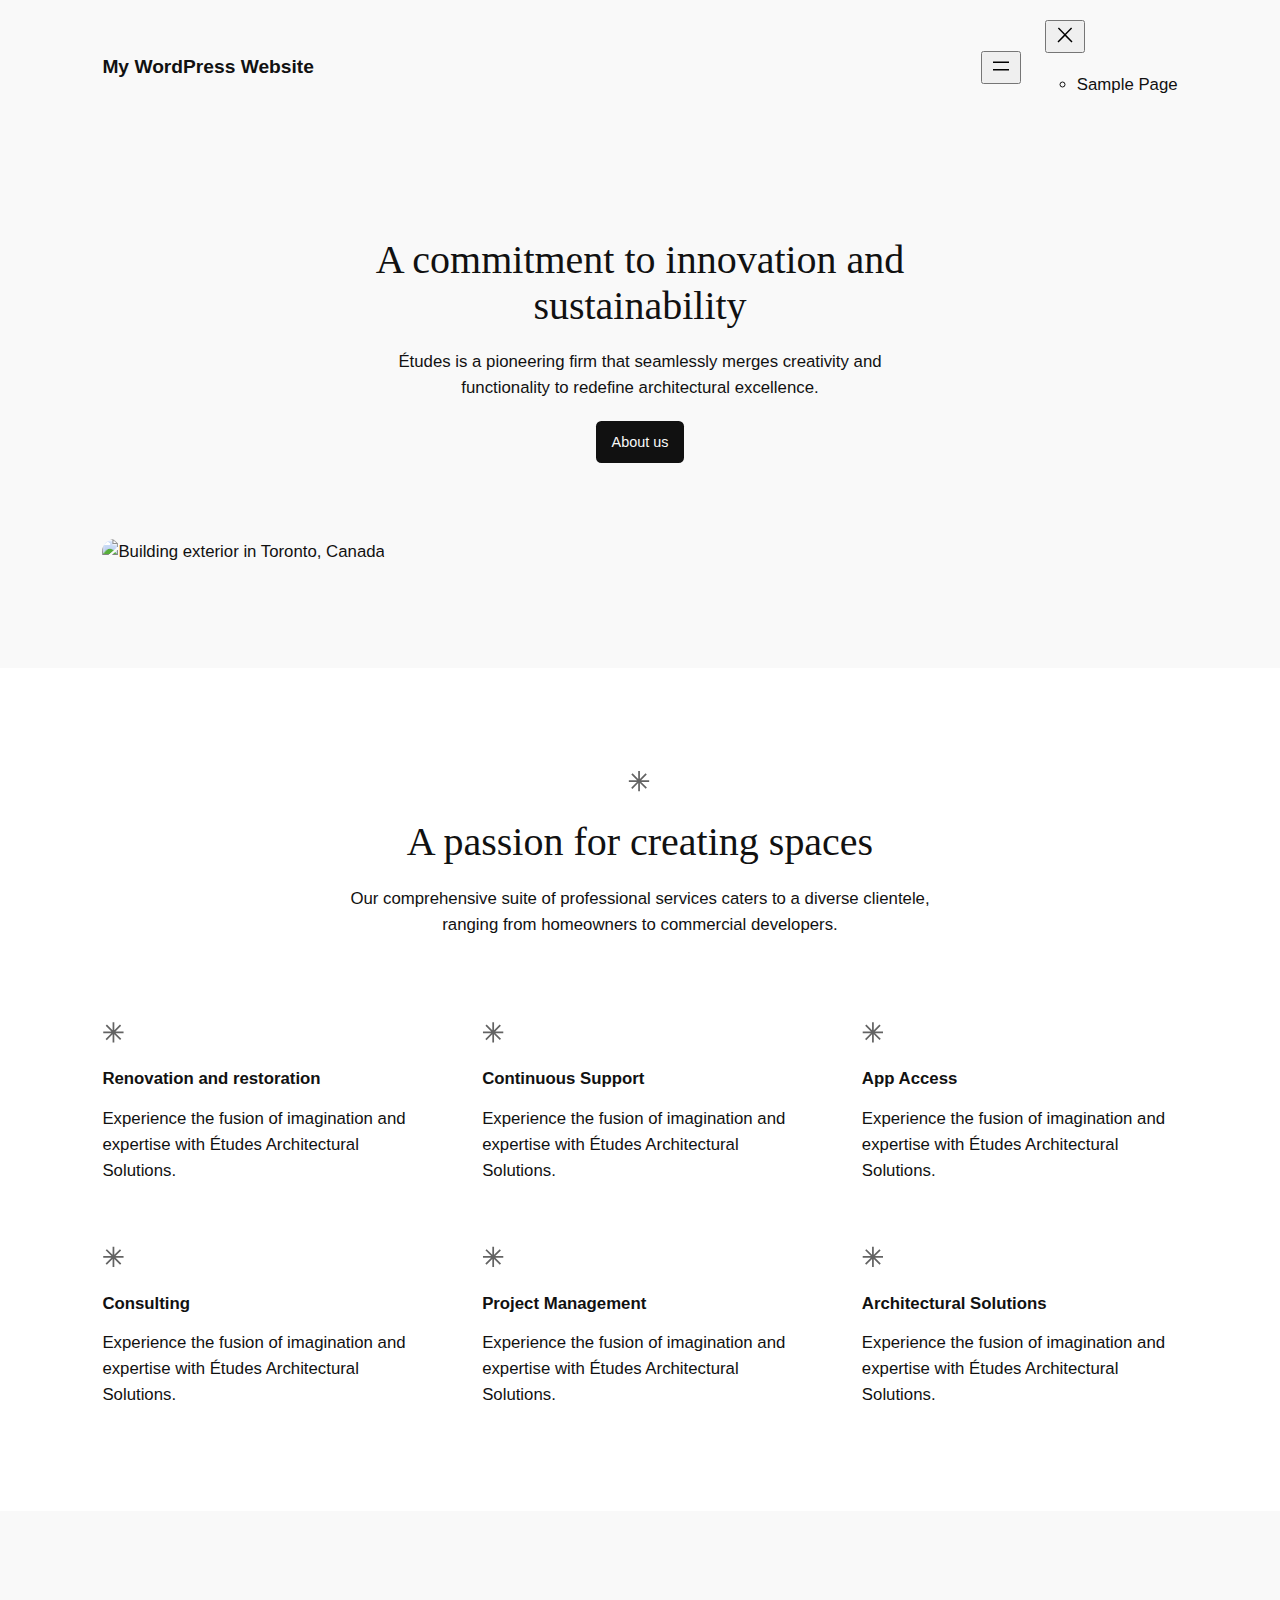
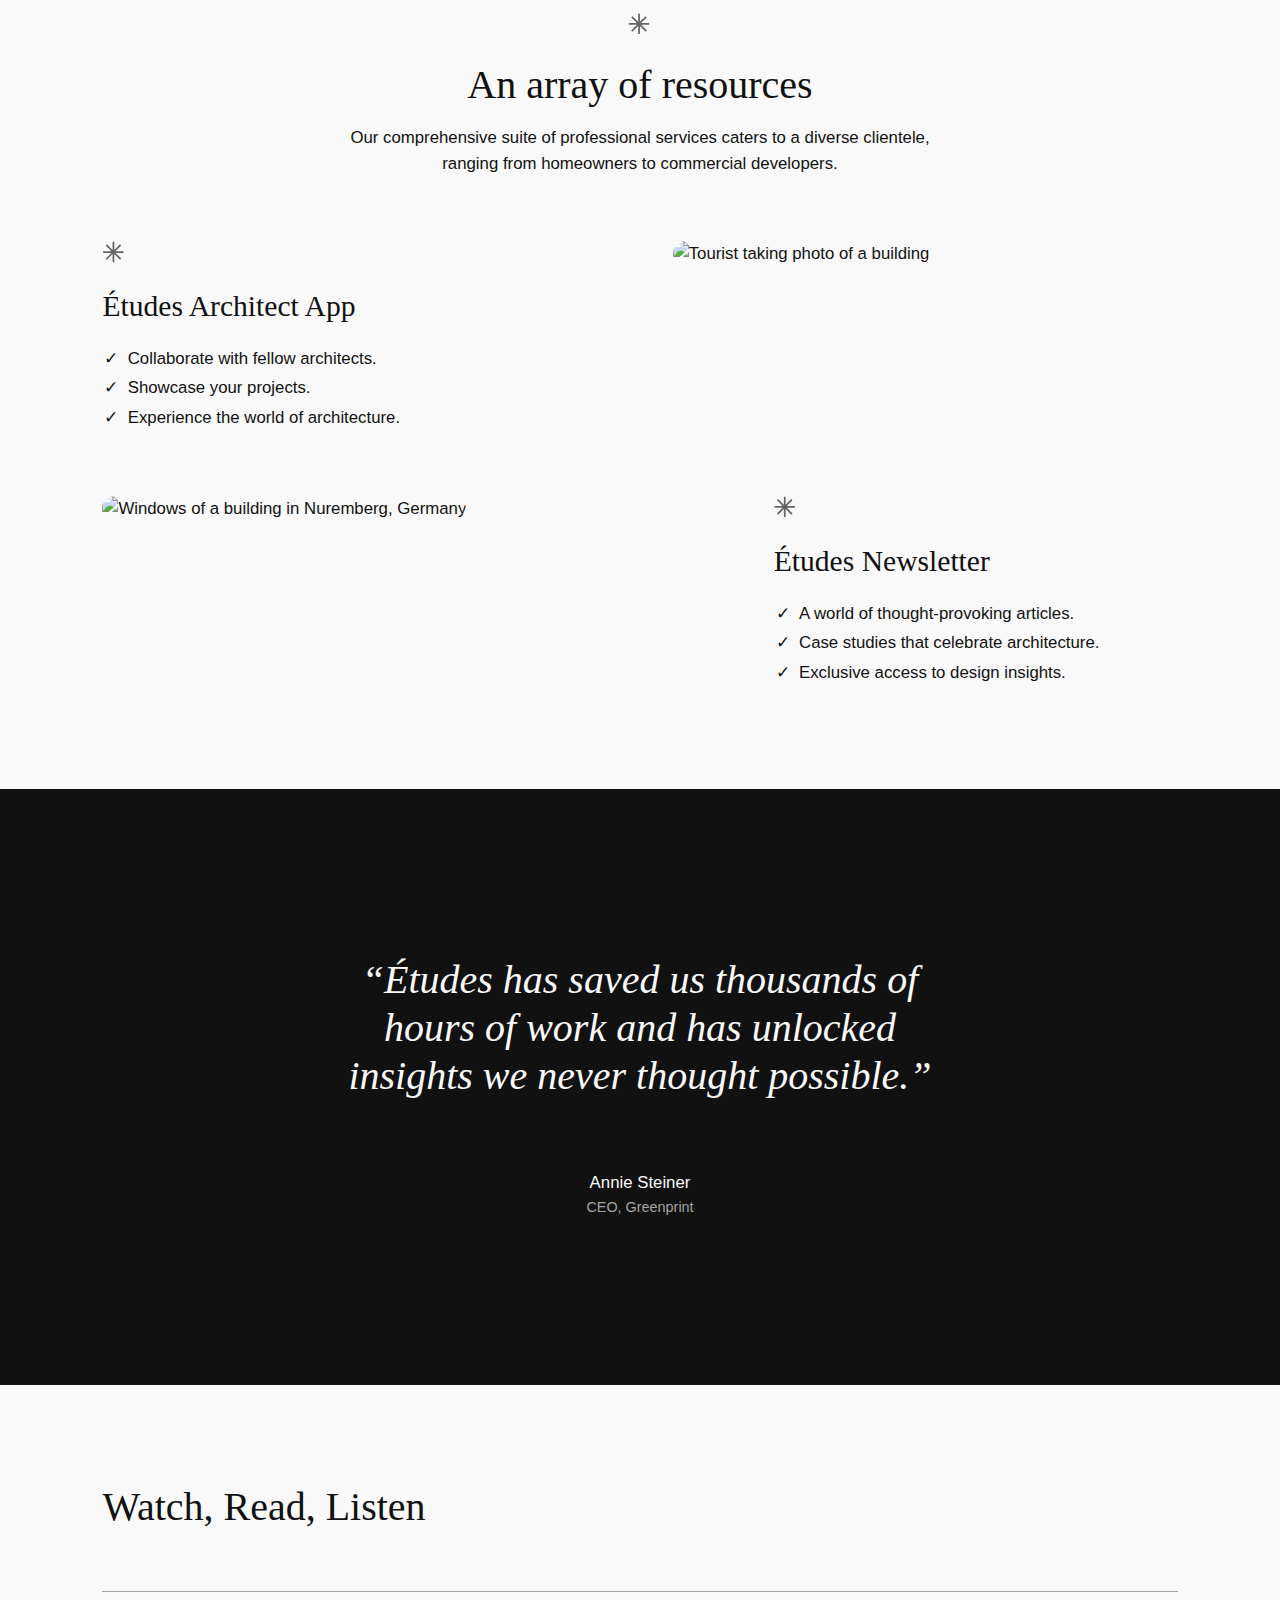
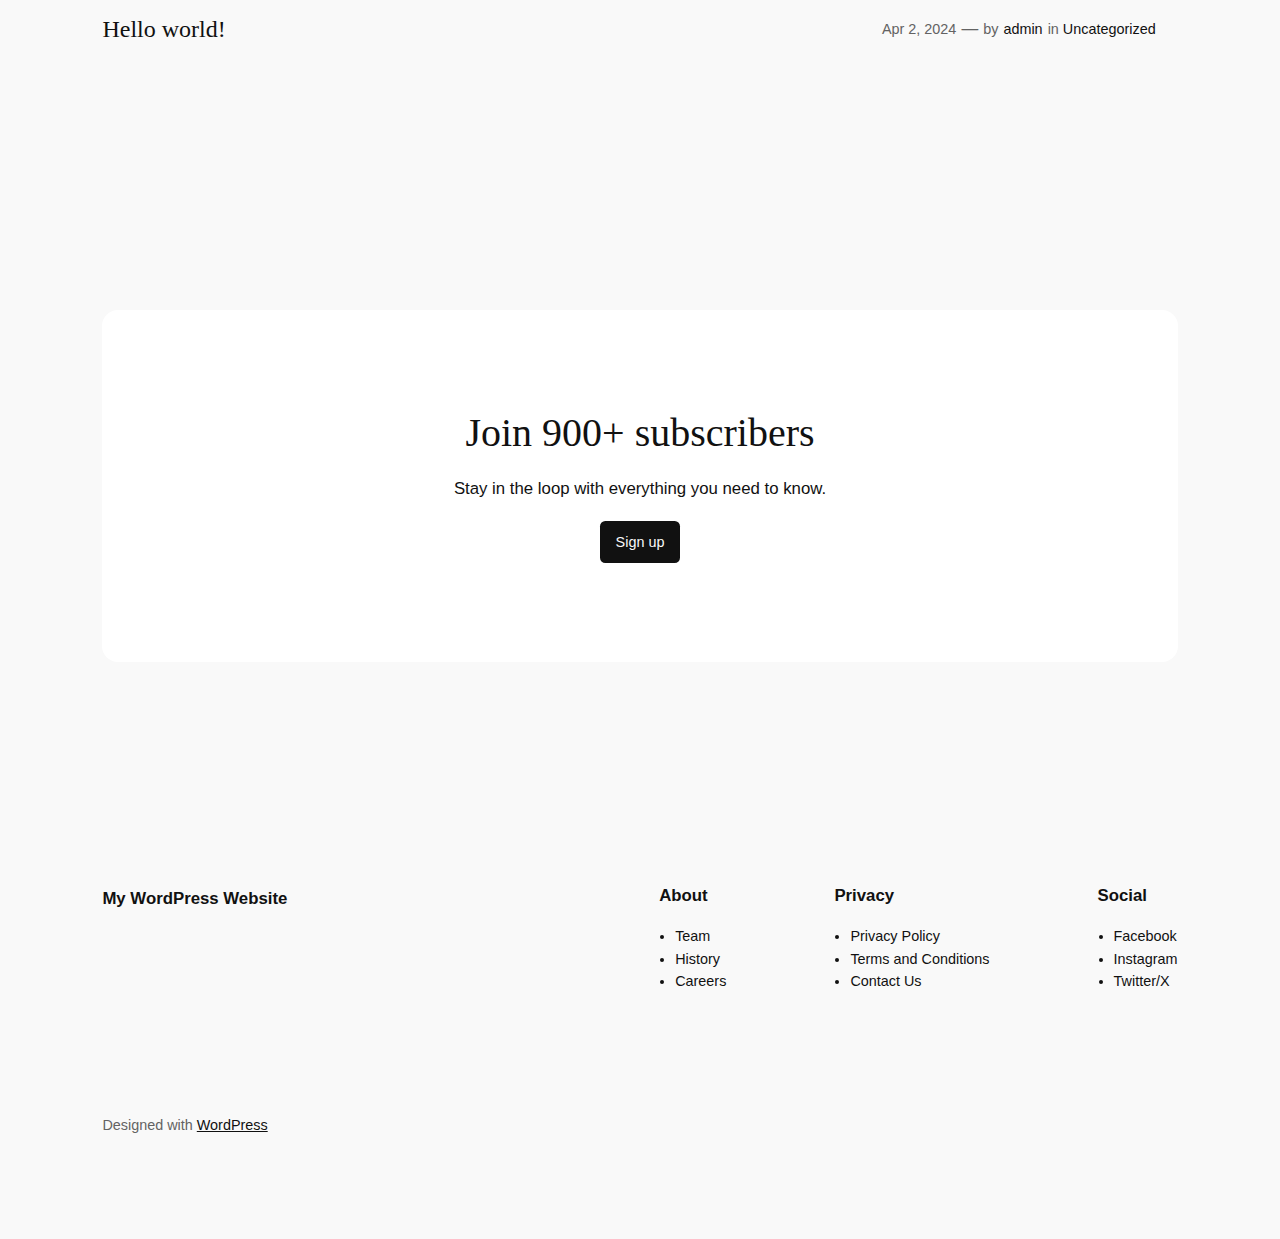
==== index.html @ 24b9d5a5 "deploy: 9765f17e31c5b2a54c6dcc17a883289db9416c63" ====
<!DOCTYPE html>
<html lang="en-US">
<head>
	<meta charset="UTF-8" />
	<meta name="viewport" content="width=device-width, initial-scale=1" />
<meta name='robots' content='max-image-preview:large' />
<title>My WordPress Website</title>
<link rel='dns-prefetch' href='//localhost' />
<link rel="alternate" type="application/rss+xml" title="My WordPress Website &raquo; Feed" href="/UX221Lab7/?feed=rss2" />
<link rel="alternate" type="application/rss+xml" title="My WordPress Website &raquo; Comments Feed" href="/UX221Lab7/?feed=comments-rss2" />
<script>
window._wpemojiSettings = {"baseUrl":"https:\/\/s.w.org\/images\/core\/emoji\/15.0.3\/72x72\/","ext":".png","svgUrl":"https:\/\/s.w.org\/images\/core\/emoji\/15.0.3\/svg\/","svgExt":".svg","source":{"concatemoji":"/UX221Lab7/wp-includes\/js\/wp-emoji-release.min.js?ver=6.5"}};
/*! This file is auto-generated */
!function(i,n){var o,s,e;function c(e){try{var t={supportTests:e,timestamp:(new Date).valueOf()};sessionStorage.setItem(o,JSON.stringify(t))}catch(e){}}function p(e,t,n){e.clearRect(0,0,e.canvas.width,e.canvas.height),e.fillText(t,0,0);var t=new Uint32Array(e.getImageData(0,0,e.canvas.width,e.canvas.height).data),r=(e.clearRect(0,0,e.canvas.width,e.canvas.height),e.fillText(n,0,0),new Uint32Array(e.getImageData(0,0,e.canvas.width,e.canvas.height).data));return t.every(function(e,t){return e===r[t]})}function u(e,t,n){switch(t){case"flag":return n(e,"\ud83c\udff3\ufe0f\u200d\u26a7\ufe0f","\ud83c\udff3\ufe0f\u200b\u26a7\ufe0f")?!1:!n(e,"\ud83c\uddfa\ud83c\uddf3","\ud83c\uddfa\u200b\ud83c\uddf3")&&!n(e,"\ud83c\udff4\udb40\udc67\udb40\udc62\udb40\udc65\udb40\udc6e\udb40\udc67\udb40\udc7f","\ud83c\udff4\u200b\udb40\udc67\u200b\udb40\udc62\u200b\udb40\udc65\u200b\udb40\udc6e\u200b\udb40\udc67\u200b\udb40\udc7f");case"emoji":return!n(e,"\ud83d\udc26\u200d\u2b1b","\ud83d\udc26\u200b\u2b1b")}return!1}function f(e,t,n){var r="undefined"!=typeof WorkerGlobalScope&&self instanceof WorkerGlobalScope?new OffscreenCanvas(300,150):i.createElement("canvas"),a=r.getContext("2d",{willReadFrequently:!0}),o=(a.textBaseline="top",a.font="600 32px Arial",{});return e.forEach(function(e){o[e]=t(a,e,n)}),o}function t(e){var t=i.createElement("script");t.src=e,t.defer=!0,i.head.appendChild(t)}"undefined"!=typeof Promise&&(o="wpEmojiSettingsSupports",s=["flag","emoji"],n.supports={everything:!0,everythingExceptFlag:!0},e=new Promise(function(e){i.addEventListener("DOMContentLoaded",e,{once:!0})}),new Promise(function(t){var n=function(){try{var e=JSON.parse(sessionStorage.getItem(o));if("object"==typeof e&&"number"==typeof e.timestamp&&(new Date).valueOf()<e.timestamp+604800&&"object"==typeof e.supportTests)return e.supportTests}catch(e){}return null}();if(!n){if("undefined"!=typeof Worker&&"undefined"!=typeof OffscreenCanvas&&"undefined"!=typeof URL&&URL.createObjectURL&&"undefined"!=typeof Blob)try{var e="postMessage("+f.toString()+"("+[JSON.stringify(s),u.toString(),p.toString()].join(",")+"));",r=new Blob([e],{type:"text/javascript"}),a=new Worker(URL.createObjectURL(r),{name:"wpTestEmojiSupports"});return void(a.onmessage=function(e){c(n=e.data),a.terminate(),t(n)})}catch(e){}c(n=f(s,u,p))}t(n)}).then(function(e){for(var t in e)n.supports[t]=e[t],n.supports.everything=n.supports.everything&&n.supports[t],"flag"!==t&&(n.supports.everythingExceptFlag=n.supports.everythingExceptFlag&&n.supports[t]);n.supports.everythingExceptFlag=n.supports.everythingExceptFlag&&!n.supports.flag,n.DOMReady=!1,n.readyCallback=function(){n.DOMReady=!0}}).then(function(){return e}).then(function(){var e;n.supports.everything||(n.readyCallback(),(e=n.source||{}).concatemoji?t(e.concatemoji):e.wpemoji&&e.twemoji&&(t(e.twemoji),t(e.wpemoji)))}))}((window,document),window._wpemojiSettings);
</script>
<style id='wp-block-site-logo-inline-css'>
.wp-block-site-logo{box-sizing:border-box;line-height:0}.wp-block-site-logo a{display:inline-block;line-height:0}.wp-block-site-logo.is-default-size img{height:auto;width:120px}.wp-block-site-logo img{height:auto;max-width:100%}.wp-block-site-logo a,.wp-block-site-logo img{border-radius:inherit}.wp-block-site-logo.aligncenter{margin-left:auto;margin-right:auto;text-align:center}.wp-block-site-logo.is-style-rounded{border-radius:9999px}
</style>
<style id='wp-block-site-title-inline-css'>
.wp-block-site-title a{color:inherit}
</style>
<style id='wp-block-group-inline-css'>
.wp-block-group{box-sizing:border-box}
</style>
<style id='wp-block-page-list-inline-css'>
.wp-block-navigation .wp-block-page-list{align-items:var(--navigation-layout-align,initial);background-color:inherit;display:flex;flex-direction:var(--navigation-layout-direction,initial);flex-wrap:var(--navigation-layout-wrap,wrap);justify-content:var(--navigation-layout-justify,initial)}.wp-block-navigation .wp-block-navigation-item{background-color:inherit}
</style>
<link rel='stylesheet' id='wp-block-navigation-css' href='/UX221Lab7/wp-includes/blocks/navigation/style.min.css?ver=6.5' media='all' />
<style id='wp-block-heading-inline-css'>
h1.has-background,h2.has-background,h3.has-background,h4.has-background,h5.has-background,h6.has-background{padding:1.25em 2.375em}h1.has-text-align-left[style*=writing-mode]:where([style*=vertical-lr]),h1.has-text-align-right[style*=writing-mode]:where([style*=vertical-rl]),h2.has-text-align-left[style*=writing-mode]:where([style*=vertical-lr]),h2.has-text-align-right[style*=writing-mode]:where([style*=vertical-rl]),h3.has-text-align-left[style*=writing-mode]:where([style*=vertical-lr]),h3.has-text-align-right[style*=writing-mode]:where([style*=vertical-rl]),h4.has-text-align-left[style*=writing-mode]:where([style*=vertical-lr]),h4.has-text-align-right[style*=writing-mode]:where([style*=vertical-rl]),h5.has-text-align-left[style*=writing-mode]:where([style*=vertical-lr]),h5.has-text-align-right[style*=writing-mode]:where([style*=vertical-rl]),h6.has-text-align-left[style*=writing-mode]:where([style*=vertical-lr]),h6.has-text-align-right[style*=writing-mode]:where([style*=vertical-rl]){rotate:180deg}

				.is-style-asterisk:before {
					content: '';
					width: 1.5rem;
					height: 3rem;
					background: var(--wp--preset--color--contrast-2, currentColor);
					clip-path: path('M11.93.684v8.039l5.633-5.633 1.216 1.23-5.66 5.66h8.04v1.737H13.2l5.701 5.701-1.23 1.23-5.742-5.742V21h-1.737v-8.094l-5.77 5.77-1.23-1.217 5.743-5.742H.842V9.98h8.162l-5.701-5.7 1.23-1.231 5.66 5.66V.684h1.737Z');
					display: block;
				}

				/* Hide the asterisk if the heading has no content, to avoid using empty headings to display the asterisk only, which is an A11Y issue */
				.is-style-asterisk:empty:before {
					content: none;
				}

				.is-style-asterisk:-moz-only-whitespace:before {
					content: none;
				}

				.is-style-asterisk.has-text-align-center:before {
					margin: 0 auto;
				}

				.is-style-asterisk.has-text-align-right:before {
					margin-left: auto;
				}

				.rtl .is-style-asterisk.has-text-align-left:before {
					margin-right: auto;
				}
</style>
<style id='wp-block-spacer-inline-css'>
.wp-block-spacer{clear:both}
</style>
<style id='wp-block-paragraph-inline-css'>
.is-small-text{font-size:.875em}.is-regular-text{font-size:1em}.is-large-text{font-size:2.25em}.is-larger-text{font-size:3em}.has-drop-cap:not(:focus):first-letter{float:left;font-size:8.4em;font-style:normal;font-weight:100;line-height:.68;margin:.05em .1em 0 0;text-transform:uppercase}body.rtl .has-drop-cap:not(:focus):first-letter{float:none;margin-left:.1em}p.has-drop-cap.has-background{overflow:hidden}p.has-background{padding:1.25em 2.375em}:where(p.has-text-color:not(.has-link-color)) a{color:inherit}p.has-text-align-left[style*="writing-mode:vertical-lr"],p.has-text-align-right[style*="writing-mode:vertical-rl"]{rotate:180deg}
</style>
<style id='wp-block-button-inline-css'>
.wp-block-button__link{box-sizing:border-box;cursor:pointer;display:inline-block;text-align:center;word-break:break-word}.wp-block-button__link.aligncenter{text-align:center}.wp-block-button__link.alignright{text-align:right}:where(.wp-block-button__link){border-radius:9999px;box-shadow:none;padding:calc(.667em + 2px) calc(1.333em + 2px);text-decoration:none}.wp-block-button[style*=text-decoration] .wp-block-button__link{text-decoration:inherit}.wp-block-buttons>.wp-block-button.has-custom-width{max-width:none}.wp-block-buttons>.wp-block-button.has-custom-width .wp-block-button__link{width:100%}.wp-block-buttons>.wp-block-button.has-custom-font-size .wp-block-button__link{font-size:inherit}.wp-block-buttons>.wp-block-button.wp-block-button__width-25{width:calc(25% - var(--wp--style--block-gap, .5em)*.75)}.wp-block-buttons>.wp-block-button.wp-block-button__width-50{width:calc(50% - var(--wp--style--block-gap, .5em)*.5)}.wp-block-buttons>.wp-block-button.wp-block-button__width-75{width:calc(75% - var(--wp--style--block-gap, .5em)*.25)}.wp-block-buttons>.wp-block-button.wp-block-button__width-100{flex-basis:100%;width:100%}.wp-block-buttons.is-vertical>.wp-block-button.wp-block-button__width-25{width:25%}.wp-block-buttons.is-vertical>.wp-block-button.wp-block-button__width-50{width:50%}.wp-block-buttons.is-vertical>.wp-block-button.wp-block-button__width-75{width:75%}.wp-block-button.is-style-squared,.wp-block-button__link.wp-block-button.is-style-squared{border-radius:0}.wp-block-button.no-border-radius,.wp-block-button__link.no-border-radius{border-radius:0!important}.wp-block-button .wp-block-button__link:where(.is-style-outline),.wp-block-button:where(.is-style-outline)>.wp-block-button__link{border:2px solid;padding:.667em 1.333em}.wp-block-button .wp-block-button__link:where(.is-style-outline):not(.has-text-color),.wp-block-button:where(.is-style-outline)>.wp-block-button__link:not(.has-text-color){color:currentColor}.wp-block-button .wp-block-button__link:where(.is-style-outline):not(.has-background),.wp-block-button:where(.is-style-outline)>.wp-block-button__link:not(.has-background){background-color:initial;background-image:none}.wp-block-button .wp-block-button__link:where(.has-border-color){border-width:initial}.wp-block-button .wp-block-button__link:where([style*=border-top-color]){border-top-width:medium}.wp-block-button .wp-block-button__link:where([style*=border-right-color]){border-right-width:medium}.wp-block-button .wp-block-button__link:where([style*=border-bottom-color]){border-bottom-width:medium}.wp-block-button .wp-block-button__link:where([style*=border-left-color]){border-left-width:medium}.wp-block-button .wp-block-button__link:where([style*=border-style]){border-width:initial}.wp-block-button .wp-block-button__link:where([style*=border-top-style]){border-top-width:medium}.wp-block-button .wp-block-button__link:where([style*=border-right-style]){border-right-width:medium}.wp-block-button .wp-block-button__link:where([style*=border-bottom-style]){border-bottom-width:medium}.wp-block-button .wp-block-button__link:where([style*=border-left-style]){border-left-width:medium}
</style>
<link rel='stylesheet' id='twentytwentyfour-button-style-outline-css' href='/UX221Lab7/wp-content/themes/twentytwentyfour/assets/css/button-outline.css?ver=1.1' media='all' />
<style id='wp-block-buttons-inline-css'>
.wp-block-buttons.is-vertical{flex-direction:column}.wp-block-buttons.is-vertical>.wp-block-button:last-child{margin-bottom:0}.wp-block-buttons>.wp-block-button{display:inline-block;margin:0}.wp-block-buttons.is-content-justification-left{justify-content:flex-start}.wp-block-buttons.is-content-justification-left.is-vertical{align-items:flex-start}.wp-block-buttons.is-content-justification-center{justify-content:center}.wp-block-buttons.is-content-justification-center.is-vertical{align-items:center}.wp-block-buttons.is-content-justification-right{justify-content:flex-end}.wp-block-buttons.is-content-justification-right.is-vertical{align-items:flex-end}.wp-block-buttons.is-content-justification-space-between{justify-content:space-between}.wp-block-buttons.aligncenter{text-align:center}.wp-block-buttons:not(.is-content-justification-space-between,.is-content-justification-right,.is-content-justification-left,.is-content-justification-center) .wp-block-button.aligncenter{margin-left:auto;margin-right:auto;width:100%}.wp-block-buttons[style*=text-decoration] .wp-block-button,.wp-block-buttons[style*=text-decoration] .wp-block-button__link{text-decoration:inherit}.wp-block-buttons.has-custom-font-size .wp-block-button__link{font-size:inherit}.wp-block-button.aligncenter{text-align:center}
</style>
<link rel='stylesheet' id='wp-block-image-css' href='/UX221Lab7/wp-includes/blocks/image/style.min.css?ver=6.5' media='all' />
<style id='wp-block-columns-inline-css'>
.wp-block-columns{align-items:normal!important;box-sizing:border-box;display:flex;flex-wrap:wrap!important}@media (min-width:782px){.wp-block-columns{flex-wrap:nowrap!important}}.wp-block-columns.are-vertically-aligned-top{align-items:flex-start}.wp-block-columns.are-vertically-aligned-center{align-items:center}.wp-block-columns.are-vertically-aligned-bottom{align-items:flex-end}@media (max-width:781px){.wp-block-columns:not(.is-not-stacked-on-mobile)>.wp-block-column{flex-basis:100%!important}}@media (min-width:782px){.wp-block-columns:not(.is-not-stacked-on-mobile)>.wp-block-column{flex-basis:0;flex-grow:1}.wp-block-columns:not(.is-not-stacked-on-mobile)>.wp-block-column[style*=flex-basis]{flex-grow:0}}.wp-block-columns.is-not-stacked-on-mobile{flex-wrap:nowrap!important}.wp-block-columns.is-not-stacked-on-mobile>.wp-block-column{flex-basis:0;flex-grow:1}.wp-block-columns.is-not-stacked-on-mobile>.wp-block-column[style*=flex-basis]{flex-grow:0}:where(.wp-block-columns){margin-bottom:1.75em}:where(.wp-block-columns.has-background){padding:1.25em 2.375em}.wp-block-column{flex-grow:1;min-width:0;overflow-wrap:break-word;word-break:break-word}.wp-block-column.is-vertically-aligned-top{align-self:flex-start}.wp-block-column.is-vertically-aligned-center{align-self:center}.wp-block-column.is-vertically-aligned-bottom{align-self:flex-end}.wp-block-column.is-vertically-aligned-stretch{align-self:stretch}.wp-block-column.is-vertically-aligned-bottom,.wp-block-column.is-vertically-aligned-center,.wp-block-column.is-vertically-aligned-top{width:100%}
</style>
<style id='wp-block-list-inline-css'>
ol,ul{box-sizing:border-box}ol.has-background,ul.has-background{padding:1.25em 2.375em}

				ul.is-style-checkmark-list {
					list-style-type: "\2713";
				}

				ul.is-style-checkmark-list li {
					padding-inline-start: 1ch;
				}
</style>
<style id='wp-block-separator-inline-css'>
@charset "UTF-8";.wp-block-separator{border:none;border-top:2px solid}.wp-block-separator.is-style-dots{background:none!important;border:none;height:auto;line-height:1;text-align:center}.wp-block-separator.is-style-dots:before{color:currentColor;content:"···";font-family:serif;font-size:1.5em;letter-spacing:2em;padding-left:2em}
</style>
<style id='wp-block-post-title-inline-css'>
.wp-block-post-title{box-sizing:border-box;word-break:break-word}.wp-block-post-title a{display:inline-block}
</style>
<style id='wp-block-post-date-inline-css'>
.wp-block-post-date{box-sizing:border-box}
</style>
<style id='wp-block-post-terms-inline-css'>
.wp-block-post-terms{box-sizing:border-box}.wp-block-post-terms .wp-block-post-terms__separator{white-space:pre-wrap}

				.is-style-pill a,
				.is-style-pill span:not([class], [data-rich-text-placeholder]) {
					display: inline-block;
					background-color: var(--wp--preset--color--base-2);
					padding: 0.375rem 0.875rem;
					border-radius: var(--wp--preset--spacing--20);
				}

				.is-style-pill a:hover {
					background-color: var(--wp--preset--color--contrast-3);
				}
</style>
<style id='wp-block-post-template-inline-css'>
.wp-block-post-template{list-style:none;margin-bottom:0;margin-top:0;max-width:100%;padding:0}.wp-block-post-template.wp-block-post-template{background:none}.wp-block-post-template.is-flex-container{display:flex;flex-direction:row;flex-wrap:wrap;gap:1.25em}.wp-block-post-template.is-flex-container>li{margin:0;width:100%}@media (min-width:600px){.wp-block-post-template.is-flex-container.is-flex-container.columns-2>li{width:calc(50% - .625em)}.wp-block-post-template.is-flex-container.is-flex-container.columns-3>li{width:calc(33.33333% - .83333em)}.wp-block-post-template.is-flex-container.is-flex-container.columns-4>li{width:calc(25% - .9375em)}.wp-block-post-template.is-flex-container.is-flex-container.columns-5>li{width:calc(20% - 1em)}.wp-block-post-template.is-flex-container.is-flex-container.columns-6>li{width:calc(16.66667% - 1.04167em)}}@media (max-width:600px){.wp-block-post-template-is-layout-grid.wp-block-post-template-is-layout-grid.wp-block-post-template-is-layout-grid.wp-block-post-template-is-layout-grid{grid-template-columns:1fr}}.wp-block-post-template-is-layout-constrained>li>.alignright,.wp-block-post-template-is-layout-flow>li>.alignright{float:right;margin-inline-end:0;margin-inline-start:2em}.wp-block-post-template-is-layout-constrained>li>.alignleft,.wp-block-post-template-is-layout-flow>li>.alignleft{float:left;margin-inline-end:2em;margin-inline-start:0}.wp-block-post-template-is-layout-constrained>li>.aligncenter,.wp-block-post-template-is-layout-flow>li>.aligncenter{margin-inline-end:auto;margin-inline-start:auto}
</style>
<style id='wp-block-query-pagination-inline-css'>
.wp-block-query-pagination>.wp-block-query-pagination-next,.wp-block-query-pagination>.wp-block-query-pagination-numbers,.wp-block-query-pagination>.wp-block-query-pagination-previous{margin-bottom:.5em;margin-right:.5em}.wp-block-query-pagination>.wp-block-query-pagination-next:last-child,.wp-block-query-pagination>.wp-block-query-pagination-numbers:last-child,.wp-block-query-pagination>.wp-block-query-pagination-previous:last-child{margin-right:0}.wp-block-query-pagination.is-content-justification-space-between>.wp-block-query-pagination-next:last-of-type{margin-inline-start:auto}.wp-block-query-pagination.is-content-justification-space-between>.wp-block-query-pagination-previous:first-child{margin-inline-end:auto}.wp-block-query-pagination .wp-block-query-pagination-previous-arrow{display:inline-block;margin-right:1ch}.wp-block-query-pagination .wp-block-query-pagination-previous-arrow:not(.is-arrow-chevron){transform:scaleX(1)}.wp-block-query-pagination .wp-block-query-pagination-next-arrow{display:inline-block;margin-left:1ch}.wp-block-query-pagination .wp-block-query-pagination-next-arrow:not(.is-arrow-chevron){transform:scaleX(1)}.wp-block-query-pagination.aligncenter{justify-content:center}
</style>
<style id='wp-block-navigation-link-inline-css'>
.wp-block-navigation .wp-block-navigation-item__label{overflow-wrap:break-word}.wp-block-navigation .wp-block-navigation-item__description{display:none}.link-ui-tools{border-top:1px solid #f0f0f0;padding:8px}.link-ui-block-inserter{padding-top:8px}.link-ui-block-inserter__back{margin-left:8px;text-transform:uppercase}.components-popover-pointer-events-trap{background-color:initial;cursor:pointer;inset:0;position:fixed;z-index:1000000}

				.is-style-arrow-link .wp-block-navigation-item__label:after {
					content: "\2197";
					padding-inline-start: 0.25rem;
					vertical-align: middle;
					text-decoration: none;
					display: inline-block;
				}
</style>
<link rel='stylesheet' id='sweetalert2-css' href='/UX221Lab7/wp-content/plugins/user-registration/assets/css/sweetalert2/sweetalert2.min.css?ver=10.16.7' media='all' />
<link rel='stylesheet' id='user-registration-general-css' href='/UX221Lab7/wp-content/plugins/user-registration/assets/css/user-registration.css?ver=3.1.5' media='all' />
<link rel='stylesheet' id='user-registration-smallscreen-css' href='/UX221Lab7/wp-content/plugins/user-registration/assets/css/user-registration-smallscreen.css?ver=3.1.5' media='only screen and (max-width: 768px)' />
<link rel='stylesheet' id='user-registration-my-account-layout-css' href='/UX221Lab7/wp-content/plugins/user-registration/assets/css/my-account-layout.css?ver=3.1.5' media='all' />
<link rel='stylesheet' id='dashicons-css' href='/UX221Lab7/wp-includes/css/dashicons.min.css?ver=6.5' media='all' />
<style id='wp-emoji-styles-inline-css'>

	img.wp-smiley, img.emoji {
		display: inline !important;
		border: none !important;
		box-shadow: none !important;
		height: 1em !important;
		width: 1em !important;
		margin: 0 0.07em !important;
		vertical-align: -0.1em !important;
		background: none !important;
		padding: 0 !important;
	}
</style>
<style id='wp-block-library-inline-css'>
:root{--wp-admin-theme-color:#007cba;--wp-admin-theme-color--rgb:0,124,186;--wp-admin-theme-color-darker-10:#006ba1;--wp-admin-theme-color-darker-10--rgb:0,107,161;--wp-admin-theme-color-darker-20:#005a87;--wp-admin-theme-color-darker-20--rgb:0,90,135;--wp-admin-border-width-focus:2px;--wp-block-synced-color:#7a00df;--wp-block-synced-color--rgb:122,0,223;--wp-bound-block-color:#9747ff}@media (min-resolution:192dpi){:root{--wp-admin-border-width-focus:1.5px}}.wp-element-button{cursor:pointer}:root{--wp--preset--font-size--normal:16px;--wp--preset--font-size--huge:42px}:root .has-very-light-gray-background-color{background-color:#eee}:root .has-very-dark-gray-background-color{background-color:#313131}:root .has-very-light-gray-color{color:#eee}:root .has-very-dark-gray-color{color:#313131}:root .has-vivid-green-cyan-to-vivid-cyan-blue-gradient-background{background:linear-gradient(135deg,#00d084,#0693e3)}:root .has-purple-crush-gradient-background{background:linear-gradient(135deg,#34e2e4,#4721fb 50%,#ab1dfe)}:root .has-hazy-dawn-gradient-background{background:linear-gradient(135deg,#faaca8,#dad0ec)}:root .has-subdued-olive-gradient-background{background:linear-gradient(135deg,#fafae1,#67a671)}:root .has-atomic-cream-gradient-background{background:linear-gradient(135deg,#fdd79a,#004a59)}:root .has-nightshade-gradient-background{background:linear-gradient(135deg,#330968,#31cdcf)}:root .has-midnight-gradient-background{background:linear-gradient(135deg,#020381,#2874fc)}.has-regular-font-size{font-size:1em}.has-larger-font-size{font-size:2.625em}.has-normal-font-size{font-size:var(--wp--preset--font-size--normal)}.has-huge-font-size{font-size:var(--wp--preset--font-size--huge)}.has-text-align-center{text-align:center}.has-text-align-left{text-align:left}.has-text-align-right{text-align:right}#end-resizable-editor-section{display:none}.aligncenter{clear:both}.items-justified-left{justify-content:flex-start}.items-justified-center{justify-content:center}.items-justified-right{justify-content:flex-end}.items-justified-space-between{justify-content:space-between}.screen-reader-text{border:0;clip:rect(1px,1px,1px,1px);-webkit-clip-path:inset(50%);clip-path:inset(50%);height:1px;margin:-1px;overflow:hidden;padding:0;position:absolute;width:1px;word-wrap:normal!important}.screen-reader-text:focus{background-color:#ddd;clip:auto!important;-webkit-clip-path:none;clip-path:none;color:#444;display:block;font-size:1em;height:auto;left:5px;line-height:normal;padding:15px 23px 14px;text-decoration:none;top:5px;width:auto;z-index:100000}html :where(.has-border-color){border-style:solid}html :where([style*=border-top-color]){border-top-style:solid}html :where([style*=border-right-color]){border-right-style:solid}html :where([style*=border-bottom-color]){border-bottom-style:solid}html :where([style*=border-left-color]){border-left-style:solid}html :where([style*=border-width]){border-style:solid}html :where([style*=border-top-width]){border-top-style:solid}html :where([style*=border-right-width]){border-right-style:solid}html :where([style*=border-bottom-width]){border-bottom-style:solid}html :where([style*=border-left-width]){border-left-style:solid}html :where(img[class*=wp-image-]){height:auto;max-width:100%}:where(figure){margin:0 0 1em}html :where(.is-position-sticky){--wp-admin--admin-bar--position-offset:var(--wp-admin--admin-bar--height,0px)}@media screen and (max-width:600px){html :where(.is-position-sticky){--wp-admin--admin-bar--position-offset:0px}}
</style>
<style id='global-styles-inline-css'>
body{--wp--preset--color--black: #000000;--wp--preset--color--cyan-bluish-gray: #abb8c3;--wp--preset--color--white: #ffffff;--wp--preset--color--pale-pink: #f78da7;--wp--preset--color--vivid-red: #cf2e2e;--wp--preset--color--luminous-vivid-orange: #ff6900;--wp--preset--color--luminous-vivid-amber: #fcb900;--wp--preset--color--light-green-cyan: #7bdcb5;--wp--preset--color--vivid-green-cyan: #00d084;--wp--preset--color--pale-cyan-blue: #8ed1fc;--wp--preset--color--vivid-cyan-blue: #0693e3;--wp--preset--color--vivid-purple: #9b51e0;--wp--preset--color--base: #f9f9f9;--wp--preset--color--base-2: #ffffff;--wp--preset--color--contrast: #111111;--wp--preset--color--contrast-2: #636363;--wp--preset--color--contrast-3: #A4A4A4;--wp--preset--color--accent: #cfcabe;--wp--preset--color--accent-2: #c2a990;--wp--preset--color--accent-3: #d8613c;--wp--preset--color--accent-4: #b1c5a4;--wp--preset--color--accent-5: #b5bdbc;--wp--preset--gradient--vivid-cyan-blue-to-vivid-purple: linear-gradient(135deg,rgba(6,147,227,1) 0%,rgb(155,81,224) 100%);--wp--preset--gradient--light-green-cyan-to-vivid-green-cyan: linear-gradient(135deg,rgb(122,220,180) 0%,rgb(0,208,130) 100%);--wp--preset--gradient--luminous-vivid-amber-to-luminous-vivid-orange: linear-gradient(135deg,rgba(252,185,0,1) 0%,rgba(255,105,0,1) 100%);--wp--preset--gradient--luminous-vivid-orange-to-vivid-red: linear-gradient(135deg,rgba(255,105,0,1) 0%,rgb(207,46,46) 100%);--wp--preset--gradient--very-light-gray-to-cyan-bluish-gray: linear-gradient(135deg,rgb(238,238,238) 0%,rgb(169,184,195) 100%);--wp--preset--gradient--cool-to-warm-spectrum: linear-gradient(135deg,rgb(74,234,220) 0%,rgb(151,120,209) 20%,rgb(207,42,186) 40%,rgb(238,44,130) 60%,rgb(251,105,98) 80%,rgb(254,248,76) 100%);--wp--preset--gradient--blush-light-purple: linear-gradient(135deg,rgb(255,206,236) 0%,rgb(152,150,240) 100%);--wp--preset--gradient--blush-bordeaux: linear-gradient(135deg,rgb(254,205,165) 0%,rgb(254,45,45) 50%,rgb(107,0,62) 100%);--wp--preset--gradient--luminous-dusk: linear-gradient(135deg,rgb(255,203,112) 0%,rgb(199,81,192) 50%,rgb(65,88,208) 100%);--wp--preset--gradient--pale-ocean: linear-gradient(135deg,rgb(255,245,203) 0%,rgb(182,227,212) 50%,rgb(51,167,181) 100%);--wp--preset--gradient--electric-grass: linear-gradient(135deg,rgb(202,248,128) 0%,rgb(113,206,126) 100%);--wp--preset--gradient--midnight: linear-gradient(135deg,rgb(2,3,129) 0%,rgb(40,116,252) 100%);--wp--preset--gradient--gradient-1: linear-gradient(to bottom, #cfcabe 0%, #F9F9F9 100%);--wp--preset--gradient--gradient-2: linear-gradient(to bottom, #C2A990 0%, #F9F9F9 100%);--wp--preset--gradient--gradient-3: linear-gradient(to bottom, #D8613C 0%, #F9F9F9 100%);--wp--preset--gradient--gradient-4: linear-gradient(to bottom, #B1C5A4 0%, #F9F9F9 100%);--wp--preset--gradient--gradient-5: linear-gradient(to bottom, #B5BDBC 0%, #F9F9F9 100%);--wp--preset--gradient--gradient-6: linear-gradient(to bottom, #A4A4A4 0%, #F9F9F9 100%);--wp--preset--gradient--gradient-7: linear-gradient(to bottom, #cfcabe 50%, #F9F9F9 50%);--wp--preset--gradient--gradient-8: linear-gradient(to bottom, #C2A990 50%, #F9F9F9 50%);--wp--preset--gradient--gradient-9: linear-gradient(to bottom, #D8613C 50%, #F9F9F9 50%);--wp--preset--gradient--gradient-10: linear-gradient(to bottom, #B1C5A4 50%, #F9F9F9 50%);--wp--preset--gradient--gradient-11: linear-gradient(to bottom, #B5BDBC 50%, #F9F9F9 50%);--wp--preset--gradient--gradient-12: linear-gradient(to bottom, #A4A4A4 50%, #F9F9F9 50%);--wp--preset--font-size--small: 0.9rem;--wp--preset--font-size--medium: 1.05rem;--wp--preset--font-size--large: clamp(1.39rem, 1.39rem + ((1vw - 0.2rem) * 0.767), 1.85rem);--wp--preset--font-size--x-large: clamp(1.85rem, 1.85rem + ((1vw - 0.2rem) * 1.083), 2.5rem);--wp--preset--font-size--xx-large: clamp(2.5rem, 2.5rem + ((1vw - 0.2rem) * 1.283), 3.27rem);--wp--preset--font-family--body: "Inter", sans-serif;--wp--preset--font-family--heading: Cardo;--wp--preset--font-family--system-sans-serif: -apple-system, BlinkMacSystemFont, avenir next, avenir, segoe ui, helvetica neue, helvetica, Cantarell, Ubuntu, roboto, noto, arial, sans-serif;--wp--preset--font-family--system-serif: Iowan Old Style, Apple Garamond, Baskerville, Times New Roman, Droid Serif, Times, Source Serif Pro, serif, Apple Color Emoji, Segoe UI Emoji, Segoe UI Symbol;--wp--preset--spacing--10: 1rem;--wp--preset--spacing--20: min(1.5rem, 2vw);--wp--preset--spacing--30: min(2.5rem, 3vw);--wp--preset--spacing--40: min(4rem, 5vw);--wp--preset--spacing--50: min(6.5rem, 8vw);--wp--preset--spacing--60: min(10.5rem, 13vw);--wp--preset--shadow--natural: 6px 6px 9px rgba(0, 0, 0, 0.2);--wp--preset--shadow--deep: 12px 12px 50px rgba(0, 0, 0, 0.4);--wp--preset--shadow--sharp: 6px 6px 0px rgba(0, 0, 0, 0.2);--wp--preset--shadow--outlined: 6px 6px 0px -3px rgba(255, 255, 255, 1), 6px 6px rgba(0, 0, 0, 1);--wp--preset--shadow--crisp: 6px 6px 0px rgba(0, 0, 0, 1);}body { margin: 0;--wp--style--global--content-size: 620px;--wp--style--global--wide-size: 1280px; }.wp-site-blocks { padding-top: var(--wp--style--root--padding-top); padding-bottom: var(--wp--style--root--padding-bottom); }.has-global-padding { padding-right: var(--wp--style--root--padding-right); padding-left: var(--wp--style--root--padding-left); }.has-global-padding :where(.has-global-padding:not(.wp-block-block)) { padding-right: 0; padding-left: 0; }.has-global-padding > .alignfull { margin-right: calc(var(--wp--style--root--padding-right) * -1); margin-left: calc(var(--wp--style--root--padding-left) * -1); }.has-global-padding :where(.has-global-padding:not(.wp-block-block)) > .alignfull { margin-right: 0; margin-left: 0; }.has-global-padding > .alignfull:where(:not(.has-global-padding):not(.is-layout-flex):not(.is-layout-grid)) > :where([class*="wp-block-"]:not(.alignfull):not([class*="__"]),p,h1,h2,h3,h4,h5,h6,ul,ol) { padding-right: var(--wp--style--root--padding-right); padding-left: var(--wp--style--root--padding-left); }.has-global-padding :where(.has-global-padding) > .alignfull:where(:not(.has-global-padding)) > :where([class*="wp-block-"]:not(.alignfull):not([class*="__"]),p,h1,h2,h3,h4,h5,h6,ul,ol) { padding-right: 0; padding-left: 0; }.wp-site-blocks > .alignleft { float: left; margin-right: 2em; }.wp-site-blocks > .alignright { float: right; margin-left: 2em; }.wp-site-blocks > .aligncenter { justify-content: center; margin-left: auto; margin-right: auto; }:where(.wp-site-blocks) > * { margin-block-start: 1.2rem; margin-block-end: 0; }:where(.wp-site-blocks) > :first-child:first-child { margin-block-start: 0; }:where(.wp-site-blocks) > :last-child:last-child { margin-block-end: 0; }body { --wp--style--block-gap: 1.2rem; }:where(body .is-layout-flow)  > :first-child:first-child{margin-block-start: 0;}:where(body .is-layout-flow)  > :last-child:last-child{margin-block-end: 0;}:where(body .is-layout-flow)  > *{margin-block-start: 1.2rem;margin-block-end: 0;}:where(body .is-layout-constrained)  > :first-child:first-child{margin-block-start: 0;}:where(body .is-layout-constrained)  > :last-child:last-child{margin-block-end: 0;}:where(body .is-layout-constrained)  > *{margin-block-start: 1.2rem;margin-block-end: 0;}:where(body .is-layout-flex) {gap: 1.2rem;}:where(body .is-layout-grid) {gap: 1.2rem;}body .is-layout-flow > .alignleft{float: left;margin-inline-start: 0;margin-inline-end: 2em;}body .is-layout-flow > .alignright{float: right;margin-inline-start: 2em;margin-inline-end: 0;}body .is-layout-flow > .aligncenter{margin-left: auto !important;margin-right: auto !important;}body .is-layout-constrained > .alignleft{float: left;margin-inline-start: 0;margin-inline-end: 2em;}body .is-layout-constrained > .alignright{float: right;margin-inline-start: 2em;margin-inline-end: 0;}body .is-layout-constrained > .aligncenter{margin-left: auto !important;margin-right: auto !important;}body .is-layout-constrained > :where(:not(.alignleft):not(.alignright):not(.alignfull)){max-width: var(--wp--style--global--content-size);margin-left: auto !important;margin-right: auto !important;}body .is-layout-constrained > .alignwide{max-width: var(--wp--style--global--wide-size);}body .is-layout-flex{display: flex;}body .is-layout-flex{flex-wrap: wrap;align-items: center;}body .is-layout-flex > *{margin: 0;}body .is-layout-grid{display: grid;}body .is-layout-grid > *{margin: 0;}body{background-color: var(--wp--preset--color--base);color: var(--wp--preset--color--contrast);font-family: var(--wp--preset--font-family--body);font-size: var(--wp--preset--font-size--medium);font-style: normal;font-weight: 400;line-height: 1.55;--wp--style--root--padding-top: 0px;--wp--style--root--padding-right: var(--wp--preset--spacing--50);--wp--style--root--padding-bottom: 0px;--wp--style--root--padding-left: var(--wp--preset--spacing--50);}a:where(:not(.wp-element-button)){color: var(--wp--preset--color--contrast);text-decoration: underline;}a:where(:not(.wp-element-button)):hover{text-decoration: none;}h1, h2, h3, h4, h5, h6{color: var(--wp--preset--color--contrast);font-family: var(--wp--preset--font-family--heading);font-weight: 400;line-height: 1.2;}h1{font-size: var(--wp--preset--font-size--xx-large);line-height: 1.15;}h2{font-size: var(--wp--preset--font-size--x-large);}h3{font-size: var(--wp--preset--font-size--large);}h4{font-size: clamp(1.1rem, 1.1rem + ((1vw - 0.2rem) * 0.767), 1.5rem);}h5{font-size: var(--wp--preset--font-size--medium);}h6{font-size: var(--wp--preset--font-size--small);}.wp-element-button, .wp-block-button__link{background-color: var(--wp--preset--color--contrast);border-radius: .33rem;border-color: var(--wp--preset--color--contrast);border-width: 0;color: var(--wp--preset--color--base);font-family: inherit;font-size: var(--wp--preset--font-size--small);font-style: normal;font-weight: 500;line-height: inherit;padding-top: 0.6rem;padding-right: 1rem;padding-bottom: 0.6rem;padding-left: 1rem;text-decoration: none;}.wp-element-button:hover, .wp-block-button__link:hover{background-color: var(--wp--preset--color--contrast-2);border-color: var(--wp--preset--color--contrast-2);color: var(--wp--preset--color--base);}.wp-element-button:focus, .wp-block-button__link:focus{background-color: var(--wp--preset--color--contrast-2);border-color: var(--wp--preset--color--contrast-2);color: var(--wp--preset--color--base);outline-color: var(--wp--preset--color--contrast);outline-offset: 2px;}.wp-element-button:active, .wp-block-button__link:active{background-color: var(--wp--preset--color--contrast);color: var(--wp--preset--color--base);}.wp-element-caption, .wp-block-audio figcaption, .wp-block-embed figcaption, .wp-block-gallery figcaption, .wp-block-image figcaption, .wp-block-table figcaption, .wp-block-video figcaption{color: var(--wp--preset--color--contrast-2);font-family: var(--wp--preset--font-family--body);font-size: 0.8rem;}.has-black-color{color: var(--wp--preset--color--black) !important;}.has-cyan-bluish-gray-color{color: var(--wp--preset--color--cyan-bluish-gray) !important;}.has-white-color{color: var(--wp--preset--color--white) !important;}.has-pale-pink-color{color: var(--wp--preset--color--pale-pink) !important;}.has-vivid-red-color{color: var(--wp--preset--color--vivid-red) !important;}.has-luminous-vivid-orange-color{color: var(--wp--preset--color--luminous-vivid-orange) !important;}.has-luminous-vivid-amber-color{color: var(--wp--preset--color--luminous-vivid-amber) !important;}.has-light-green-cyan-color{color: var(--wp--preset--color--light-green-cyan) !important;}.has-vivid-green-cyan-color{color: var(--wp--preset--color--vivid-green-cyan) !important;}.has-pale-cyan-blue-color{color: var(--wp--preset--color--pale-cyan-blue) !important;}.has-vivid-cyan-blue-color{color: var(--wp--preset--color--vivid-cyan-blue) !important;}.has-vivid-purple-color{color: var(--wp--preset--color--vivid-purple) !important;}.has-base-color{color: var(--wp--preset--color--base) !important;}.has-base-2-color{color: var(--wp--preset--color--base-2) !important;}.has-contrast-color{color: var(--wp--preset--color--contrast) !important;}.has-contrast-2-color{color: var(--wp--preset--color--contrast-2) !important;}.has-contrast-3-color{color: var(--wp--preset--color--contrast-3) !important;}.has-accent-color{color: var(--wp--preset--color--accent) !important;}.has-accent-2-color{color: var(--wp--preset--color--accent-2) !important;}.has-accent-3-color{color: var(--wp--preset--color--accent-3) !important;}.has-accent-4-color{color: var(--wp--preset--color--accent-4) !important;}.has-accent-5-color{color: var(--wp--preset--color--accent-5) !important;}.has-black-background-color{background-color: var(--wp--preset--color--black) !important;}.has-cyan-bluish-gray-background-color{background-color: var(--wp--preset--color--cyan-bluish-gray) !important;}.has-white-background-color{background-color: var(--wp--preset--color--white) !important;}.has-pale-pink-background-color{background-color: var(--wp--preset--color--pale-pink) !important;}.has-vivid-red-background-color{background-color: var(--wp--preset--color--vivid-red) !important;}.has-luminous-vivid-orange-background-color{background-color: var(--wp--preset--color--luminous-vivid-orange) !important;}.has-luminous-vivid-amber-background-color{background-color: var(--wp--preset--color--luminous-vivid-amber) !important;}.has-light-green-cyan-background-color{background-color: var(--wp--preset--color--light-green-cyan) !important;}.has-vivid-green-cyan-background-color{background-color: var(--wp--preset--color--vivid-green-cyan) !important;}.has-pale-cyan-blue-background-color{background-color: var(--wp--preset--color--pale-cyan-blue) !important;}.has-vivid-cyan-blue-background-color{background-color: var(--wp--preset--color--vivid-cyan-blue) !important;}.has-vivid-purple-background-color{background-color: var(--wp--preset--color--vivid-purple) !important;}.has-base-background-color{background-color: var(--wp--preset--color--base) !important;}.has-base-2-background-color{background-color: var(--wp--preset--color--base-2) !important;}.has-contrast-background-color{background-color: var(--wp--preset--color--contrast) !important;}.has-contrast-2-background-color{background-color: var(--wp--preset--color--contrast-2) !important;}.has-contrast-3-background-color{background-color: var(--wp--preset--color--contrast-3) !important;}.has-accent-background-color{background-color: var(--wp--preset--color--accent) !important;}.has-accent-2-background-color{background-color: var(--wp--preset--color--accent-2) !important;}.has-accent-3-background-color{background-color: var(--wp--preset--color--accent-3) !important;}.has-accent-4-background-color{background-color: var(--wp--preset--color--accent-4) !important;}.has-accent-5-background-color{background-color: var(--wp--preset--color--accent-5) !important;}.has-black-border-color{border-color: var(--wp--preset--color--black) !important;}.has-cyan-bluish-gray-border-color{border-color: var(--wp--preset--color--cyan-bluish-gray) !important;}.has-white-border-color{border-color: var(--wp--preset--color--white) !important;}.has-pale-pink-border-color{border-color: var(--wp--preset--color--pale-pink) !important;}.has-vivid-red-border-color{border-color: var(--wp--preset--color--vivid-red) !important;}.has-luminous-vivid-orange-border-color{border-color: var(--wp--preset--color--luminous-vivid-orange) !important;}.has-luminous-vivid-amber-border-color{border-color: var(--wp--preset--color--luminous-vivid-amber) !important;}.has-light-green-cyan-border-color{border-color: var(--wp--preset--color--light-green-cyan) !important;}.has-vivid-green-cyan-border-color{border-color: var(--wp--preset--color--vivid-green-cyan) !important;}.has-pale-cyan-blue-border-color{border-color: var(--wp--preset--color--pale-cyan-blue) !important;}.has-vivid-cyan-blue-border-color{border-color: var(--wp--preset--color--vivid-cyan-blue) !important;}.has-vivid-purple-border-color{border-color: var(--wp--preset--color--vivid-purple) !important;}.has-base-border-color{border-color: var(--wp--preset--color--base) !important;}.has-base-2-border-color{border-color: var(--wp--preset--color--base-2) !important;}.has-contrast-border-color{border-color: var(--wp--preset--color--contrast) !important;}.has-contrast-2-border-color{border-color: var(--wp--preset--color--contrast-2) !important;}.has-contrast-3-border-color{border-color: var(--wp--preset--color--contrast-3) !important;}.has-accent-border-color{border-color: var(--wp--preset--color--accent) !important;}.has-accent-2-border-color{border-color: var(--wp--preset--color--accent-2) !important;}.has-accent-3-border-color{border-color: var(--wp--preset--color--accent-3) !important;}.has-accent-4-border-color{border-color: var(--wp--preset--color--accent-4) !important;}.has-accent-5-border-color{border-color: var(--wp--preset--color--accent-5) !important;}.has-vivid-cyan-blue-to-vivid-purple-gradient-background{background: var(--wp--preset--gradient--vivid-cyan-blue-to-vivid-purple) !important;}.has-light-green-cyan-to-vivid-green-cyan-gradient-background{background: var(--wp--preset--gradient--light-green-cyan-to-vivid-green-cyan) !important;}.has-luminous-vivid-amber-to-luminous-vivid-orange-gradient-background{background: var(--wp--preset--gradient--luminous-vivid-amber-to-luminous-vivid-orange) !important;}.has-luminous-vivid-orange-to-vivid-red-gradient-background{background: var(--wp--preset--gradient--luminous-vivid-orange-to-vivid-red) !important;}.has-very-light-gray-to-cyan-bluish-gray-gradient-background{background: var(--wp--preset--gradient--very-light-gray-to-cyan-bluish-gray) !important;}.has-cool-to-warm-spectrum-gradient-background{background: var(--wp--preset--gradient--cool-to-warm-spectrum) !important;}.has-blush-light-purple-gradient-background{background: var(--wp--preset--gradient--blush-light-purple) !important;}.has-blush-bordeaux-gradient-background{background: var(--wp--preset--gradient--blush-bordeaux) !important;}.has-luminous-dusk-gradient-background{background: var(--wp--preset--gradient--luminous-dusk) !important;}.has-pale-ocean-gradient-background{background: var(--wp--preset--gradient--pale-ocean) !important;}.has-electric-grass-gradient-background{background: var(--wp--preset--gradient--electric-grass) !important;}.has-midnight-gradient-background{background: var(--wp--preset--gradient--midnight) !important;}.has-gradient-1-gradient-background{background: var(--wp--preset--gradient--gradient-1) !important;}.has-gradient-2-gradient-background{background: var(--wp--preset--gradient--gradient-2) !important;}.has-gradient-3-gradient-background{background: var(--wp--preset--gradient--gradient-3) !important;}.has-gradient-4-gradient-background{background: var(--wp--preset--gradient--gradient-4) !important;}.has-gradient-5-gradient-background{background: var(--wp--preset--gradient--gradient-5) !important;}.has-gradient-6-gradient-background{background: var(--wp--preset--gradient--gradient-6) !important;}.has-gradient-7-gradient-background{background: var(--wp--preset--gradient--gradient-7) !important;}.has-gradient-8-gradient-background{background: var(--wp--preset--gradient--gradient-8) !important;}.has-gradient-9-gradient-background{background: var(--wp--preset--gradient--gradient-9) !important;}.has-gradient-10-gradient-background{background: var(--wp--preset--gradient--gradient-10) !important;}.has-gradient-11-gradient-background{background: var(--wp--preset--gradient--gradient-11) !important;}.has-gradient-12-gradient-background{background: var(--wp--preset--gradient--gradient-12) !important;}.has-small-font-size{font-size: var(--wp--preset--font-size--small) !important;}.has-medium-font-size{font-size: var(--wp--preset--font-size--medium) !important;}.has-large-font-size{font-size: var(--wp--preset--font-size--large) !important;}.has-x-large-font-size{font-size: var(--wp--preset--font-size--x-large) !important;}.has-xx-large-font-size{font-size: var(--wp--preset--font-size--xx-large) !important;}.has-body-font-family{font-family: var(--wp--preset--font-family--body) !important;}.has-heading-font-family{font-family: var(--wp--preset--font-family--heading) !important;}.has-system-sans-serif-font-family{font-family: var(--wp--preset--font-family--system-sans-serif) !important;}.has-system-serif-font-family{font-family: var(--wp--preset--font-family--system-serif) !important;}
.wp-block-navigation{font-weight: 500;}
.wp-block-navigation a:where(:not(.wp-element-button)){color: inherit;text-decoration: none;}
.wp-block-navigation a:where(:not(.wp-element-button)):hover{text-decoration: underline;}
.wp-block-button.is-style-outline .wp-block-button__link{border-width: 1px;padding-top: calc(0.6rem - 1px);padding-right: calc(1rem - 1px);padding-bottom: calc(0.6rem - 1px);padding-left: calc(1rem - 1px);}
.wp-block-buttons-is-layout-flow > :first-child:first-child{margin-block-start: 0;}.wp-block-buttons-is-layout-flow > :last-child:last-child{margin-block-end: 0;}.wp-block-buttons-is-layout-flow > *{margin-block-start: 0.7rem;margin-block-end: 0;}.wp-block-buttons-is-layout-constrained > :first-child:first-child{margin-block-start: 0;}.wp-block-buttons-is-layout-constrained > :last-child:last-child{margin-block-end: 0;}.wp-block-buttons-is-layout-constrained > *{margin-block-start: 0.7rem;margin-block-end: 0;}.wp-block-buttons-is-layout-flex{gap: 0.7rem;}.wp-block-buttons-is-layout-grid{gap: 0.7rem;}
.wp-block-image.is-style-rounded img,.wp-block-image.is-style-rounded  .wp-block-image__crop-area,.wp-block-image.is-style-rounded  .components-placeholder{border-radius: var(--wp--preset--spacing--20);}
ol,ul{padding-left: var(--wp--preset--spacing--10);}
.wp-block-post-author-name{font-size: var(--wp--preset--font-size--small);}
.wp-block-post-author-name a:where(:not(.wp-element-button)){text-decoration: none;}
.wp-block-post-author-name a:where(:not(.wp-element-button)):hover{text-decoration: underline;}
.wp-block-post-date{color: var(--wp--preset--color--contrast-2);font-size: var(--wp--preset--font-size--small);}
.wp-block-post-date a:where(:not(.wp-element-button)){color: var(--wp--preset--color--contrast-2);text-decoration: none;}
.wp-block-post-date a:where(:not(.wp-element-button)):hover{text-decoration: underline;}
.wp-block-post-terms{font-size: var(--wp--preset--font-size--small);}
.wp-block-post-terms a:where(:not(.wp-element-button)){text-decoration: none;}
.wp-block-post-terms a:where(:not(.wp-element-button)):hover{text-decoration: underline;}
.wp-block-post-title a:where(:not(.wp-element-button)){text-decoration: none;}
.wp-block-post-title a:where(:not(.wp-element-button)):hover{text-decoration: underline;}
.wp-block-query-no-results{padding-top: var(--wp--preset--spacing--30);}
.wp-block-separator{border-color: currentColor;border-width: 0 0 1px 0;border-style: solid;color: var(--wp--preset--color--contrast);}
.wp-block-site-tagline{color: var(--wp--preset--color--contrast-2);font-size: var(--wp--preset--font-size--small);}
.wp-block-site-title{font-family: var(--wp--preset--font-family--body);font-size: clamp(0.875rem, 0.875rem + ((1vw - 0.2rem) * 0.542), 1.2rem);font-style: normal;font-weight: 600;}
.wp-block-site-title a:where(:not(.wp-element-button)){text-decoration: none;}
.wp-block-site-title a:where(:not(.wp-element-button)):hover{text-decoration: none;}
:where(.wp-site-blocks *:focus){outline-width:2px;outline-style:solid}.wp-block-calendar.wp-block-calendar table:where(:not(.has-text-color)) th{background-color:var(--wp--preset--color--contrast-2);color:var(--wp--preset--color--base);border-color:var(--wp--preset--color--contrast-2)}.wp-block-calendar table:where(:not(.has-text-color)) td{border-color:var(--wp--preset--color--contrast-2)}.wp-block-categories{}.wp-block-categories{list-style-type:none;}.wp-block-categories li{margin-bottom: 0.5rem;}.wp-block-post-comments-form{}.wp-block-post-comments-form textarea, .wp-block-post-comments-form input{border-radius:.33rem}.wp-block-loginout{}.wp-block-loginout input{border-radius:.33rem;padding:calc(0.667em + 2px);border:1px solid #949494;}.wp-block-post-terms{}.wp-block-post-terms .wp-block-post-terms__prefix{color: var(--wp--preset--color--contrast-2);}.wp-block-query-title{}.wp-block-query-title span{font-style: italic;}.wp-block-quote{}.wp-block-quote :where(p){margin-block-start:0;margin-block-end:calc(var(--wp--preset--spacing--10) + 0.5rem);}.wp-block-quote :where(:last-child){margin-block-end:0;}.wp-block-quote.has-text-align-right.is-style-plain, .rtl .is-style-plain.wp-block-quote:not(.has-text-align-center):not(.has-text-align-left){border-width: 0 2px 0 0;padding-left:calc(var(--wp--preset--spacing--20) + 0.5rem);padding-right:calc(var(--wp--preset--spacing--20) + 0.5rem);}.wp-block-quote.has-text-align-left.is-style-plain, body:not(.rtl) .is-style-plain.wp-block-quote:not(.has-text-align-center):not(.has-text-align-right){border-width: 0 0 0 2px;padding-left:calc(var(--wp--preset--spacing--20) + 0.5rem);padding-right:calc(var(--wp--preset--spacing--20) + 0.5rem)}.wp-block-search{}.wp-block-search .wp-block-search__input{border-radius:.33rem}.wp-block-separator{}.wp-block-separator:not(.is-style-wide):not(.is-style-dots):not(.alignwide):not(.alignfull){width: var(--wp--preset--spacing--60)}
</style>
<style id='core-block-supports-inline-css'>
.wp-container-core-group-is-layout-1.wp-container-core-group-is-layout-1 > *{margin-block-start:0;margin-block-end:0;}.wp-container-core-group-is-layout-1.wp-container-core-group-is-layout-1.wp-container-core-group-is-layout-1.wp-container-core-group-is-layout-1 > * + *{margin-block-start:0px;margin-block-end:0;}.wp-container-core-group-is-layout-2.wp-container-core-group-is-layout-2{gap:var(--wp--preset--spacing--20);}.wp-container-core-navigation-is-layout-1.wp-container-core-navigation-is-layout-1{gap:var(--wp--preset--spacing--20);justify-content:flex-end;}.wp-container-core-group-is-layout-3.wp-container-core-group-is-layout-3{justify-content:flex-start;}.wp-container-core-group-is-layout-4.wp-container-core-group-is-layout-4{justify-content:space-between;}.wp-container-core-buttons-is-layout-1.wp-container-core-buttons-is-layout-1{justify-content:center;}.wp-container-core-group-is-layout-6.wp-container-core-group-is-layout-6 > :where(:not(.alignleft):not(.alignright):not(.alignfull)){max-width:565px;margin-left:auto !important;margin-right:auto !important;}.wp-container-core-group-is-layout-6.wp-container-core-group-is-layout-6 > .alignwide{max-width:565px;}.wp-container-core-group-is-layout-6.wp-container-core-group-is-layout-6 .alignfull{max-width:none;}.wp-container-core-group-is-layout-6.wp-container-core-group-is-layout-6 > *{margin-block-start:0;margin-block-end:0;}.wp-container-core-group-is-layout-6.wp-container-core-group-is-layout-6.wp-container-core-group-is-layout-6.wp-container-core-group-is-layout-6 > * + *{margin-block-start:0px;margin-block-end:0;}.wp-container-content-2{flex-basis:1.25rem;}.wp-container-core-group-is-layout-8.wp-container-core-group-is-layout-8{gap:0px;flex-direction:column;align-items:center;}.wp-container-core-column-is-layout-1.wp-container-core-column-is-layout-1 > *{margin-block-start:0;margin-block-end:0;}.wp-container-core-column-is-layout-1.wp-container-core-column-is-layout-1.wp-container-core-column-is-layout-1.wp-container-core-column-is-layout-1 > * + *{margin-block-start:var(--wp--preset--spacing--10);margin-block-end:0;}.wp-container-core-column-is-layout-2.wp-container-core-column-is-layout-2 > *{margin-block-start:0;margin-block-end:0;}.wp-container-core-column-is-layout-2.wp-container-core-column-is-layout-2.wp-container-core-column-is-layout-2.wp-container-core-column-is-layout-2 > * + *{margin-block-start:var(--wp--preset--spacing--10);margin-block-end:0;}.wp-container-core-column-is-layout-3.wp-container-core-column-is-layout-3 > *{margin-block-start:0;margin-block-end:0;}.wp-container-core-column-is-layout-3.wp-container-core-column-is-layout-3.wp-container-core-column-is-layout-3.wp-container-core-column-is-layout-3 > * + *{margin-block-start:var(--wp--preset--spacing--10);margin-block-end:0;}.wp-container-core-columns-is-layout-1.wp-container-core-columns-is-layout-1{flex-wrap:nowrap;gap:var(--wp--preset--spacing--30) var(--wp--preset--spacing--40);}.wp-container-core-column-is-layout-4.wp-container-core-column-is-layout-4 > *{margin-block-start:0;margin-block-end:0;}.wp-container-core-column-is-layout-4.wp-container-core-column-is-layout-4.wp-container-core-column-is-layout-4.wp-container-core-column-is-layout-4 > * + *{margin-block-start:var(--wp--preset--spacing--10);margin-block-end:0;}.wp-container-core-column-is-layout-5.wp-container-core-column-is-layout-5 > *{margin-block-start:0;margin-block-end:0;}.wp-container-core-column-is-layout-5.wp-container-core-column-is-layout-5.wp-container-core-column-is-layout-5.wp-container-core-column-is-layout-5 > * + *{margin-block-start:var(--wp--preset--spacing--10);margin-block-end:0;}.wp-container-core-column-is-layout-6.wp-container-core-column-is-layout-6 > *{margin-block-start:0;margin-block-end:0;}.wp-container-core-column-is-layout-6.wp-container-core-column-is-layout-6.wp-container-core-column-is-layout-6.wp-container-core-column-is-layout-6 > * + *{margin-block-start:var(--wp--preset--spacing--10);margin-block-end:0;}.wp-container-core-columns-is-layout-2.wp-container-core-columns-is-layout-2{flex-wrap:nowrap;gap:var(--wp--preset--spacing--30) var(--wp--preset--spacing--40);}.wp-container-core-group-is-layout-10.wp-container-core-group-is-layout-10{gap:var(--wp--preset--spacing--10);flex-direction:column;align-items:center;}.wp-container-core-columns-is-layout-3.wp-container-core-columns-is-layout-3{flex-wrap:nowrap;gap:var(--wp--preset--spacing--50) var(--wp--preset--spacing--60);}.wp-container-core-columns-is-layout-4.wp-container-core-columns-is-layout-4{flex-wrap:nowrap;gap:var(--wp--preset--spacing--50) var(--wp--preset--spacing--60);}.wp-container-core-group-is-layout-11.wp-container-core-group-is-layout-11 > *{margin-block-start:0;margin-block-end:0;}.wp-container-core-group-is-layout-11.wp-container-core-group-is-layout-11.wp-container-core-group-is-layout-11.wp-container-core-group-is-layout-11 > * + *{margin-block-start:0;margin-block-end:0;}.wp-container-core-group-is-layout-13.wp-container-core-group-is-layout-13{flex-wrap:nowrap;gap:0;flex-direction:column;align-items:center;}.wp-container-core-group-is-layout-16.wp-container-core-group-is-layout-16{gap:0.3em;justify-content:flex-start;}.wp-container-core-columns-is-layout-5.wp-container-core-columns-is-layout-5{flex-wrap:nowrap;}.wp-container-core-buttons-is-layout-2.wp-container-core-buttons-is-layout-2{justify-content:center;}.wp-container-core-group-is-layout-22.wp-container-core-group-is-layout-22 > *{margin-block-start:0;margin-block-end:0;}.wp-container-core-group-is-layout-22.wp-container-core-group-is-layout-22.wp-container-core-group-is-layout-22.wp-container-core-group-is-layout-22 > * + *{margin-block-start:0;margin-block-end:0;}.wp-container-core-group-is-layout-23.wp-container-core-group-is-layout-23{flex-direction:column;align-items:flex-start;}.wp-container-core-navigation-is-layout-2.wp-container-core-navigation-is-layout-2{gap:var(--wp--preset--spacing--10);flex-direction:column;align-items:flex-start;}.wp-container-core-group-is-layout-24.wp-container-core-group-is-layout-24{gap:var(--wp--preset--spacing--10);flex-direction:column;align-items:flex-start;}.wp-container-core-group-is-layout-25.wp-container-core-group-is-layout-25{flex-direction:column;align-items:stretch;}.wp-container-core-navigation-is-layout-3.wp-container-core-navigation-is-layout-3{gap:var(--wp--preset--spacing--10);flex-direction:column;align-items:flex-start;}.wp-container-core-group-is-layout-26.wp-container-core-group-is-layout-26{gap:var(--wp--preset--spacing--10);flex-direction:column;align-items:flex-start;}.wp-container-core-group-is-layout-27.wp-container-core-group-is-layout-27{flex-direction:column;align-items:stretch;}.wp-container-core-navigation-is-layout-4.wp-container-core-navigation-is-layout-4{gap:var(--wp--preset--spacing--10);flex-direction:column;align-items:flex-start;}.wp-container-core-group-is-layout-28.wp-container-core-group-is-layout-28{gap:var(--wp--preset--spacing--10);flex-direction:column;align-items:flex-start;}.wp-container-core-group-is-layout-29.wp-container-core-group-is-layout-29{flex-direction:column;align-items:stretch;}.wp-container-core-group-is-layout-30.wp-container-core-group-is-layout-30{justify-content:space-between;align-items:flex-start;}.wp-container-core-columns-is-layout-6.wp-container-core-columns-is-layout-6{flex-wrap:nowrap;}.wp-elements-69a005592d8de9c85f5c3744bd9a4e03 a:where(:not(.wp-element-button)){color:var(--wp--preset--color--contrast);}
</style>
<style id='wp-block-template-skip-link-inline-css'>

		.skip-link.screen-reader-text {
			border: 0;
			clip: rect(1px,1px,1px,1px);
			clip-path: inset(50%);
			height: 1px;
			margin: -1px;
			overflow: hidden;
			padding: 0;
			position: absolute !important;
			width: 1px;
			word-wrap: normal !important;
		}

		.skip-link.screen-reader-text:focus {
			background-color: #eee;
			clip: auto !important;
			clip-path: none;
			color: #444;
			display: block;
			font-size: 1em;
			height: auto;
			left: 5px;
			line-height: normal;
			padding: 15px 23px 14px;
			text-decoration: none;
			top: 5px;
			width: auto;
			z-index: 100000;
		}
</style>
<link rel="https://api.w.org/" href="/UX221Lab7/index.php?rest_route=/" /><link rel="EditURI" type="application/rsd+xml" title="RSD" href="/UX221Lab7/xmlrpc.php?rsd" />
<meta name="generator" content="WordPress 6.5" />
<script id="wp-load-polyfill-importmap">
( HTMLScriptElement.supports && HTMLScriptElement.supports("importmap") ) || document.write( '<script src="/UX221Lab7/wp-includes/js/dist/vendor/wp-polyfill-importmap.min.js?ver=1.8.2"></scr' + 'ipt>' );
</script>
<script type="importmap" id="wp-importmap">
{"imports":{"@wordpress\/interactivity":"/UX221Lab7/wp-includes\/js\/dist\/interactivity.min.js?ver=6.5"}}
</script>
<script type="module" src="/UX221Lab7/wp-includes/blocks/navigation/view.min.js?ver=6.5" id="@wordpress/block-library/navigation-js-module"></script>
<link rel="modulepreload" href="/UX221Lab7/wp-includes/js/dist/interactivity.min.js?ver=6.5" id="@wordpress/interactivity-js-modulepreload"><style id='wp-fonts-local'>
@font-face{font-family:Inter;font-style:normal;font-weight:300 900;font-display:fallback;src:url('/UX221Lab7/wp-content/themes/twentytwentyfour/assets/fonts/inter/Inter-VariableFont_slnt,wght.woff2') format('woff2');font-stretch:normal;}
@font-face{font-family:Cardo;font-style:normal;font-weight:400;font-display:fallback;src:url('/UX221Lab7/wp-content/themes/twentytwentyfour/assets/fonts/cardo/cardo_normal_400.woff2') format('woff2');}
@font-face{font-family:Cardo;font-style:italic;font-weight:400;font-display:fallback;src:url('/UX221Lab7/wp-content/themes/twentytwentyfour/assets/fonts/cardo/cardo_italic_400.woff2') format('woff2');}
@font-face{font-family:Cardo;font-style:normal;font-weight:700;font-display:fallback;src:url('/UX221Lab7/wp-content/themes/twentytwentyfour/assets/fonts/cardo/cardo_normal_700.woff2') format('woff2');}
</style>
</head>

<body class="home blog wp-embed-responsive user-registration-page">

<div class="wp-site-blocks">
<header class="wp-block-template-part">
<div class="wp-block-group alignwide has-base-background-color has-background has-global-padding is-layout-constrained wp-block-group-is-layout-constrained"
	style="padding-top:20px;padding-bottom:20px">
	
	<div class="wp-block-group alignwide is-content-justification-space-between is-layout-flex wp-container-core-group-is-layout-4 wp-block-group-is-layout-flex">
		
		<div class="wp-block-group is-layout-flex wp-container-core-group-is-layout-2 wp-block-group-is-layout-flex">
			

			
			<div class="wp-block-group is-layout-flow wp-container-core-group-is-layout-1 wp-block-group-is-layout-flow">
				<p class="wp-block-site-title"><a href="/UX221Lab7/" target="_self" rel="home" aria-current="page">My WordPress Website</a></p>
			</div>
			
		</div>
		

		
		<div class="wp-block-group is-content-justification-left is-layout-flex wp-container-core-group-is-layout-3 wp-block-group-is-layout-flex">
			<nav class="is-responsive items-justified-right wp-block-navigation is-horizontal is-content-justification-right is-layout-flex wp-container-core-navigation-is-layout-1 wp-block-navigation-is-layout-flex" aria-label="" 
		 data-wp-interactive="core/navigation" data-wp-context='{"overlayOpenedBy":{"click":false,"hover":false,"focus":false},"type":"overlay","roleAttribute":"","ariaLabel":"Menu"}'><button aria-haspopup="dialog" aria-label="Open menu" class="wp-block-navigation__responsive-container-open " 
				data-wp-on--click="actions.openMenuOnClick"
				data-wp-on--keydown="actions.handleMenuKeydown"
			><svg width="24" height="24" xmlns="https://www.w3.org/2000/svg" viewBox="0 0 24 24" aria-hidden="true" focusable="false"><rect x="4" y="7.5" width="16" height="1.5" /><rect x="4" y="15" width="16" height="1.5" /></svg></button>
				<div class="wp-block-navigation__responsive-container  " style="" id="modal-1" 
				data-wp-class--has-modal-open="state.isMenuOpen"
				data-wp-class--is-menu-open="state.isMenuOpen"
				data-wp-watch="callbacks.initMenu"
				data-wp-on--keydown="actions.handleMenuKeydown"
				data-wp-on--focusout="actions.handleMenuFocusout"
				tabindex="-1"
			>
					<div class="wp-block-navigation__responsive-close" tabindex="-1">
						<div class="wp-block-navigation__responsive-dialog" 
				data-wp-bind--aria-modal="state.ariaModal"
				data-wp-bind--aria-label="state.ariaLabel"
				data-wp-bind--role="state.roleAttribute"
			>
							<button aria-label="Close menu" class="wp-block-navigation__responsive-container-close" 
				data-wp-on--click="actions.closeMenuOnClick"
			><svg xmlns="https://www.w3.org/2000/svg" viewBox="0 0 24 24" width="24" height="24" aria-hidden="true" focusable="false"><path d="M13 11.8l6.1-6.3-1-1-6.1 6.2-6.1-6.2-1 1 6.1 6.3-6.5 6.7 1 1 6.5-6.6 6.5 6.6 1-1z"></path></svg></button>
							<div class="wp-block-navigation__responsive-container-content" 
				data-wp-watch="callbacks.focusFirstElement"
			 id="modal-1-content">
								<ul class="wp-block-navigation__container is-responsive items-justified-right wp-block-navigation"><ul class="wp-block-page-list"><li class="wp-block-pages-list__item wp-block-navigation-item open-on-hover-click"><a class="wp-block-pages-list__item__link wp-block-navigation-item__content" href="/UX221Lab7/?page_id=2">Sample Page</a></li></ul></ul>
							</div>
						</div>
					</div>
				</div></nav>
		</div>
		
	</div>
	
</div>
</header>


<main class="wp-block-group is-layout-flow wp-container-core-group-is-layout-22 wp-block-group-is-layout-flow" style="margin-top:0">
	


<div class="wp-block-group alignfull has-global-padding is-layout-constrained wp-block-group-is-layout-constrained" style="padding-top:var(--wp--preset--spacing--50);padding-right:var(--wp--preset--spacing--50);padding-bottom:var(--wp--preset--spacing--50);padding-left:var(--wp--preset--spacing--50)">

	
	<div class="wp-block-group has-global-padding is-layout-constrained wp-container-core-group-is-layout-6 wp-block-group-is-layout-constrained">

		
		<h1 class="wp-block-heading has-text-align-center has-x-large-font-size">A commitment to innovation and sustainability</h1>
		

		
		<div style="height:1.25rem" aria-hidden="true" class="wp-block-spacer"></div>
		

		
		<p class="has-text-align-center">Études is a pioneering firm that seamlessly merges creativity and functionality to redefine architectural excellence.</p>
		

		
		<div style="height:1.25rem" aria-hidden="true" class="wp-block-spacer"></div>
		

		
		<div class="wp-block-buttons is-content-justification-center is-layout-flex wp-container-core-buttons-is-layout-1 wp-block-buttons-is-layout-flex">
			
			<div class="wp-block-button">
				<a class="wp-block-button__link wp-element-button">About us</a>
			</div>
			
		</div>
		
	</div>
	

	
	<div style="height:var(--wp--preset--spacing--30)" aria-hidden="true" class="wp-block-spacer">
	</div>
	

	
	<figure class="wp-block-image alignwide size-full is-style-rounded">
		<img src="/UX221Lab7/wp-content/themes/twentytwentyfour/assets/images/building-exterior.webp" alt="Building exterior in Toronto, Canada" />
	</figure>
	
</div>




<div class="wp-block-group alignfull has-base-2-background-color has-background has-global-padding is-layout-constrained wp-block-group-is-layout-constrained" style="margin-top:0;margin-bottom:0;padding-top:var(--wp--preset--spacing--50);padding-right:var(--wp--preset--spacing--50);padding-bottom:var(--wp--preset--spacing--50);padding-left:var(--wp--preset--spacing--50)">
	
	<div class="wp-block-group is-vertical is-content-justification-center is-layout-flex wp-container-core-group-is-layout-8 wp-block-group-is-layout-flex">
		
		<h2 class="wp-block-heading has-text-align-center is-style-asterisk">A passion for creating spaces</h2>
		

		
		<div style="height:0px" aria-hidden="true" class="wp-block-spacer wp-container-content-2"></div>
		

		
		<p class="has-text-align-center">Our comprehensive suite of professional services caters to a diverse clientele, ranging from homeowners to commercial developers.</p>
		
	</div>
	

	
	<div style="margin-top:0;margin-bottom:0;height:var(--wp--preset--spacing--40)" aria-hidden="true" class="wp-block-spacer">
	</div>
	

	
	<div class="wp-block-columns alignwide is-layout-flex wp-container-core-columns-is-layout-1 wp-block-columns-is-layout-flex">
		
		<div class="wp-block-column is-layout-flow wp-container-core-column-is-layout-1 wp-block-column-is-layout-flow">
			
			<h3 class="wp-block-heading has-text-align-left is-style-asterisk has-body-font-family has-medium-font-size" style="font-style:normal;font-weight:600">Renovation and restoration</h3>
			

			
			<p class="has-text-align-left">Experience the fusion of imagination and expertise with Études Architectural Solutions.</p>
			
		</div>
		

		
		<div class="wp-block-column is-layout-flow wp-container-core-column-is-layout-2 wp-block-column-is-layout-flow">
			
			<h3 class="wp-block-heading has-text-align-left is-style-asterisk has-body-font-family has-medium-font-size" style="font-style:normal;font-weight:600">Continuous Support</h3>
			

			
			<p class="has-text-align-left">Experience the fusion of imagination and expertise with Études Architectural Solutions.</p>
			
		</div>
		

		
		<div class="wp-block-column is-layout-flow wp-container-core-column-is-layout-3 wp-block-column-is-layout-flow">
			
			<h3 class="wp-block-heading has-text-align-left is-style-asterisk has-body-font-family has-medium-font-size" style="font-style:normal;font-weight:600">App Access</h3>
			

			
			<p class="has-text-align-left">Experience the fusion of imagination and expertise with Études Architectural Solutions.</p>
			
		</div>
		
	</div>
	

	
	<div style="height:var(--wp--preset--spacing--20)" aria-hidden="true" class="wp-block-spacer">
	</div>
	

	
	<div class="wp-block-columns alignwide is-layout-flex wp-container-core-columns-is-layout-2 wp-block-columns-is-layout-flex">
		
		<div class="wp-block-column is-layout-flow wp-container-core-column-is-layout-4 wp-block-column-is-layout-flow">
			
			<h3 class="wp-block-heading has-text-align-left is-style-asterisk has-body-font-family has-medium-font-size" style="font-style:normal;font-weight:600">Consulting</h3>
			

			
			<p class="has-text-align-left">Experience the fusion of imagination and expertise with Études Architectural Solutions.</p>
			
		</div>
		

		
		<div class="wp-block-column is-layout-flow wp-container-core-column-is-layout-5 wp-block-column-is-layout-flow">
			
			<h3 class="wp-block-heading has-text-align-left is-style-asterisk has-body-font-family has-medium-font-size" style="font-style:normal;font-weight:600">Project Management</h3>
			

			
			<p class="has-text-align-left">Experience the fusion of imagination and expertise with Études Architectural Solutions.</p>
			
		</div>
		

		
		<div class="wp-block-column is-layout-flow wp-container-core-column-is-layout-6 wp-block-column-is-layout-flow">
			
			<h3 class="wp-block-heading has-text-align-left is-style-asterisk has-body-font-family has-medium-font-size" style="font-style:normal;font-weight:600">Architectural Solutions</h3>
			

			
			<p class="has-text-align-left">Experience the fusion of imagination and expertise with Études Architectural Solutions.</p>
			
		</div>
		
	</div>
	
</div>




<div class="wp-block-group alignfull has-global-padding is-layout-constrained wp-block-group-is-layout-constrained" style="margin-top:0;margin-bottom:0;padding-top:var(--wp--preset--spacing--50);padding-right:var(--wp--preset--spacing--50);padding-bottom:var(--wp--preset--spacing--50);padding-left:var(--wp--preset--spacing--50)">
	
	<div class="wp-block-group alignwide has-global-padding is-layout-constrained wp-container-core-group-is-layout-11 wp-block-group-is-layout-constrained">
		
		<div class="wp-block-group is-vertical is-content-justification-center is-layout-flex wp-container-core-group-is-layout-10 wp-block-group-is-layout-flex">

			
			<h2 class="wp-block-heading has-text-align-center is-style-asterisk">An array of resources</h2>
			

			
			<p class="has-text-align-center">Our comprehensive suite of professional services caters to a diverse clientele, ranging from homeowners to commercial developers.</p>
			
		</div>
		

		
		<div style="height:var(--wp--preset--spacing--40)" aria-hidden="true" class="wp-block-spacer"></div>
		

		
		<div class="wp-block-columns alignwide is-layout-flex wp-container-core-columns-is-layout-3 wp-block-columns-is-layout-flex">
			
			<div class="wp-block-column is-vertically-aligned-center is-layout-flow wp-block-column-is-layout-flow" style="flex-basis:40%">
				
				<h3 class="wp-block-heading is-style-asterisk">Études Architect App</h3>
				

				
				<ul class="is-style-checkmark-list" style="line-height:1.75">

					
					<li>Collaborate with fellow architects.</li>
					

					
					<li>Showcase your projects.</li>
					

					
					<li>Experience the world of architecture.</li>
					

				</ul>
				
			</div>
			

			
			<div class="wp-block-column is-layout-flow wp-block-column-is-layout-flow" style="flex-basis:50%">
				
				<figure class="wp-block-image size-large is-style-rounded">
					<img src="/UX221Lab7/wp-content/themes/twentytwentyfour/assets/images/tourist-and-building.webp" alt="Tourist taking photo of a building" />
				</figure>
				
			</div>
			
		</div>
		

		
		<div style="height:var(--wp--preset--spacing--40)" aria-hidden="true" class="wp-block-spacer"></div>
		

		
		<div class="wp-block-columns alignwide is-layout-flex wp-container-core-columns-is-layout-4 wp-block-columns-is-layout-flex">
			
			<div class="wp-block-column is-layout-flow wp-block-column-is-layout-flow" style="flex-basis:50%">
				
				<figure class="wp-block-image size-large is-style-rounded">
					<img src="/UX221Lab7/wp-content/themes/twentytwentyfour/assets/images/windows.webp" alt="Windows of a building in Nuremberg, Germany" />
				</figure>
				
			</div>
			

			
			<div class="wp-block-column is-vertically-aligned-center is-layout-flow wp-block-column-is-layout-flow" style="flex-basis:40%">
				
				<h3 class="wp-block-heading is-style-asterisk">Études Newsletter</h3>
				

				
				<ul class="is-style-checkmark-list" style="line-height:1.75">
					
					<li>A world of thought-provoking articles.</li>
					

					
					<li>Case studies that celebrate architecture.</li>
					

					
					<li>Exclusive access to design insights.</li>
					
				</ul>
				
			</div>
			
		</div>
		
	</div>
	
</div>




<div class="wp-block-group alignfull has-base-color has-contrast-background-color has-text-color has-background has-global-padding is-layout-constrained wp-block-group-is-layout-constrained" style="margin-top:0;margin-bottom:0;padding-top:var(--wp--preset--spacing--60);padding-right:var(--wp--preset--spacing--60);padding-bottom:var(--wp--preset--spacing--60);padding-left:var(--wp--preset--spacing--60)">
	
	<div class="wp-block-group has-global-padding is-layout-constrained wp-block-group-is-layout-constrained">
		
		<p class="has-text-align-center has-base-color has-text-color has-heading-font-family has-x-large-font-size" style="line-height:1.2">
			<em>“Études has saved us thousands of hours of work and has unlocked insights we never thought possible.”</em>
		</p>
		

		
		<div style="height:var(--wp--preset--spacing--10)" aria-hidden="true" class="wp-block-spacer"></div>
		

		
		<div class="wp-block-group is-vertical is-content-justification-center is-nowrap is-layout-flex wp-container-core-group-is-layout-13 wp-block-group-is-layout-flex">
			

			
			<p class="has-text-align-center" style="margin-top:var(--wp--preset--spacing--10);margin-bottom:0">Annie Steiner</p>
			

			
			<p class="has-text-align-center has-contrast-3-color has-text-color has-small-font-size" style="font-style:normal;font-weight:300">CEO, Greenprint</p>
			
		</div>
		

	</div>
	
</div>




<div class="wp-block-group alignfull has-global-padding is-layout-constrained wp-block-group-is-layout-constrained" style="margin-top:0;margin-bottom:0;padding-top:var(--wp--preset--spacing--50);padding-right:var(--wp--preset--spacing--50);padding-bottom:var(--wp--preset--spacing--50);padding-left:var(--wp--preset--spacing--50)">
	
		<h2 class="wp-block-heading alignwide has-x-large-font-size" style="margin-top:0;margin-bottom:var(--wp--preset--spacing--40);line-height:1">Watch, Read, Listen</h2>
	

	
	<div class="wp-block-group alignwide has-global-padding is-layout-constrained wp-block-group-is-layout-constrained">
		
		<div class="wp-block-query alignwide is-layout-flow wp-block-query-is-layout-flow">
			<ul class="wp-block-post-template is-layout-flow wp-block-post-template-is-layout-flow"><li class="wp-block-post post-1 post type-post status-publish format-standard hentry category-uncategorized">
			
			<hr class="wp-block-separator has-text-color has-contrast-3-color has-alpha-channel-opacity has-contrast-3-background-color has-background alignwide is-style-wide" />
			

			
			<div class="wp-block-columns alignwide are-vertically-aligned-center is-layout-flex wp-container-core-columns-is-layout-5 wp-block-columns-is-layout-flex" style="margin-top:var(--wp--preset--spacing--20);margin-bottom:var(--wp--preset--spacing--20)">
				
				<div class="wp-block-column is-vertically-aligned-center is-layout-flow wp-block-column-is-layout-flow" style="flex-basis:72%">
					<h2 style="font-size:clamp(0.984rem, 0.984rem + ((1vw - 0.2rem) * 0.86), 1.5rem);line-height:1.1;" class="wp-block-post-title"><a href="/UX221Lab7/?p=1" target="_self" >Hello world!</a></h2>
				</div>
				

				
				<div class="wp-block-column is-vertically-aligned-center is-layout-flow wp-block-column-is-layout-flow" style="flex-basis:28%">
					<div class="wp-block-template-part">

<div class="wp-block-group has-global-padding is-layout-constrained wp-block-group-is-layout-constrained">
	
	<div class="wp-block-group is-content-justification-left is-layout-flex wp-container-core-group-is-layout-16 wp-block-group-is-layout-flex">
		<div class="wp-block-post-date"><time datetime="2024-04-02T18:33:17+00:00"><a href="/UX221Lab7/?p=1">Apr 2, 2024</a></time></div>

		
		<p class="has-contrast-2-color has-text-color">—</p>
		

		
		<p class="has-small-font-size has-contrast-2-color has-text-color">by</p>
		

		<div class="wp-block-post-author-name"><a href="/UX221Lab7/?author=1" target="_self" class="wp-block-post-author-name__link">admin</a></div>

		<div class="taxonomy-category wp-block-post-terms"><span class="wp-block-post-terms__prefix">in </span><a href="/UX221Lab7/?cat=1" rel="tag">Uncategorized</a></div>

	</div>
	
</div>


</div>
				</div>
				
			</div>
			
			</li></ul>

			
			<div style="height:var(--wp--preset--spacing--30)" aria-hidden="true" class="wp-block-spacer"></div>
			

			

			
		</div>
		
	</div>
	
</div>




<div class="wp-block-group alignfull has-global-padding is-layout-constrained wp-block-group-is-layout-constrained" style="margin-top:0;margin-bottom:0;padding-top:var(--wp--preset--spacing--50);padding-right:var(--wp--preset--spacing--50);padding-bottom:var(--wp--preset--spacing--50);padding-left:var(--wp--preset--spacing--50)">
	
	<div class="wp-block-group alignwide has-base-2-background-color has-background has-global-padding is-layout-constrained wp-block-group-is-layout-constrained" style="border-radius:16px;padding-top:var(--wp--preset--spacing--40);padding-right:var(--wp--preset--spacing--50);padding-bottom:var(--wp--preset--spacing--40);padding-left:var(--wp--preset--spacing--50)">
		
		<div style="height:var(--wp--preset--spacing--10)" aria-hidden="true" class="wp-block-spacer"></div>
		

		
		<h2 class="wp-block-heading has-text-align-center has-x-large-font-size">Join 900+ subscribers</h2>
		

		
		<p class="has-text-align-center">Stay in the loop with everything you need to know.</p>
		

		
		<div class="wp-block-buttons is-content-justification-center is-layout-flex wp-container-core-buttons-is-layout-2 wp-block-buttons-is-layout-flex">
			
			<div class="wp-block-button">
				<a class="wp-block-button__link wp-element-button">Sign up</a>
			</div>
			
		</div>
		

		
		<div style="height:var(--wp--preset--spacing--10)" aria-hidden="true" class="wp-block-spacer"></div>
		
	</div>
	
</div>



</main>


<footer class="wp-block-template-part">

<div class="wp-block-group has-global-padding is-layout-constrained wp-block-group-is-layout-constrained" style="padding-top:var(--wp--preset--spacing--50);padding-bottom:var(--wp--preset--spacing--50)">
	
	<div class="wp-block-columns alignwide is-layout-flex wp-container-core-columns-is-layout-6 wp-block-columns-is-layout-flex">
		
		<div class="wp-block-column is-layout-flow wp-block-column-is-layout-flow" style="flex-basis:30%">
			
			<div class="wp-block-group is-vertical is-layout-flex wp-container-core-group-is-layout-23 wp-block-group-is-layout-flex">
				

				<p class="wp-block-site-title has-medium-font-size"><a href="/UX221Lab7/" target="_self" rel="home" aria-current="page">My WordPress Website</a></p>

				
			</div>
			
		</div>
		

		
		<div class="wp-block-column is-layout-flow wp-block-column-is-layout-flow" style="flex-basis:20%">
		</div>
		

		
		<div class="wp-block-column is-layout-flow wp-block-column-is-layout-flow" style="flex-basis:50%">
			
			<div class="wp-block-group is-content-justification-space-between is-layout-flex wp-container-core-group-is-layout-30 wp-block-group-is-layout-flex">
				
				<div class="wp-block-group is-vertical is-content-justification-stretch is-layout-flex wp-container-core-group-is-layout-25 wp-block-group-is-layout-flex">
					
					<h2 class="wp-block-heading has-medium-font-size has-body-font-family" style="font-style:normal;font-weight:600">About</h2>
					

					
					<div class="wp-block-group is-vertical is-layout-flex wp-container-core-group-is-layout-24 wp-block-group-is-layout-flex">

						<nav style="font-style:normal;font-weight:400;" class="has-small-font-size  is-vertical wp-block-navigation has-small-font-size is-layout-flex wp-container-core-navigation-is-layout-2 wp-block-navigation-is-layout-flex" aria-label="About"><ul style="font-style:normal;font-weight:400;" class="wp-block-navigation__container has-small-font-size  is-vertical wp-block-navigation has-small-font-size"><li class="has-small-font-size wp-block-navigation-item wp-block-navigation-link"><a class="wp-block-navigation-item__content"  href="#"><span class="wp-block-navigation-item__label">Team</span></a></li><li class="has-small-font-size wp-block-navigation-item wp-block-navigation-link"><a class="wp-block-navigation-item__content"  href="#"><span class="wp-block-navigation-item__label">History</span></a></li><li class="has-small-font-size wp-block-navigation-item wp-block-navigation-link"><a class="wp-block-navigation-item__content"  href="#"><span class="wp-block-navigation-item__label">Careers</span></a></li></ul></nav>

					</div>
					
				</div>

				

				
				<div class="wp-block-group is-vertical is-content-justification-stretch is-layout-flex wp-container-core-group-is-layout-27 wp-block-group-is-layout-flex">
					
					<h2 class="wp-block-heading has-medium-font-size has-body-font-family" style="font-style:normal;font-weight:600">Privacy</h2>
					

					
					<div class="wp-block-group is-vertical is-layout-flex wp-container-core-group-is-layout-26 wp-block-group-is-layout-flex">

						<nav style="font-style:normal;font-weight:400;" class="has-small-font-size  is-vertical wp-block-navigation has-small-font-size is-layout-flex wp-container-core-navigation-is-layout-3 wp-block-navigation-is-layout-flex" aria-label="Privacy"><ul style="font-style:normal;font-weight:400;" class="wp-block-navigation__container has-small-font-size  is-vertical wp-block-navigation has-small-font-size"><li class="has-small-font-size wp-block-navigation-item wp-block-navigation-link"><a class="wp-block-navigation-item__content"  href="#"><span class="wp-block-navigation-item__label">Privacy Policy</span></a></li><li class="has-small-font-size wp-block-navigation-item wp-block-navigation-link"><a class="wp-block-navigation-item__content"  href="#"><span class="wp-block-navigation-item__label">Terms and Conditions</span></a></li><li class="has-small-font-size wp-block-navigation-item wp-block-navigation-link"><a class="wp-block-navigation-item__content"  href="#"><span class="wp-block-navigation-item__label">Contact Us</span></a></li></ul></nav>

					</div>
					
				</div>
				

				
				<div class="wp-block-group is-vertical is-content-justification-stretch is-layout-flex wp-container-core-group-is-layout-29 wp-block-group-is-layout-flex">
					
					<h2 class="wp-block-heading has-medium-font-size has-body-font-family" style="font-style:normal;font-weight:600">Social</h2>
					

					
					<div class="wp-block-group is-vertical is-layout-flex wp-container-core-group-is-layout-28 wp-block-group-is-layout-flex">

						<nav style="font-style:normal;font-weight:400;" class="has-small-font-size  is-vertical wp-block-navigation has-small-font-size is-layout-flex wp-container-core-navigation-is-layout-4 wp-block-navigation-is-layout-flex" aria-label="Social Media"><ul style="font-style:normal;font-weight:400;" class="wp-block-navigation__container has-small-font-size  is-vertical wp-block-navigation has-small-font-size"><li class="has-small-font-size wp-block-navigation-item wp-block-navigation-link"><a class="wp-block-navigation-item__content"  href="#"><span class="wp-block-navigation-item__label">Facebook</span></a></li><li class="has-small-font-size wp-block-navigation-item wp-block-navigation-link"><a class="wp-block-navigation-item__content"  href="#"><span class="wp-block-navigation-item__label">Instagram</span></a></li><li class="has-small-font-size wp-block-navigation-item wp-block-navigation-link"><a class="wp-block-navigation-item__content"  href="#"><span class="wp-block-navigation-item__label">Twitter/X</span></a></li></ul></nav>

					</div>
					
				</div>
				
			</div>
			
		</div>
		
	</div>
	

	
	<div class="wp-block-group alignwide is-layout-flow wp-block-group-is-layout-flow" style="padding-top:var(--wp--preset--spacing--50);padding-bottom:0">
		
		<p class="has-contrast-2-color has-text-color has-link-color has-small-font-size wp-elements-69a005592d8de9c85f5c3744bd9a4e03">
		Designed with <a href="https://wordpress.org" rel="nofollow">WordPress</a>		</p>
		
	</div>
	
</div>


</footer>

</div>
<script id="wp-block-template-skip-link-js-after">
	( function() {
		var skipLinkTarget = document.querySelector( 'main' ),
			sibling,
			skipLinkTargetID,
			skipLink;

		// Early exit if a skip-link target can't be located.
		if ( ! skipLinkTarget ) {
			return;
		}

		/*
		 * Get the site wrapper.
		 * The skip-link will be injected in the beginning of it.
		 */
		sibling = document.querySelector( '.wp-site-blocks' );

		// Early exit if the root element was not found.
		if ( ! sibling ) {
			return;
		}

		// Get the skip-link target's ID, and generate one if it doesn't exist.
		skipLinkTargetID = skipLinkTarget.id;
		if ( ! skipLinkTargetID ) {
			skipLinkTargetID = 'wp--skip-link--target';
			skipLinkTarget.id = skipLinkTargetID;
		}

		// Create the skip link.
		skipLink = document.createElement( 'a' );
		skipLink.classList.add( 'skip-link', 'screen-reader-text' );
		skipLink.href = '#' + skipLinkTargetID;
		skipLink.innerHTML = 'Skip to content';

		// Inject the skip link.
		sibling.parentElement.insertBefore( skipLink, sibling );
	}() );
	
</script>
</body>
</html>
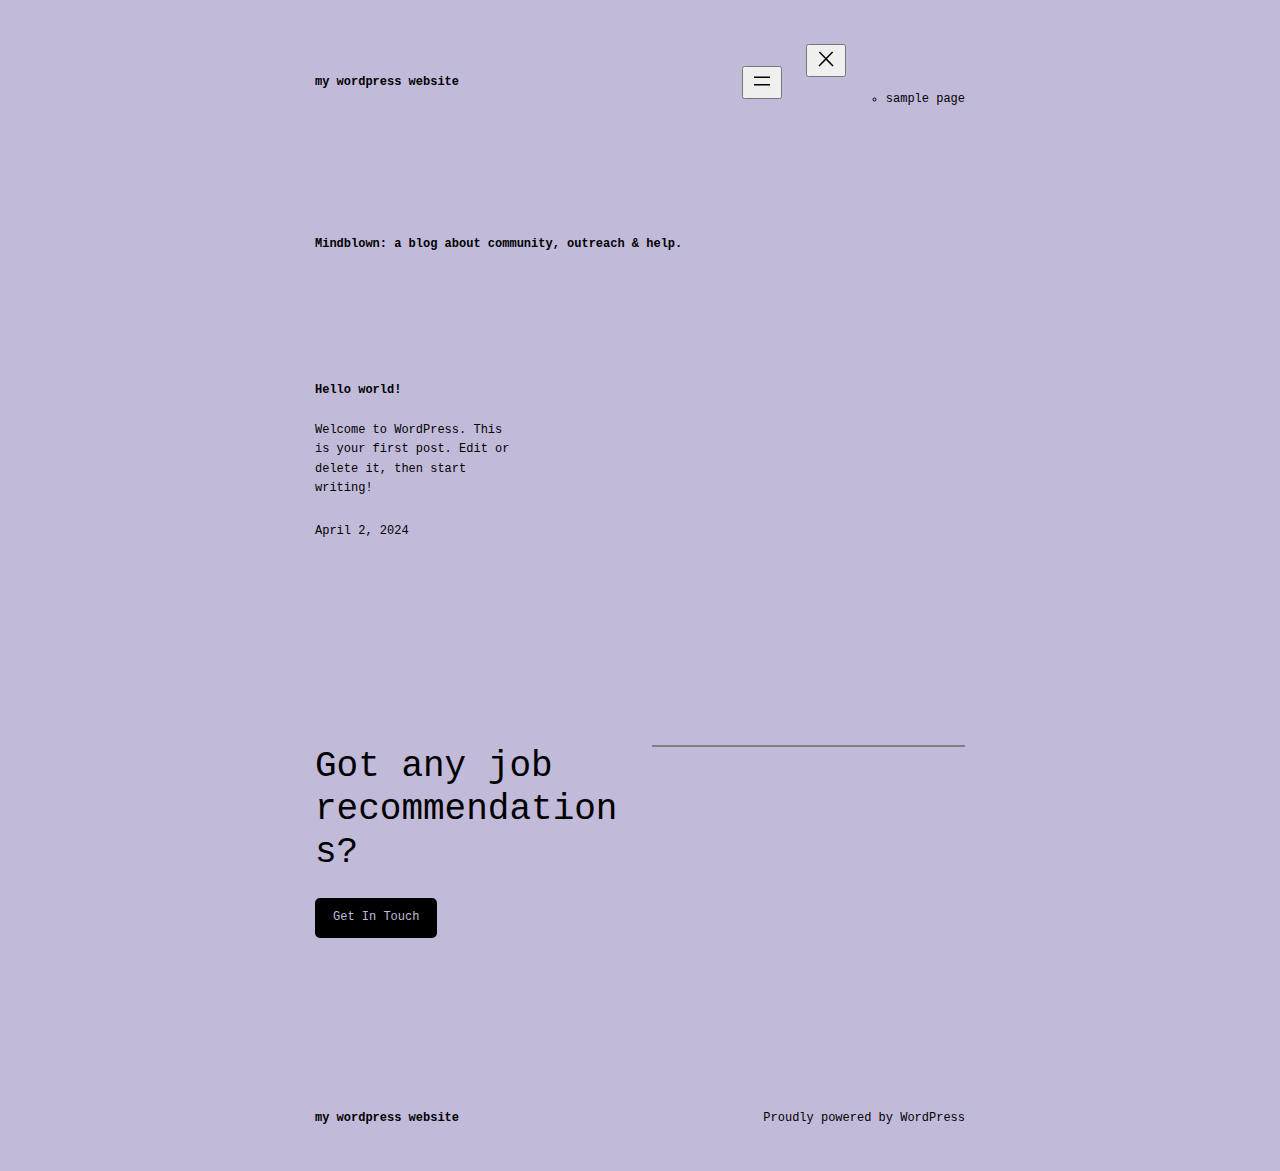
==== commit f0d34950: "deploy: 840f44dbee476d8fbbbda941872fbea38f402c89" ====
--- a/index.html
+++ b/index.html
@@ -14,120 +14,54 @@
 /*! This file is auto-generated */
 !function(i,n){var o,s,e;function c(e){try{var t={supportTests:e,timestamp:(new Date).valueOf()};sessionStorage.setItem(o,JSON.stringify(t))}catch(e){}}function p(e,t,n){e.clearRect(0,0,e.canvas.width,e.canvas.height),e.fillText(t,0,0);var t=new Uint32Array(e.getImageData(0,0,e.canvas.width,e.canvas.height).data),r=(e.clearRect(0,0,e.canvas.width,e.canvas.height),e.fillText(n,0,0),new Uint32Array(e.getImageData(0,0,e.canvas.width,e.canvas.height).data));return t.every(function(e,t){return e===r[t]})}function u(e,t,n){switch(t){case"flag":return n(e,"\ud83c\udff3\ufe0f\u200d\u26a7\ufe0f","\ud83c\udff3\ufe0f\u200b\u26a7\ufe0f")?!1:!n(e,"\ud83c\uddfa\ud83c\uddf3","\ud83c\uddfa\u200b\ud83c\uddf3")&&!n(e,"\ud83c\udff4\udb40\udc67\udb40\udc62\udb40\udc65\udb40\udc6e\udb40\udc67\udb40\udc7f","\ud83c\udff4\u200b\udb40\udc67\u200b\udb40\udc62\u200b\udb40\udc65\u200b\udb40\udc6e\u200b\udb40\udc67\u200b\udb40\udc7f");case"emoji":return!n(e,"\ud83d\udc26\u200d\u2b1b","\ud83d\udc26\u200b\u2b1b")}return!1}function f(e,t,n){var r="undefined"!=typeof WorkerGlobalScope&&self instanceof WorkerGlobalScope?new OffscreenCanvas(300,150):i.createElement("canvas"),a=r.getContext("2d",{willReadFrequently:!0}),o=(a.textBaseline="top",a.font="600 32px Arial",{});return e.forEach(function(e){o[e]=t(a,e,n)}),o}function t(e){var t=i.createElement("script");t.src=e,t.defer=!0,i.head.appendChild(t)}"undefined"!=typeof Promise&&(o="wpEmojiSettingsSupports",s=["flag","emoji"],n.supports={everything:!0,everythingExceptFlag:!0},e=new Promise(function(e){i.addEventListener("DOMContentLoaded",e,{once:!0})}),new Promise(function(t){var n=function(){try{var e=JSON.parse(sessionStorage.getItem(o));if("object"==typeof e&&"number"==typeof e.timestamp&&(new Date).valueOf()<e.timestamp+604800&&"object"==typeof e.supportTests)return e.supportTests}catch(e){}return null}();if(!n){if("undefined"!=typeof Worker&&"undefined"!=typeof OffscreenCanvas&&"undefined"!=typeof URL&&URL.createObjectURL&&"undefined"!=typeof Blob)try{var e="postMessage("+f.toString()+"("+[JSON.stringify(s),u.toString(),p.toString()].join(",")+"));",r=new Blob([e],{type:"text/javascript"}),a=new Worker(URL.createObjectURL(r),{name:"wpTestEmojiSupports"});return void(a.onmessage=function(e){c(n=e.data),a.terminate(),t(n)})}catch(e){}c(n=f(s,u,p))}t(n)}).then(function(e){for(var t in e)n.supports[t]=e[t],n.supports.everything=n.supports.everything&&n.supports[t],"flag"!==t&&(n.supports.everythingExceptFlag=n.supports.everythingExceptFlag&&n.supports[t]);n.supports.everythingExceptFlag=n.supports.everythingExceptFlag&&!n.supports.flag,n.DOMReady=!1,n.readyCallback=function(){n.DOMReady=!0}}).then(function(){return e}).then(function(){var e;n.supports.everything||(n.readyCallback(),(e=n.source||{}).concatemoji?t(e.concatemoji):e.wpemoji&&e.twemoji&&(t(e.twemoji),t(e.wpemoji)))}))}((window,document),window._wpemojiSettings);
 </script>
-<style id='wp-block-site-logo-inline-css'>
-.wp-block-site-logo{box-sizing:border-box;line-height:0}.wp-block-site-logo a{display:inline-block;line-height:0}.wp-block-site-logo.is-default-size img{height:auto;width:120px}.wp-block-site-logo img{height:auto;max-width:100%}.wp-block-site-logo a,.wp-block-site-logo img{border-radius:inherit}.wp-block-site-logo.aligncenter{margin-left:auto;margin-right:auto;text-align:center}.wp-block-site-logo.is-style-rounded{border-radius:9999px}
-</style>
 <style id='wp-block-site-title-inline-css'>
 .wp-block-site-title a{color:inherit}
 </style>
+<style id='wp-block-page-list-inline-css'>
+.wp-block-navigation .wp-block-page-list{align-items:var(--navigation-layout-align,initial);background-color:inherit;display:flex;flex-direction:var(--navigation-layout-direction,initial);flex-wrap:var(--navigation-layout-wrap,wrap);justify-content:var(--navigation-layout-justify,initial)}.wp-block-navigation .wp-block-navigation-item{background-color:inherit}
+</style>
+<link rel='stylesheet' id='wp-block-navigation-css' href='/UX221Lab7/wp-includes/blocks/navigation/style.min.css?ver=6.5' media='all' />
 <style id='wp-block-group-inline-css'>
 .wp-block-group{box-sizing:border-box}
 </style>
-<style id='wp-block-page-list-inline-css'>
-.wp-block-navigation .wp-block-page-list{align-items:var(--navigation-layout-align,initial);background-color:inherit;display:flex;flex-direction:var(--navigation-layout-direction,initial);flex-wrap:var(--navigation-layout-wrap,wrap);justify-content:var(--navigation-layout-justify,initial)}.wp-block-navigation .wp-block-navigation-item{background-color:inherit}
-</style>
-<link rel='stylesheet' id='wp-block-navigation-css' href='/UX221Lab7/wp-includes/blocks/navigation/style.min.css?ver=6.5' media='all' />
 <style id='wp-block-heading-inline-css'>
 h1.has-background,h2.has-background,h3.has-background,h4.has-background,h5.has-background,h6.has-background{padding:1.25em 2.375em}h1.has-text-align-left[style*=writing-mode]:where([style*=vertical-lr]),h1.has-text-align-right[style*=writing-mode]:where([style*=vertical-rl]),h2.has-text-align-left[style*=writing-mode]:where([style*=vertical-lr]),h2.has-text-align-right[style*=writing-mode]:where([style*=vertical-rl]),h3.has-text-align-left[style*=writing-mode]:where([style*=vertical-lr]),h3.has-text-align-right[style*=writing-mode]:where([style*=vertical-rl]),h4.has-text-align-left[style*=writing-mode]:where([style*=vertical-lr]),h4.has-text-align-right[style*=writing-mode]:where([style*=vertical-rl]),h5.has-text-align-left[style*=writing-mode]:where([style*=vertical-lr]),h5.has-text-align-right[style*=writing-mode]:where([style*=vertical-rl]),h6.has-text-align-left[style*=writing-mode]:where([style*=vertical-lr]),h6.has-text-align-right[style*=writing-mode]:where([style*=vertical-rl]){rotate:180deg}
-
-				.is-style-asterisk:before {
-					content: '';
-					width: 1.5rem;
-					height: 3rem;
-					background: var(--wp--preset--color--contrast-2, currentColor);
-					clip-path: path('M11.93.684v8.039l5.633-5.633 1.216 1.23-5.66 5.66h8.04v1.737H13.2l5.701 5.701-1.23 1.23-5.742-5.742V21h-1.737v-8.094l-5.77 5.77-1.23-1.217 5.743-5.742H.842V9.98h8.162l-5.701-5.7 1.23-1.231 5.66 5.66V.684h1.737Z');
-					display: block;
-				}
-
-				/* Hide the asterisk if the heading has no content, to avoid using empty headings to display the asterisk only, which is an A11Y issue */
-				.is-style-asterisk:empty:before {
-					content: none;
-				}
-
-				.is-style-asterisk:-moz-only-whitespace:before {
-					content: none;
-				}
-
-				.is-style-asterisk.has-text-align-center:before {
-					margin: 0 auto;
-				}
-
-				.is-style-asterisk.has-text-align-right:before {
-					margin-left: auto;
-				}
-
-				.rtl .is-style-asterisk.has-text-align-left:before {
-					margin-right: auto;
-				}
+</style>
+<style id='wp-block-post-featured-image-inline-css'>
+.wp-block-post-featured-image{margin-left:0;margin-right:0}.wp-block-post-featured-image a{display:block;height:100%}.wp-block-post-featured-image img{box-sizing:border-box;height:auto;max-width:100%;vertical-align:bottom;width:100%}.wp-block-post-featured-image.alignfull img,.wp-block-post-featured-image.alignwide img{width:100%}.wp-block-post-featured-image .wp-block-post-featured-image__overlay.has-background-dim{background-color:#000;inset:0;position:absolute}.wp-block-post-featured-image{position:relative}.wp-block-post-featured-image .wp-block-post-featured-image__overlay.has-background-gradient{background-color:initial}.wp-block-post-featured-image .wp-block-post-featured-image__overlay.has-background-dim-0{opacity:0}.wp-block-post-featured-image .wp-block-post-featured-image__overlay.has-background-dim-10{opacity:.1}.wp-block-post-featured-image .wp-block-post-featured-image__overlay.has-background-dim-20{opacity:.2}.wp-block-post-featured-image .wp-block-post-featured-image__overlay.has-background-dim-30{opacity:.3}.wp-block-post-featured-image .wp-block-post-featured-image__overlay.has-background-dim-40{opacity:.4}.wp-block-post-featured-image .wp-block-post-featured-image__overlay.has-background-dim-50{opacity:.5}.wp-block-post-featured-image .wp-block-post-featured-image__overlay.has-background-dim-60{opacity:.6}.wp-block-post-featured-image .wp-block-post-featured-image__overlay.has-background-dim-70{opacity:.7}.wp-block-post-featured-image .wp-block-post-featured-image__overlay.has-background-dim-80{opacity:.8}.wp-block-post-featured-image .wp-block-post-featured-image__overlay.has-background-dim-90{opacity:.9}.wp-block-post-featured-image .wp-block-post-featured-image__overlay.has-background-dim-100{opacity:1}.wp-block-post-featured-image:where(.alignleft,.alignright){width:100%}
+</style>
+<style id='wp-block-post-title-inline-css'>
+.wp-block-post-title{box-sizing:border-box;word-break:break-word}.wp-block-post-title a{display:inline-block}
+</style>
+<style id='wp-block-paragraph-inline-css'>
+.is-small-text{font-size:.875em}.is-regular-text{font-size:1em}.is-large-text{font-size:2.25em}.is-larger-text{font-size:3em}.has-drop-cap:not(:focus):first-letter{float:left;font-size:8.4em;font-style:normal;font-weight:100;line-height:.68;margin:.05em .1em 0 0;text-transform:uppercase}body.rtl .has-drop-cap:not(:focus):first-letter{float:none;margin-left:.1em}p.has-drop-cap.has-background{overflow:hidden}p.has-background{padding:1.25em 2.375em}:where(p.has-text-color:not(.has-link-color)) a{color:inherit}p.has-text-align-left[style*="writing-mode:vertical-lr"],p.has-text-align-right[style*="writing-mode:vertical-rl"]{rotate:180deg}
+</style>
+<style id='wp-block-post-excerpt-inline-css'>
+:where(.wp-block-post-excerpt){margin-bottom:var(--wp--style--block-gap);margin-top:var(--wp--style--block-gap)}.wp-block-post-excerpt__excerpt{margin-bottom:0;margin-top:0}.wp-block-post-excerpt__more-text{margin-bottom:0;margin-top:var(--wp--style--block-gap)}.wp-block-post-excerpt__more-link{display:inline-block}
+</style>
+<style id='wp-block-post-date-inline-css'>
+.wp-block-post-date{box-sizing:border-box}
 </style>
 <style id='wp-block-spacer-inline-css'>
 .wp-block-spacer{clear:both}
 </style>
-<style id='wp-block-paragraph-inline-css'>
-.is-small-text{font-size:.875em}.is-regular-text{font-size:1em}.is-large-text{font-size:2.25em}.is-larger-text{font-size:3em}.has-drop-cap:not(:focus):first-letter{float:left;font-size:8.4em;font-style:normal;font-weight:100;line-height:.68;margin:.05em .1em 0 0;text-transform:uppercase}body.rtl .has-drop-cap:not(:focus):first-letter{float:none;margin-left:.1em}p.has-drop-cap.has-background{overflow:hidden}p.has-background{padding:1.25em 2.375em}:where(p.has-text-color:not(.has-link-color)) a{color:inherit}p.has-text-align-left[style*="writing-mode:vertical-lr"],p.has-text-align-right[style*="writing-mode:vertical-rl"]{rotate:180deg}
+<style id='wp-block-post-template-inline-css'>
+.wp-block-post-template{list-style:none;margin-bottom:0;margin-top:0;max-width:100%;padding:0}.wp-block-post-template.wp-block-post-template{background:none}.wp-block-post-template.is-flex-container{display:flex;flex-direction:row;flex-wrap:wrap;gap:1.25em}.wp-block-post-template.is-flex-container>li{margin:0;width:100%}@media (min-width:600px){.wp-block-post-template.is-flex-container.is-flex-container.columns-2>li{width:calc(50% - .625em)}.wp-block-post-template.is-flex-container.is-flex-container.columns-3>li{width:calc(33.33333% - .83333em)}.wp-block-post-template.is-flex-container.is-flex-container.columns-4>li{width:calc(25% - .9375em)}.wp-block-post-template.is-flex-container.is-flex-container.columns-5>li{width:calc(20% - 1em)}.wp-block-post-template.is-flex-container.is-flex-container.columns-6>li{width:calc(16.66667% - 1.04167em)}}@media (max-width:600px){.wp-block-post-template-is-layout-grid.wp-block-post-template-is-layout-grid.wp-block-post-template-is-layout-grid.wp-block-post-template-is-layout-grid{grid-template-columns:1fr}}.wp-block-post-template-is-layout-constrained>li>.alignright,.wp-block-post-template-is-layout-flow>li>.alignright{float:right;margin-inline-end:0;margin-inline-start:2em}.wp-block-post-template-is-layout-constrained>li>.alignleft,.wp-block-post-template-is-layout-flow>li>.alignleft{float:left;margin-inline-end:2em;margin-inline-start:0}.wp-block-post-template-is-layout-constrained>li>.aligncenter,.wp-block-post-template-is-layout-flow>li>.aligncenter{margin-inline-end:auto;margin-inline-start:auto}
+</style>
+<style id='wp-block-query-pagination-inline-css'>
+.wp-block-query-pagination>.wp-block-query-pagination-next,.wp-block-query-pagination>.wp-block-query-pagination-numbers,.wp-block-query-pagination>.wp-block-query-pagination-previous{margin-bottom:.5em;margin-right:.5em}.wp-block-query-pagination>.wp-block-query-pagination-next:last-child,.wp-block-query-pagination>.wp-block-query-pagination-numbers:last-child,.wp-block-query-pagination>.wp-block-query-pagination-previous:last-child{margin-right:0}.wp-block-query-pagination.is-content-justification-space-between>.wp-block-query-pagination-next:last-of-type{margin-inline-start:auto}.wp-block-query-pagination.is-content-justification-space-between>.wp-block-query-pagination-previous:first-child{margin-inline-end:auto}.wp-block-query-pagination .wp-block-query-pagination-previous-arrow{display:inline-block;margin-right:1ch}.wp-block-query-pagination .wp-block-query-pagination-previous-arrow:not(.is-arrow-chevron){transform:scaleX(1)}.wp-block-query-pagination .wp-block-query-pagination-next-arrow{display:inline-block;margin-left:1ch}.wp-block-query-pagination .wp-block-query-pagination-next-arrow:not(.is-arrow-chevron){transform:scaleX(1)}.wp-block-query-pagination.aligncenter{justify-content:center}
 </style>
 <style id='wp-block-button-inline-css'>
 .wp-block-button__link{box-sizing:border-box;cursor:pointer;display:inline-block;text-align:center;word-break:break-word}.wp-block-button__link.aligncenter{text-align:center}.wp-block-button__link.alignright{text-align:right}:where(.wp-block-button__link){border-radius:9999px;box-shadow:none;padding:calc(.667em + 2px) calc(1.333em + 2px);text-decoration:none}.wp-block-button[style*=text-decoration] .wp-block-button__link{text-decoration:inherit}.wp-block-buttons>.wp-block-button.has-custom-width{max-width:none}.wp-block-buttons>.wp-block-button.has-custom-width .wp-block-button__link{width:100%}.wp-block-buttons>.wp-block-button.has-custom-font-size .wp-block-button__link{font-size:inherit}.wp-block-buttons>.wp-block-button.wp-block-button__width-25{width:calc(25% - var(--wp--style--block-gap, .5em)*.75)}.wp-block-buttons>.wp-block-button.wp-block-button__width-50{width:calc(50% - var(--wp--style--block-gap, .5em)*.5)}.wp-block-buttons>.wp-block-button.wp-block-button__width-75{width:calc(75% - var(--wp--style--block-gap, .5em)*.25)}.wp-block-buttons>.wp-block-button.wp-block-button__width-100{flex-basis:100%;width:100%}.wp-block-buttons.is-vertical>.wp-block-button.wp-block-button__width-25{width:25%}.wp-block-buttons.is-vertical>.wp-block-button.wp-block-button__width-50{width:50%}.wp-block-buttons.is-vertical>.wp-block-button.wp-block-button__width-75{width:75%}.wp-block-button.is-style-squared,.wp-block-button__link.wp-block-button.is-style-squared{border-radius:0}.wp-block-button.no-border-radius,.wp-block-button__link.no-border-radius{border-radius:0!important}.wp-block-button .wp-block-button__link:where(.is-style-outline),.wp-block-button:where(.is-style-outline)>.wp-block-button__link{border:2px solid;padding:.667em 1.333em}.wp-block-button .wp-block-button__link:where(.is-style-outline):not(.has-text-color),.wp-block-button:where(.is-style-outline)>.wp-block-button__link:not(.has-text-color){color:currentColor}.wp-block-button .wp-block-button__link:where(.is-style-outline):not(.has-background),.wp-block-button:where(.is-style-outline)>.wp-block-button__link:not(.has-background){background-color:initial;background-image:none}.wp-block-button .wp-block-button__link:where(.has-border-color){border-width:initial}.wp-block-button .wp-block-button__link:where([style*=border-top-color]){border-top-width:medium}.wp-block-button .wp-block-button__link:where([style*=border-right-color]){border-right-width:medium}.wp-block-button .wp-block-button__link:where([style*=border-bottom-color]){border-bottom-width:medium}.wp-block-button .wp-block-button__link:where([style*=border-left-color]){border-left-width:medium}.wp-block-button .wp-block-button__link:where([style*=border-style]){border-width:initial}.wp-block-button .wp-block-button__link:where([style*=border-top-style]){border-top-width:medium}.wp-block-button .wp-block-button__link:where([style*=border-right-style]){border-right-width:medium}.wp-block-button .wp-block-button__link:where([style*=border-bottom-style]){border-bottom-width:medium}.wp-block-button .wp-block-button__link:where([style*=border-left-style]){border-left-width:medium}
 </style>
-<link rel='stylesheet' id='twentytwentyfour-button-style-outline-css' href='/UX221Lab7/wp-content/themes/twentytwentyfour/assets/css/button-outline.css?ver=1.1' media='all' />
 <style id='wp-block-buttons-inline-css'>
 .wp-block-buttons.is-vertical{flex-direction:column}.wp-block-buttons.is-vertical>.wp-block-button:last-child{margin-bottom:0}.wp-block-buttons>.wp-block-button{display:inline-block;margin:0}.wp-block-buttons.is-content-justification-left{justify-content:flex-start}.wp-block-buttons.is-content-justification-left.is-vertical{align-items:flex-start}.wp-block-buttons.is-content-justification-center{justify-content:center}.wp-block-buttons.is-content-justification-center.is-vertical{align-items:center}.wp-block-buttons.is-content-justification-right{justify-content:flex-end}.wp-block-buttons.is-content-justification-right.is-vertical{align-items:flex-end}.wp-block-buttons.is-content-justification-space-between{justify-content:space-between}.wp-block-buttons.aligncenter{text-align:center}.wp-block-buttons:not(.is-content-justification-space-between,.is-content-justification-right,.is-content-justification-left,.is-content-justification-center) .wp-block-button.aligncenter{margin-left:auto;margin-right:auto;width:100%}.wp-block-buttons[style*=text-decoration] .wp-block-button,.wp-block-buttons[style*=text-decoration] .wp-block-button__link{text-decoration:inherit}.wp-block-buttons.has-custom-font-size .wp-block-button__link{font-size:inherit}.wp-block-button.aligncenter{text-align:center}
 </style>
-<link rel='stylesheet' id='wp-block-image-css' href='/UX221Lab7/wp-includes/blocks/image/style.min.css?ver=6.5' media='all' />
+<style id='wp-block-separator-inline-css'>
+@charset "UTF-8";.wp-block-separator{border:none;border-top:2px solid}.wp-block-separator.is-style-dots{background:none!important;border:none;height:auto;line-height:1;text-align:center}.wp-block-separator.is-style-dots:before{color:currentColor;content:"···";font-family:serif;font-size:1.5em;letter-spacing:2em;padding-left:2em}
+</style>
 <style id='wp-block-columns-inline-css'>
 .wp-block-columns{align-items:normal!important;box-sizing:border-box;display:flex;flex-wrap:wrap!important}@media (min-width:782px){.wp-block-columns{flex-wrap:nowrap!important}}.wp-block-columns.are-vertically-aligned-top{align-items:flex-start}.wp-block-columns.are-vertically-aligned-center{align-items:center}.wp-block-columns.are-vertically-aligned-bottom{align-items:flex-end}@media (max-width:781px){.wp-block-columns:not(.is-not-stacked-on-mobile)>.wp-block-column{flex-basis:100%!important}}@media (min-width:782px){.wp-block-columns:not(.is-not-stacked-on-mobile)>.wp-block-column{flex-basis:0;flex-grow:1}.wp-block-columns:not(.is-not-stacked-on-mobile)>.wp-block-column[style*=flex-basis]{flex-grow:0}}.wp-block-columns.is-not-stacked-on-mobile{flex-wrap:nowrap!important}.wp-block-columns.is-not-stacked-on-mobile>.wp-block-column{flex-basis:0;flex-grow:1}.wp-block-columns.is-not-stacked-on-mobile>.wp-block-column[style*=flex-basis]{flex-grow:0}:where(.wp-block-columns){margin-bottom:1.75em}:where(.wp-block-columns.has-background){padding:1.25em 2.375em}.wp-block-column{flex-grow:1;min-width:0;overflow-wrap:break-word;word-break:break-word}.wp-block-column.is-vertically-aligned-top{align-self:flex-start}.wp-block-column.is-vertically-aligned-center{align-self:center}.wp-block-column.is-vertically-aligned-bottom{align-self:flex-end}.wp-block-column.is-vertically-aligned-stretch{align-self:stretch}.wp-block-column.is-vertically-aligned-bottom,.wp-block-column.is-vertically-aligned-center,.wp-block-column.is-vertically-aligned-top{width:100%}
-</style>
-<style id='wp-block-list-inline-css'>
-ol,ul{box-sizing:border-box}ol.has-background,ul.has-background{padding:1.25em 2.375em}
-
-				ul.is-style-checkmark-list {
-					list-style-type: "\2713";
-				}
-
-				ul.is-style-checkmark-list li {
-					padding-inline-start: 1ch;
-				}
-</style>
-<style id='wp-block-separator-inline-css'>
-@charset "UTF-8";.wp-block-separator{border:none;border-top:2px solid}.wp-block-separator.is-style-dots{background:none!important;border:none;height:auto;line-height:1;text-align:center}.wp-block-separator.is-style-dots:before{color:currentColor;content:"···";font-family:serif;font-size:1.5em;letter-spacing:2em;padding-left:2em}
-</style>
-<style id='wp-block-post-title-inline-css'>
-.wp-block-post-title{box-sizing:border-box;word-break:break-word}.wp-block-post-title a{display:inline-block}
-</style>
-<style id='wp-block-post-date-inline-css'>
-.wp-block-post-date{box-sizing:border-box}
-</style>
-<style id='wp-block-post-terms-inline-css'>
-.wp-block-post-terms{box-sizing:border-box}.wp-block-post-terms .wp-block-post-terms__separator{white-space:pre-wrap}
-
-				.is-style-pill a,
-				.is-style-pill span:not([class], [data-rich-text-placeholder]) {
-					display: inline-block;
-					background-color: var(--wp--preset--color--base-2);
-					padding: 0.375rem 0.875rem;
-					border-radius: var(--wp--preset--spacing--20);
-				}
-
-				.is-style-pill a:hover {
-					background-color: var(--wp--preset--color--contrast-3);
-				}
-</style>
-<style id='wp-block-post-template-inline-css'>
-.wp-block-post-template{list-style:none;margin-bottom:0;margin-top:0;max-width:100%;padding:0}.wp-block-post-template.wp-block-post-template{background:none}.wp-block-post-template.is-flex-container{display:flex;flex-direction:row;flex-wrap:wrap;gap:1.25em}.wp-block-post-template.is-flex-container>li{margin:0;width:100%}@media (min-width:600px){.wp-block-post-template.is-flex-container.is-flex-container.columns-2>li{width:calc(50% - .625em)}.wp-block-post-template.is-flex-container.is-flex-container.columns-3>li{width:calc(33.33333% - .83333em)}.wp-block-post-template.is-flex-container.is-flex-container.columns-4>li{width:calc(25% - .9375em)}.wp-block-post-template.is-flex-container.is-flex-container.columns-5>li{width:calc(20% - 1em)}.wp-block-post-template.is-flex-container.is-flex-container.columns-6>li{width:calc(16.66667% - 1.04167em)}}@media (max-width:600px){.wp-block-post-template-is-layout-grid.wp-block-post-template-is-layout-grid.wp-block-post-template-is-layout-grid.wp-block-post-template-is-layout-grid{grid-template-columns:1fr}}.wp-block-post-template-is-layout-constrained>li>.alignright,.wp-block-post-template-is-layout-flow>li>.alignright{float:right;margin-inline-end:0;margin-inline-start:2em}.wp-block-post-template-is-layout-constrained>li>.alignleft,.wp-block-post-template-is-layout-flow>li>.alignleft{float:left;margin-inline-end:2em;margin-inline-start:0}.wp-block-post-template-is-layout-constrained>li>.aligncenter,.wp-block-post-template-is-layout-flow>li>.aligncenter{margin-inline-end:auto;margin-inline-start:auto}
-</style>
-<style id='wp-block-query-pagination-inline-css'>
-.wp-block-query-pagination>.wp-block-query-pagination-next,.wp-block-query-pagination>.wp-block-query-pagination-numbers,.wp-block-query-pagination>.wp-block-query-pagination-previous{margin-bottom:.5em;margin-right:.5em}.wp-block-query-pagination>.wp-block-query-pagination-next:last-child,.wp-block-query-pagination>.wp-block-query-pagination-numbers:last-child,.wp-block-query-pagination>.wp-block-query-pagination-previous:last-child{margin-right:0}.wp-block-query-pagination.is-content-justification-space-between>.wp-block-query-pagination-next:last-of-type{margin-inline-start:auto}.wp-block-query-pagination.is-content-justification-space-between>.wp-block-query-pagination-previous:first-child{margin-inline-end:auto}.wp-block-query-pagination .wp-block-query-pagination-previous-arrow{display:inline-block;margin-right:1ch}.wp-block-query-pagination .wp-block-query-pagination-previous-arrow:not(.is-arrow-chevron){transform:scaleX(1)}.wp-block-query-pagination .wp-block-query-pagination-next-arrow{display:inline-block;margin-left:1ch}.wp-block-query-pagination .wp-block-query-pagination-next-arrow:not(.is-arrow-chevron){transform:scaleX(1)}.wp-block-query-pagination.aligncenter{justify-content:center}
-</style>
-<style id='wp-block-navigation-link-inline-css'>
-.wp-block-navigation .wp-block-navigation-item__label{overflow-wrap:break-word}.wp-block-navigation .wp-block-navigation-item__description{display:none}.link-ui-tools{border-top:1px solid #f0f0f0;padding:8px}.link-ui-block-inserter{padding-top:8px}.link-ui-block-inserter__back{margin-left:8px;text-transform:uppercase}.components-popover-pointer-events-trap{background-color:initial;cursor:pointer;inset:0;position:fixed;z-index:1000000}
-
-				.is-style-arrow-link .wp-block-navigation-item__label:after {
-					content: "\2197";
-					padding-inline-start: 0.25rem;
-					vertical-align: middle;
-					text-decoration: none;
-					display: inline-block;
-				}
 </style>
 <link rel='stylesheet' id='sweetalert2-css' href='/UX221Lab7/wp-content/plugins/user-registration/assets/css/sweetalert2/sweetalert2.min.css?ver=10.16.7' media='all' />
 <link rel='stylesheet' id='user-registration-general-css' href='/UX221Lab7/wp-content/plugins/user-registration/assets/css/user-registration.css?ver=3.1.5' media='all' />
@@ -152,35 +86,35 @@
 :root{--wp-admin-theme-color:#007cba;--wp-admin-theme-color--rgb:0,124,186;--wp-admin-theme-color-darker-10:#006ba1;--wp-admin-theme-color-darker-10--rgb:0,107,161;--wp-admin-theme-color-darker-20:#005a87;--wp-admin-theme-color-darker-20--rgb:0,90,135;--wp-admin-border-width-focus:2px;--wp-block-synced-color:#7a00df;--wp-block-synced-color--rgb:122,0,223;--wp-bound-block-color:#9747ff}@media (min-resolution:192dpi){:root{--wp-admin-border-width-focus:1.5px}}.wp-element-button{cursor:pointer}:root{--wp--preset--font-size--normal:16px;--wp--preset--font-size--huge:42px}:root .has-very-light-gray-background-color{background-color:#eee}:root .has-very-dark-gray-background-color{background-color:#313131}:root .has-very-light-gray-color{color:#eee}:root .has-very-dark-gray-color{color:#313131}:root .has-vivid-green-cyan-to-vivid-cyan-blue-gradient-background{background:linear-gradient(135deg,#00d084,#0693e3)}:root .has-purple-crush-gradient-background{background:linear-gradient(135deg,#34e2e4,#4721fb 50%,#ab1dfe)}:root .has-hazy-dawn-gradient-background{background:linear-gradient(135deg,#faaca8,#dad0ec)}:root .has-subdued-olive-gradient-background{background:linear-gradient(135deg,#fafae1,#67a671)}:root .has-atomic-cream-gradient-background{background:linear-gradient(135deg,#fdd79a,#004a59)}:root .has-nightshade-gradient-background{background:linear-gradient(135deg,#330968,#31cdcf)}:root .has-midnight-gradient-background{background:linear-gradient(135deg,#020381,#2874fc)}.has-regular-font-size{font-size:1em}.has-larger-font-size{font-size:2.625em}.has-normal-font-size{font-size:var(--wp--preset--font-size--normal)}.has-huge-font-size{font-size:var(--wp--preset--font-size--huge)}.has-text-align-center{text-align:center}.has-text-align-left{text-align:left}.has-text-align-right{text-align:right}#end-resizable-editor-section{display:none}.aligncenter{clear:both}.items-justified-left{justify-content:flex-start}.items-justified-center{justify-content:center}.items-justified-right{justify-content:flex-end}.items-justified-space-between{justify-content:space-between}.screen-reader-text{border:0;clip:rect(1px,1px,1px,1px);-webkit-clip-path:inset(50%);clip-path:inset(50%);height:1px;margin:-1px;overflow:hidden;padding:0;position:absolute;width:1px;word-wrap:normal!important}.screen-reader-text:focus{background-color:#ddd;clip:auto!important;-webkit-clip-path:none;clip-path:none;color:#444;display:block;font-size:1em;height:auto;left:5px;line-height:normal;padding:15px 23px 14px;text-decoration:none;top:5px;width:auto;z-index:100000}html :where(.has-border-color){border-style:solid}html :where([style*=border-top-color]){border-top-style:solid}html :where([style*=border-right-color]){border-right-style:solid}html :where([style*=border-bottom-color]){border-bottom-style:solid}html :where([style*=border-left-color]){border-left-style:solid}html :where([style*=border-width]){border-style:solid}html :where([style*=border-top-width]){border-top-style:solid}html :where([style*=border-right-width]){border-right-style:solid}html :where([style*=border-bottom-width]){border-bottom-style:solid}html :where([style*=border-left-width]){border-left-style:solid}html :where(img[class*=wp-image-]){height:auto;max-width:100%}:where(figure){margin:0 0 1em}html :where(.is-position-sticky){--wp-admin--admin-bar--position-offset:var(--wp-admin--admin-bar--height,0px)}@media screen and (max-width:600px){html :where(.is-position-sticky){--wp-admin--admin-bar--position-offset:0px}}
 </style>
 <style id='global-styles-inline-css'>
-body{--wp--preset--color--black: #000000;--wp--preset--color--cyan-bluish-gray: #abb8c3;--wp--preset--color--white: #ffffff;--wp--preset--color--pale-pink: #f78da7;--wp--preset--color--vivid-red: #cf2e2e;--wp--preset--color--luminous-vivid-orange: #ff6900;--wp--preset--color--luminous-vivid-amber: #fcb900;--wp--preset--color--light-green-cyan: #7bdcb5;--wp--preset--color--vivid-green-cyan: #00d084;--wp--preset--color--pale-cyan-blue: #8ed1fc;--wp--preset--color--vivid-cyan-blue: #0693e3;--wp--preset--color--vivid-purple: #9b51e0;--wp--preset--color--base: #f9f9f9;--wp--preset--color--base-2: #ffffff;--wp--preset--color--contrast: #111111;--wp--preset--color--contrast-2: #636363;--wp--preset--color--contrast-3: #A4A4A4;--wp--preset--color--accent: #cfcabe;--wp--preset--color--accent-2: #c2a990;--wp--preset--color--accent-3: #d8613c;--wp--preset--color--accent-4: #b1c5a4;--wp--preset--color--accent-5: #b5bdbc;--wp--preset--gradient--vivid-cyan-blue-to-vivid-purple: linear-gradient(135deg,rgba(6,147,227,1) 0%,rgb(155,81,224) 100%);--wp--preset--gradient--light-green-cyan-to-vivid-green-cyan: linear-gradient(135deg,rgb(122,220,180) 0%,rgb(0,208,130) 100%);--wp--preset--gradient--luminous-vivid-amber-to-luminous-vivid-orange: linear-gradient(135deg,rgba(252,185,0,1) 0%,rgba(255,105,0,1) 100%);--wp--preset--gradient--luminous-vivid-orange-to-vivid-red: linear-gradient(135deg,rgba(255,105,0,1) 0%,rgb(207,46,46) 100%);--wp--preset--gradient--very-light-gray-to-cyan-bluish-gray: linear-gradient(135deg,rgb(238,238,238) 0%,rgb(169,184,195) 100%);--wp--preset--gradient--cool-to-warm-spectrum: linear-gradient(135deg,rgb(74,234,220) 0%,rgb(151,120,209) 20%,rgb(207,42,186) 40%,rgb(238,44,130) 60%,rgb(251,105,98) 80%,rgb(254,248,76) 100%);--wp--preset--gradient--blush-light-purple: linear-gradient(135deg,rgb(255,206,236) 0%,rgb(152,150,240) 100%);--wp--preset--gradient--blush-bordeaux: linear-gradient(135deg,rgb(254,205,165) 0%,rgb(254,45,45) 50%,rgb(107,0,62) 100%);--wp--preset--gradient--luminous-dusk: linear-gradient(135deg,rgb(255,203,112) 0%,rgb(199,81,192) 50%,rgb(65,88,208) 100%);--wp--preset--gradient--pale-ocean: linear-gradient(135deg,rgb(255,245,203) 0%,rgb(182,227,212) 50%,rgb(51,167,181) 100%);--wp--preset--gradient--electric-grass: linear-gradient(135deg,rgb(202,248,128) 0%,rgb(113,206,126) 100%);--wp--preset--gradient--midnight: linear-gradient(135deg,rgb(2,3,129) 0%,rgb(40,116,252) 100%);--wp--preset--gradient--gradient-1: linear-gradient(to bottom, #cfcabe 0%, #F9F9F9 100%);--wp--preset--gradient--gradient-2: linear-gradient(to bottom, #C2A990 0%, #F9F9F9 100%);--wp--preset--gradient--gradient-3: linear-gradient(to bottom, #D8613C 0%, #F9F9F9 100%);--wp--preset--gradient--gradient-4: linear-gradient(to bottom, #B1C5A4 0%, #F9F9F9 100%);--wp--preset--gradient--gradient-5: linear-gradient(to bottom, #B5BDBC 0%, #F9F9F9 100%);--wp--preset--gradient--gradient-6: linear-gradient(to bottom, #A4A4A4 0%, #F9F9F9 100%);--wp--preset--gradient--gradient-7: linear-gradient(to bottom, #cfcabe 50%, #F9F9F9 50%);--wp--preset--gradient--gradient-8: linear-gradient(to bottom, #C2A990 50%, #F9F9F9 50%);--wp--preset--gradient--gradient-9: linear-gradient(to bottom, #D8613C 50%, #F9F9F9 50%);--wp--preset--gradient--gradient-10: linear-gradient(to bottom, #B1C5A4 50%, #F9F9F9 50%);--wp--preset--gradient--gradient-11: linear-gradient(to bottom, #B5BDBC 50%, #F9F9F9 50%);--wp--preset--gradient--gradient-12: linear-gradient(to bottom, #A4A4A4 50%, #F9F9F9 50%);--wp--preset--font-size--small: 0.9rem;--wp--preset--font-size--medium: 1.05rem;--wp--preset--font-size--large: clamp(1.39rem, 1.39rem + ((1vw - 0.2rem) * 0.767), 1.85rem);--wp--preset--font-size--x-large: clamp(1.85rem, 1.85rem + ((1vw - 0.2rem) * 1.083), 2.5rem);--wp--preset--font-size--xx-large: clamp(2.5rem, 2.5rem + ((1vw - 0.2rem) * 1.283), 3.27rem);--wp--preset--font-family--body: "Inter", sans-serif;--wp--preset--font-family--heading: Cardo;--wp--preset--font-family--system-sans-serif: -apple-system, BlinkMacSystemFont, avenir next, avenir, segoe ui, helvetica neue, helvetica, Cantarell, Ubuntu, roboto, noto, arial, sans-serif;--wp--preset--font-family--system-serif: Iowan Old Style, Apple Garamond, Baskerville, Times New Roman, Droid Serif, Times, Source Serif Pro, serif, Apple Color Emoji, Segoe UI Emoji, Segoe UI Symbol;--wp--preset--spacing--10: 1rem;--wp--preset--spacing--20: min(1.5rem, 2vw);--wp--preset--spacing--30: min(2.5rem, 3vw);--wp--preset--spacing--40: min(4rem, 5vw);--wp--preset--spacing--50: min(6.5rem, 8vw);--wp--preset--spacing--60: min(10.5rem, 13vw);--wp--preset--shadow--natural: 6px 6px 9px rgba(0, 0, 0, 0.2);--wp--preset--shadow--deep: 12px 12px 50px rgba(0, 0, 0, 0.4);--wp--preset--shadow--sharp: 6px 6px 0px rgba(0, 0, 0, 0.2);--wp--preset--shadow--outlined: 6px 6px 0px -3px rgba(255, 255, 255, 1), 6px 6px rgba(0, 0, 0, 1);--wp--preset--shadow--crisp: 6px 6px 0px rgba(0, 0, 0, 1);}body { margin: 0;--wp--style--global--content-size: 620px;--wp--style--global--wide-size: 1280px; }.wp-site-blocks { padding-top: var(--wp--style--root--padding-top); padding-bottom: var(--wp--style--root--padding-bottom); }.has-global-padding { padding-right: var(--wp--style--root--padding-right); padding-left: var(--wp--style--root--padding-left); }.has-global-padding :where(.has-global-padding:not(.wp-block-block)) { padding-right: 0; padding-left: 0; }.has-global-padding > .alignfull { margin-right: calc(var(--wp--style--root--padding-right) * -1); margin-left: calc(var(--wp--style--root--padding-left) * -1); }.has-global-padding :where(.has-global-padding:not(.wp-block-block)) > .alignfull { margin-right: 0; margin-left: 0; }.has-global-padding > .alignfull:where(:not(.has-global-padding):not(.is-layout-flex):not(.is-layout-grid)) > :where([class*="wp-block-"]:not(.alignfull):not([class*="__"]),p,h1,h2,h3,h4,h5,h6,ul,ol) { padding-right: var(--wp--style--root--padding-right); padding-left: var(--wp--style--root--padding-left); }.has-global-padding :where(.has-global-padding) > .alignfull:where(:not(.has-global-padding)) > :where([class*="wp-block-"]:not(.alignfull):not([class*="__"]),p,h1,h2,h3,h4,h5,h6,ul,ol) { padding-right: 0; padding-left: 0; }.wp-site-blocks > .alignleft { float: left; margin-right: 2em; }.wp-site-blocks > .alignright { float: right; margin-left: 2em; }.wp-site-blocks > .aligncenter { justify-content: center; margin-left: auto; margin-right: auto; }:where(.wp-site-blocks) > * { margin-block-start: 1.2rem; margin-block-end: 0; }:where(.wp-site-blocks) > :first-child:first-child { margin-block-start: 0; }:where(.wp-site-blocks) > :last-child:last-child { margin-block-end: 0; }body { --wp--style--block-gap: 1.2rem; }:where(body .is-layout-flow)  > :first-child:first-child{margin-block-start: 0;}:where(body .is-layout-flow)  > :last-child:last-child{margin-block-end: 0;}:where(body .is-layout-flow)  > *{margin-block-start: 1.2rem;margin-block-end: 0;}:where(body .is-layout-constrained)  > :first-child:first-child{margin-block-start: 0;}:where(body .is-layout-constrained)  > :last-child:last-child{margin-block-end: 0;}:where(body .is-layout-constrained)  > *{margin-block-start: 1.2rem;margin-block-end: 0;}:where(body .is-layout-flex) {gap: 1.2rem;}:where(body .is-layout-grid) {gap: 1.2rem;}body .is-layout-flow > .alignleft{float: left;margin-inline-start: 0;margin-inline-end: 2em;}body .is-layout-flow > .alignright{float: right;margin-inline-start: 2em;margin-inline-end: 0;}body .is-layout-flow > .aligncenter{margin-left: auto !important;margin-right: auto !important;}body .is-layout-constrained > .alignleft{float: left;margin-inline-start: 0;margin-inline-end: 2em;}body .is-layout-constrained > .alignright{float: right;margin-inline-start: 2em;margin-inline-end: 0;}body .is-layout-constrained > .aligncenter{margin-left: auto !important;margin-right: auto !important;}body .is-layout-constrained > :where(:not(.alignleft):not(.alignright):not(.alignfull)){max-width: var(--wp--style--global--content-size);margin-left: auto !important;margin-right: auto !important;}body .is-layout-constrained > .alignwide{max-width: var(--wp--style--global--wide-size);}body .is-layout-flex{display: flex;}body .is-layout-flex{flex-wrap: wrap;align-items: center;}body .is-layout-flex > *{margin: 0;}body .is-layout-grid{display: grid;}body .is-layout-grid > *{margin: 0;}body{background-color: var(--wp--preset--color--base);color: var(--wp--preset--color--contrast);font-family: var(--wp--preset--font-family--body);font-size: var(--wp--preset--font-size--medium);font-style: normal;font-weight: 400;line-height: 1.55;--wp--style--root--padding-top: 0px;--wp--style--root--padding-right: var(--wp--preset--spacing--50);--wp--style--root--padding-bottom: 0px;--wp--style--root--padding-left: var(--wp--preset--spacing--50);}a:where(:not(.wp-element-button)){color: var(--wp--preset--color--contrast);text-decoration: underline;}a:where(:not(.wp-element-button)):hover{text-decoration: none;}h1, h2, h3, h4, h5, h6{color: var(--wp--preset--color--contrast);font-family: var(--wp--preset--font-family--heading);font-weight: 400;line-height: 1.2;}h1{font-size: var(--wp--preset--font-size--xx-large);line-height: 1.15;}h2{font-size: var(--wp--preset--font-size--x-large);}h3{font-size: var(--wp--preset--font-size--large);}h4{font-size: clamp(1.1rem, 1.1rem + ((1vw - 0.2rem) * 0.767), 1.5rem);}h5{font-size: var(--wp--preset--font-size--medium);}h6{font-size: var(--wp--preset--font-size--small);}.wp-element-button, .wp-block-button__link{background-color: var(--wp--preset--color--contrast);border-radius: .33rem;border-color: var(--wp--preset--color--contrast);border-width: 0;color: var(--wp--preset--color--base);font-family: inherit;font-size: var(--wp--preset--font-size--small);font-style: normal;font-weight: 500;line-height: inherit;padding-top: 0.6rem;padding-right: 1rem;padding-bottom: 0.6rem;padding-left: 1rem;text-decoration: none;}.wp-element-button:hover, .wp-block-button__link:hover{background-color: var(--wp--preset--color--contrast-2);border-color: var(--wp--preset--color--contrast-2);color: var(--wp--preset--color--base);}.wp-element-button:focus, .wp-block-button__link:focus{background-color: var(--wp--preset--color--contrast-2);border-color: var(--wp--preset--color--contrast-2);color: var(--wp--preset--color--base);outline-color: var(--wp--preset--color--contrast);outline-offset: 2px;}.wp-element-button:active, .wp-block-button__link:active{background-color: var(--wp--preset--color--contrast);color: var(--wp--preset--color--base);}.wp-element-caption, .wp-block-audio figcaption, .wp-block-embed figcaption, .wp-block-gallery figcaption, .wp-block-image figcaption, .wp-block-table figcaption, .wp-block-video figcaption{color: var(--wp--preset--color--contrast-2);font-family: var(--wp--preset--font-family--body);font-size: 0.8rem;}.has-black-color{color: var(--wp--preset--color--black) !important;}.has-cyan-bluish-gray-color{color: var(--wp--preset--color--cyan-bluish-gray) !important;}.has-white-color{color: var(--wp--preset--color--white) !important;}.has-pale-pink-color{color: var(--wp--preset--color--pale-pink) !important;}.has-vivid-red-color{color: var(--wp--preset--color--vivid-red) !important;}.has-luminous-vivid-orange-color{color: var(--wp--preset--color--luminous-vivid-orange) !important;}.has-luminous-vivid-amber-color{color: var(--wp--preset--color--luminous-vivid-amber) !important;}.has-light-green-cyan-color{color: var(--wp--preset--color--light-green-cyan) !important;}.has-vivid-green-cyan-color{color: var(--wp--preset--color--vivid-green-cyan) !important;}.has-pale-cyan-blue-color{color: var(--wp--preset--color--pale-cyan-blue) !important;}.has-vivid-cyan-blue-color{color: var(--wp--preset--color--vivid-cyan-blue) !important;}.has-vivid-purple-color{color: var(--wp--preset--color--vivid-purple) !important;}.has-base-color{color: var(--wp--preset--color--base) !important;}.has-base-2-color{color: var(--wp--preset--color--base-2) !important;}.has-contrast-color{color: var(--wp--preset--color--contrast) !important;}.has-contrast-2-color{color: var(--wp--preset--color--contrast-2) !important;}.has-contrast-3-color{color: var(--wp--preset--color--contrast-3) !important;}.has-accent-color{color: var(--wp--preset--color--accent) !important;}.has-accent-2-color{color: var(--wp--preset--color--accent-2) !important;}.has-accent-3-color{color: var(--wp--preset--color--accent-3) !important;}.has-accent-4-color{color: var(--wp--preset--color--accent-4) !important;}.has-accent-5-color{color: var(--wp--preset--color--accent-5) !important;}.has-black-background-color{background-color: var(--wp--preset--color--black) !important;}.has-cyan-bluish-gray-background-color{background-color: var(--wp--preset--color--cyan-bluish-gray) !important;}.has-white-background-color{background-color: var(--wp--preset--color--white) !important;}.has-pale-pink-background-color{background-color: var(--wp--preset--color--pale-pink) !important;}.has-vivid-red-background-color{background-color: var(--wp--preset--color--vivid-red) !important;}.has-luminous-vivid-orange-background-color{background-color: var(--wp--preset--color--luminous-vivid-orange) !important;}.has-luminous-vivid-amber-background-color{background-color: var(--wp--preset--color--luminous-vivid-amber) !important;}.has-light-green-cyan-background-color{background-color: var(--wp--preset--color--light-green-cyan) !important;}.has-vivid-green-cyan-background-color{background-color: var(--wp--preset--color--vivid-green-cyan) !important;}.has-pale-cyan-blue-background-color{background-color: var(--wp--preset--color--pale-cyan-blue) !important;}.has-vivid-cyan-blue-background-color{background-color: var(--wp--preset--color--vivid-cyan-blue) !important;}.has-vivid-purple-background-color{background-color: var(--wp--preset--color--vivid-purple) !important;}.has-base-background-color{background-color: var(--wp--preset--color--base) !important;}.has-base-2-background-color{background-color: var(--wp--preset--color--base-2) !important;}.has-contrast-background-color{background-color: var(--wp--preset--color--contrast) !important;}.has-contrast-2-background-color{background-color: var(--wp--preset--color--contrast-2) !important;}.has-contrast-3-background-color{background-color: var(--wp--preset--color--contrast-3) !important;}.has-accent-background-color{background-color: var(--wp--preset--color--accent) !important;}.has-accent-2-background-color{background-color: var(--wp--preset--color--accent-2) !important;}.has-accent-3-background-color{background-color: var(--wp--preset--color--accent-3) !important;}.has-accent-4-background-color{background-color: var(--wp--preset--color--accent-4) !important;}.has-accent-5-background-color{background-color: var(--wp--preset--color--accent-5) !important;}.has-black-border-color{border-color: var(--wp--preset--color--black) !important;}.has-cyan-bluish-gray-border-color{border-color: var(--wp--preset--color--cyan-bluish-gray) !important;}.has-white-border-color{border-color: var(--wp--preset--color--white) !important;}.has-pale-pink-border-color{border-color: var(--wp--preset--color--pale-pink) !important;}.has-vivid-red-border-color{border-color: var(--wp--preset--color--vivid-red) !important;}.has-luminous-vivid-orange-border-color{border-color: var(--wp--preset--color--luminous-vivid-orange) !important;}.has-luminous-vivid-amber-border-color{border-color: var(--wp--preset--color--luminous-vivid-amber) !important;}.has-light-green-cyan-border-color{border-color: var(--wp--preset--color--light-green-cyan) !important;}.has-vivid-green-cyan-border-color{border-color: var(--wp--preset--color--vivid-green-cyan) !important;}.has-pale-cyan-blue-border-color{border-color: var(--wp--preset--color--pale-cyan-blue) !important;}.has-vivid-cyan-blue-border-color{border-color: var(--wp--preset--color--vivid-cyan-blue) !important;}.has-vivid-purple-border-color{border-color: var(--wp--preset--color--vivid-purple) !important;}.has-base-border-color{border-color: var(--wp--preset--color--base) !important;}.has-base-2-border-color{border-color: var(--wp--preset--color--base-2) !important;}.has-contrast-border-color{border-color: var(--wp--preset--color--contrast) !important;}.has-contrast-2-border-color{border-color: var(--wp--preset--color--contrast-2) !important;}.has-contrast-3-border-color{border-color: var(--wp--preset--color--contrast-3) !important;}.has-accent-border-color{border-color: var(--wp--preset--color--accent) !important;}.has-accent-2-border-color{border-color: var(--wp--preset--color--accent-2) !important;}.has-accent-3-border-color{border-color: var(--wp--preset--color--accent-3) !important;}.has-accent-4-border-color{border-color: var(--wp--preset--color--accent-4) !important;}.has-accent-5-border-color{border-color: var(--wp--preset--color--accent-5) !important;}.has-vivid-cyan-blue-to-vivid-purple-gradient-background{background: var(--wp--preset--gradient--vivid-cyan-blue-to-vivid-purple) !important;}.has-light-green-cyan-to-vivid-green-cyan-gradient-background{background: var(--wp--preset--gradient--light-green-cyan-to-vivid-green-cyan) !important;}.has-luminous-vivid-amber-to-luminous-vivid-orange-gradient-background{background: var(--wp--preset--gradient--luminous-vivid-amber-to-luminous-vivid-orange) !important;}.has-luminous-vivid-orange-to-vivid-red-gradient-background{background: var(--wp--preset--gradient--luminous-vivid-orange-to-vivid-red) !important;}.has-very-light-gray-to-cyan-bluish-gray-gradient-background{background: var(--wp--preset--gradient--very-light-gray-to-cyan-bluish-gray) !important;}.has-cool-to-warm-spectrum-gradient-background{background: var(--wp--preset--gradient--cool-to-warm-spectrum) !important;}.has-blush-light-purple-gradient-background{background: var(--wp--preset--gradient--blush-light-purple) !important;}.has-blush-bordeaux-gradient-background{background: var(--wp--preset--gradient--blush-bordeaux) !important;}.has-luminous-dusk-gradient-background{background: var(--wp--preset--gradient--luminous-dusk) !important;}.has-pale-ocean-gradient-background{background: var(--wp--preset--gradient--pale-ocean) !important;}.has-electric-grass-gradient-background{background: var(--wp--preset--gradient--electric-grass) !important;}.has-midnight-gradient-background{background: var(--wp--preset--gradient--midnight) !important;}.has-gradient-1-gradient-background{background: var(--wp--preset--gradient--gradient-1) !important;}.has-gradient-2-gradient-background{background: var(--wp--preset--gradient--gradient-2) !important;}.has-gradient-3-gradient-background{background: var(--wp--preset--gradient--gradient-3) !important;}.has-gradient-4-gradient-background{background: var(--wp--preset--gradient--gradient-4) !important;}.has-gradient-5-gradient-background{background: var(--wp--preset--gradient--gradient-5) !important;}.has-gradient-6-gradient-background{background: var(--wp--preset--gradient--gradient-6) !important;}.has-gradient-7-gradient-background{background: var(--wp--preset--gradient--gradient-7) !important;}.has-gradient-8-gradient-background{background: var(--wp--preset--gradient--gradient-8) !important;}.has-gradient-9-gradient-background{background: var(--wp--preset--gradient--gradient-9) !important;}.has-gradient-10-gradient-background{background: var(--wp--preset--gradient--gradient-10) !important;}.has-gradient-11-gradient-background{background: var(--wp--preset--gradient--gradient-11) !important;}.has-gradient-12-gradient-background{background: var(--wp--preset--gradient--gradient-12) !important;}.has-small-font-size{font-size: var(--wp--preset--font-size--small) !important;}.has-medium-font-size{font-size: var(--wp--preset--font-size--medium) !important;}.has-large-font-size{font-size: var(--wp--preset--font-size--large) !important;}.has-x-large-font-size{font-size: var(--wp--preset--font-size--x-large) !important;}.has-xx-large-font-size{font-size: var(--wp--preset--font-size--xx-large) !important;}.has-body-font-family{font-family: var(--wp--preset--font-family--body) !important;}.has-heading-font-family{font-family: var(--wp--preset--font-family--heading) !important;}.has-system-sans-serif-font-family{font-family: var(--wp--preset--font-family--system-sans-serif) !important;}.has-system-serif-font-family{font-family: var(--wp--preset--font-family--system-serif) !important;}
-.wp-block-navigation{font-weight: 500;}
+body{--wp--preset--color--black: #000000;--wp--preset--color--cyan-bluish-gray: #abb8c3;--wp--preset--color--white: #ffffff;--wp--preset--color--pale-pink: #f78da7;--wp--preset--color--vivid-red: #cf2e2e;--wp--preset--color--luminous-vivid-orange: #ff6900;--wp--preset--color--luminous-vivid-amber: #fcb900;--wp--preset--color--light-green-cyan: #7bdcb5;--wp--preset--color--vivid-green-cyan: #00d084;--wp--preset--color--pale-cyan-blue: #8ed1fc;--wp--preset--color--vivid-cyan-blue: #0693e3;--wp--preset--color--vivid-purple: #9b51e0;--wp--preset--color--base: #c2bad9;--wp--preset--color--contrast: #000000;--wp--preset--color--primary: #000000;--wp--preset--color--secondary: #353535;--wp--preset--color--tertiary: #ffffff;--wp--preset--gradient--vivid-cyan-blue-to-vivid-purple: linear-gradient(135deg,rgba(6,147,227,1) 0%,rgb(155,81,224) 100%);--wp--preset--gradient--light-green-cyan-to-vivid-green-cyan: linear-gradient(135deg,rgb(122,220,180) 0%,rgb(0,208,130) 100%);--wp--preset--gradient--luminous-vivid-amber-to-luminous-vivid-orange: linear-gradient(135deg,rgba(252,185,0,1) 0%,rgba(255,105,0,1) 100%);--wp--preset--gradient--luminous-vivid-orange-to-vivid-red: linear-gradient(135deg,rgba(255,105,0,1) 0%,rgb(207,46,46) 100%);--wp--preset--gradient--very-light-gray-to-cyan-bluish-gray: linear-gradient(135deg,rgb(238,238,238) 0%,rgb(169,184,195) 100%);--wp--preset--gradient--cool-to-warm-spectrum: linear-gradient(135deg,rgb(74,234,220) 0%,rgb(151,120,209) 20%,rgb(207,42,186) 40%,rgb(238,44,130) 60%,rgb(251,105,98) 80%,rgb(254,248,76) 100%);--wp--preset--gradient--blush-light-purple: linear-gradient(135deg,rgb(255,206,236) 0%,rgb(152,150,240) 100%);--wp--preset--gradient--blush-bordeaux: linear-gradient(135deg,rgb(254,205,165) 0%,rgb(254,45,45) 50%,rgb(107,0,62) 100%);--wp--preset--gradient--luminous-dusk: linear-gradient(135deg,rgb(255,203,112) 0%,rgb(199,81,192) 50%,rgb(65,88,208) 100%);--wp--preset--gradient--pale-ocean: linear-gradient(135deg,rgb(255,245,203) 0%,rgb(182,227,212) 50%,rgb(51,167,181) 100%);--wp--preset--gradient--electric-grass: linear-gradient(135deg,rgb(202,248,128) 0%,rgb(113,206,126) 100%);--wp--preset--gradient--midnight: linear-gradient(135deg,rgb(2,3,129) 0%,rgb(40,116,252) 100%);--wp--preset--font-size--small: 0.75rem;--wp--preset--font-size--medium: clamp(0.875rem, 0.875rem + ((1vw - 0.2rem) * 1.212), 1.125rem);--wp--preset--font-size--large: clamp(1.119rem, 1.119rem + ((1vw - 0.2rem) * 3.059), 1.75rem);--wp--preset--font-size--x-large: clamp(1.378rem, 1.378rem + ((1vw - 0.2rem) * 4.228), 2.25rem);--wp--preset--font-size--xx-large: clamp(4.509rem, 4.509rem + ((1vw - 0.2rem) * 26.623), 10rem);--wp--preset--font-family--dm-sans: "DM Sans", sans-serif;--wp--preset--font-family--ibm-plex-mono: 'IBM Plex Mono', monospace;--wp--preset--font-family--inter: "Inter", sans-serif;--wp--preset--font-family--system-font: -apple-system,BlinkMacSystemFont,"Segoe UI",Roboto,Oxygen-Sans,Ubuntu,Cantarell,"Helvetica Neue",sans-serif;--wp--preset--font-family--source-serif-pro: "Source Serif Pro", serif;--wp--preset--spacing--30: clamp(1.5rem, 5vw, 2rem);--wp--preset--spacing--40: clamp(1.8rem, 1.8rem + ((1vw - 0.48rem) * 2.885), 3rem);--wp--preset--spacing--50: clamp(2.5rem, 8vw, 4.5rem);--wp--preset--spacing--60: clamp(3.75rem, 10vw, 7rem);--wp--preset--spacing--70: clamp(5rem, 5.25rem + ((1vw - 0.48rem) * 9.096), 8rem);--wp--preset--spacing--80: clamp(7rem, 14vw, 11rem);--wp--preset--shadow--natural: 6px 6px 9px rgba(0, 0, 0, 0.2);--wp--preset--shadow--deep: 12px 12px 50px rgba(0, 0, 0, 0.4);--wp--preset--shadow--sharp: 6px 6px 0px rgba(0, 0, 0, 0.2);--wp--preset--shadow--outlined: 6px 6px 0px -3px rgba(255, 255, 255, 1), 6px 6px rgba(0, 0, 0, 1);--wp--preset--shadow--crisp: 6px 6px 0px rgba(0, 0, 0, 1);}body { margin: 0;--wp--style--global--content-size: 650px;--wp--style--global--wide-size: 650px; }.wp-site-blocks { padding-top: var(--wp--style--root--padding-top); padding-bottom: var(--wp--style--root--padding-bottom); }.has-global-padding { padding-right: var(--wp--style--root--padding-right); padding-left: var(--wp--style--root--padding-left); }.has-global-padding :where(.has-global-padding:not(.wp-block-block)) { padding-right: 0; padding-left: 0; }.has-global-padding > .alignfull { margin-right: calc(var(--wp--style--root--padding-right) * -1); margin-left: calc(var(--wp--style--root--padding-left) * -1); }.has-global-padding :where(.has-global-padding:not(.wp-block-block)) > .alignfull { margin-right: 0; margin-left: 0; }.has-global-padding > .alignfull:where(:not(.has-global-padding):not(.is-layout-flex):not(.is-layout-grid)) > :where([class*="wp-block-"]:not(.alignfull):not([class*="__"]),p,h1,h2,h3,h4,h5,h6,ul,ol) { padding-right: var(--wp--style--root--padding-right); padding-left: var(--wp--style--root--padding-left); }.has-global-padding :where(.has-global-padding) > .alignfull:where(:not(.has-global-padding)) > :where([class*="wp-block-"]:not(.alignfull):not([class*="__"]),p,h1,h2,h3,h4,h5,h6,ul,ol) { padding-right: 0; padding-left: 0; }.wp-site-blocks > .alignleft { float: left; margin-right: 2em; }.wp-site-blocks > .alignright { float: right; margin-left: 2em; }.wp-site-blocks > .aligncenter { justify-content: center; margin-left: auto; margin-right: auto; }:where(.wp-site-blocks) > * { margin-block-start: 1.5rem; margin-block-end: 0; }:where(.wp-site-blocks) > :first-child:first-child { margin-block-start: 0; }:where(.wp-site-blocks) > :last-child:last-child { margin-block-end: 0; }body { --wp--style--block-gap: 1.5rem; }:where(body .is-layout-flow)  > :first-child:first-child{margin-block-start: 0;}:where(body .is-layout-flow)  > :last-child:last-child{margin-block-end: 0;}:where(body .is-layout-flow)  > *{margin-block-start: 1.5rem;margin-block-end: 0;}:where(body .is-layout-constrained)  > :first-child:first-child{margin-block-start: 0;}:where(body .is-layout-constrained)  > :last-child:last-child{margin-block-end: 0;}:where(body .is-layout-constrained)  > *{margin-block-start: 1.5rem;margin-block-end: 0;}:where(body .is-layout-flex) {gap: 1.5rem;}:where(body .is-layout-grid) {gap: 1.5rem;}body .is-layout-flow > .alignleft{float: left;margin-inline-start: 0;margin-inline-end: 2em;}body .is-layout-flow > .alignright{float: right;margin-inline-start: 2em;margin-inline-end: 0;}body .is-layout-flow > .aligncenter{margin-left: auto !important;margin-right: auto !important;}body .is-layout-constrained > .alignleft{float: left;margin-inline-start: 0;margin-inline-end: 2em;}body .is-layout-constrained > .alignright{float: right;margin-inline-start: 2em;margin-inline-end: 0;}body .is-layout-constrained > .aligncenter{margin-left: auto !important;margin-right: auto !important;}body .is-layout-constrained > :where(:not(.alignleft):not(.alignright):not(.alignfull)){max-width: var(--wp--style--global--content-size);margin-left: auto !important;margin-right: auto !important;}body .is-layout-constrained > .alignwide{max-width: var(--wp--style--global--wide-size);}body .is-layout-flex{display: flex;}body .is-layout-flex{flex-wrap: wrap;align-items: center;}body .is-layout-flex > *{margin: 0;}body .is-layout-grid{display: grid;}body .is-layout-grid > *{margin: 0;}body{background-color: var(--wp--preset--color--base);color: var(--wp--preset--color--contrast);font-family: var(--wp--preset--font-family--ibm-plex-mono);font-size: var(--wp--preset--font-size--small);line-height: 1.6;--wp--style--root--padding-top: var(--wp--preset--spacing--40);--wp--style--root--padding-right: var(--wp--preset--spacing--30);--wp--style--root--padding-bottom: var(--wp--preset--spacing--40);--wp--style--root--padding-left: var(--wp--preset--spacing--30);}a:where(:not(.wp-element-button)){color: var(--wp--preset--color--contrast);text-decoration: none;}a:where(:not(.wp-element-button)):hover{text-decoration: none;}a:where(:not(.wp-element-button)):focus{text-decoration: underline dashed;}a:where(:not(.wp-element-button)):active{color: var(--wp--preset--color--secondary);text-decoration: none;}h1, h2, h3, h4, h5, h6{font-weight: 700;line-height: 1.4;}h1{font-size: var(--wp--preset--font-size--small);line-height: 1.2;}h2{font-size: var(--wp--preset--font-size--small);line-height: 1.2;}h3{font-size: var(--wp--preset--font-size--small);}h4{font-size: var(--wp--preset--font-size--small);}h5{font-size: var(--wp--preset--font-size--medium);font-weight: 700;text-transform: uppercase;}h6{font-size: var(--wp--preset--font-size--medium);text-transform: uppercase;}.wp-element-button, .wp-block-button__link{background-color: var(--wp--preset--color--primary);border-radius: 5px;border-color: var(--wp--preset--color--contrast);border-width: 2px;border-style: solid;color: var(--wp--preset--color--base);font-family: inherit;font-size: inherit;line-height: inherit;padding-top: 0.667em;padding-right: 1.333em;padding-bottom: 0.667em;padding-left: 1.333em;text-decoration: none;}.wp-element-button:visited, .wp-block-button__link:visited{color: var(--wp--preset--color--base);}.wp-element-button:hover, .wp-block-button__link:hover{background-color: var(--wp--preset--color--base);border-color: var(--wp--preset--color--contrast);border-width: 2px;border-style: solid;color: var(--wp--preset--color--contrast);}.wp-element-button:focus, .wp-block-button__link:focus{background-color: var(--wp--preset--color--base);border-color: var(--wp--preset--color--contrast);border-width: 2px;border-style: solid;color: var(--wp--preset--color--contrast);}.wp-element-button:active, .wp-block-button__link:active{background-color: var(--wp--preset--color--secondary);color: var(--wp--preset--color--base);}.has-black-color{color: var(--wp--preset--color--black) !important;}.has-cyan-bluish-gray-color{color: var(--wp--preset--color--cyan-bluish-gray) !important;}.has-white-color{color: var(--wp--preset--color--white) !important;}.has-pale-pink-color{color: var(--wp--preset--color--pale-pink) !important;}.has-vivid-red-color{color: var(--wp--preset--color--vivid-red) !important;}.has-luminous-vivid-orange-color{color: var(--wp--preset--color--luminous-vivid-orange) !important;}.has-luminous-vivid-amber-color{color: var(--wp--preset--color--luminous-vivid-amber) !important;}.has-light-green-cyan-color{color: var(--wp--preset--color--light-green-cyan) !important;}.has-vivid-green-cyan-color{color: var(--wp--preset--color--vivid-green-cyan) !important;}.has-pale-cyan-blue-color{color: var(--wp--preset--color--pale-cyan-blue) !important;}.has-vivid-cyan-blue-color{color: var(--wp--preset--color--vivid-cyan-blue) !important;}.has-vivid-purple-color{color: var(--wp--preset--color--vivid-purple) !important;}.has-base-color{color: var(--wp--preset--color--base) !important;}.has-contrast-color{color: var(--wp--preset--color--contrast) !important;}.has-primary-color{color: var(--wp--preset--color--primary) !important;}.has-secondary-color{color: var(--wp--preset--color--secondary) !important;}.has-tertiary-color{color: var(--wp--preset--color--tertiary) !important;}.has-black-background-color{background-color: var(--wp--preset--color--black) !important;}.has-cyan-bluish-gray-background-color{background-color: var(--wp--preset--color--cyan-bluish-gray) !important;}.has-white-background-color{background-color: var(--wp--preset--color--white) !important;}.has-pale-pink-background-color{background-color: var(--wp--preset--color--pale-pink) !important;}.has-vivid-red-background-color{background-color: var(--wp--preset--color--vivid-red) !important;}.has-luminous-vivid-orange-background-color{background-color: var(--wp--preset--color--luminous-vivid-orange) !important;}.has-luminous-vivid-amber-background-color{background-color: var(--wp--preset--color--luminous-vivid-amber) !important;}.has-light-green-cyan-background-color{background-color: var(--wp--preset--color--light-green-cyan) !important;}.has-vivid-green-cyan-background-color{background-color: var(--wp--preset--color--vivid-green-cyan) !important;}.has-pale-cyan-blue-background-color{background-color: var(--wp--preset--color--pale-cyan-blue) !important;}.has-vivid-cyan-blue-background-color{background-color: var(--wp--preset--color--vivid-cyan-blue) !important;}.has-vivid-purple-background-color{background-color: var(--wp--preset--color--vivid-purple) !important;}.has-base-background-color{background-color: var(--wp--preset--color--base) !important;}.has-contrast-background-color{background-color: var(--wp--preset--color--contrast) !important;}.has-primary-background-color{background-color: var(--wp--preset--color--primary) !important;}.has-secondary-background-color{background-color: var(--wp--preset--color--secondary) !important;}.has-tertiary-background-color{background-color: var(--wp--preset--color--tertiary) !important;}.has-black-border-color{border-color: var(--wp--preset--color--black) !important;}.has-cyan-bluish-gray-border-color{border-color: var(--wp--preset--color--cyan-bluish-gray) !important;}.has-white-border-color{border-color: var(--wp--preset--color--white) !important;}.has-pale-pink-border-color{border-color: var(--wp--preset--color--pale-pink) !important;}.has-vivid-red-border-color{border-color: var(--wp--preset--color--vivid-red) !important;}.has-luminous-vivid-orange-border-color{border-color: var(--wp--preset--color--luminous-vivid-orange) !important;}.has-luminous-vivid-amber-border-color{border-color: var(--wp--preset--color--luminous-vivid-amber) !important;}.has-light-green-cyan-border-color{border-color: var(--wp--preset--color--light-green-cyan) !important;}.has-vivid-green-cyan-border-color{border-color: var(--wp--preset--color--vivid-green-cyan) !important;}.has-pale-cyan-blue-border-color{border-color: var(--wp--preset--color--pale-cyan-blue) !important;}.has-vivid-cyan-blue-border-color{border-color: var(--wp--preset--color--vivid-cyan-blue) !important;}.has-vivid-purple-border-color{border-color: var(--wp--preset--color--vivid-purple) !important;}.has-base-border-color{border-color: var(--wp--preset--color--base) !important;}.has-contrast-border-color{border-color: var(--wp--preset--color--contrast) !important;}.has-primary-border-color{border-color: var(--wp--preset--color--primary) !important;}.has-secondary-border-color{border-color: var(--wp--preset--color--secondary) !important;}.has-tertiary-border-color{border-color: var(--wp--preset--color--tertiary) !important;}.has-vivid-cyan-blue-to-vivid-purple-gradient-background{background: var(--wp--preset--gradient--vivid-cyan-blue-to-vivid-purple) !important;}.has-light-green-cyan-to-vivid-green-cyan-gradient-background{background: var(--wp--preset--gradient--light-green-cyan-to-vivid-green-cyan) !important;}.has-luminous-vivid-amber-to-luminous-vivid-orange-gradient-background{background: var(--wp--preset--gradient--luminous-vivid-amber-to-luminous-vivid-orange) !important;}.has-luminous-vivid-orange-to-vivid-red-gradient-background{background: var(--wp--preset--gradient--luminous-vivid-orange-to-vivid-red) !important;}.has-very-light-gray-to-cyan-bluish-gray-gradient-background{background: var(--wp--preset--gradient--very-light-gray-to-cyan-bluish-gray) !important;}.has-cool-to-warm-spectrum-gradient-background{background: var(--wp--preset--gradient--cool-to-warm-spectrum) !important;}.has-blush-light-purple-gradient-background{background: var(--wp--preset--gradient--blush-light-purple) !important;}.has-blush-bordeaux-gradient-background{background: var(--wp--preset--gradient--blush-bordeaux) !important;}.has-luminous-dusk-gradient-background{background: var(--wp--preset--gradient--luminous-dusk) !important;}.has-pale-ocean-gradient-background{background: var(--wp--preset--gradient--pale-ocean) !important;}.has-electric-grass-gradient-background{background: var(--wp--preset--gradient--electric-grass) !important;}.has-midnight-gradient-background{background: var(--wp--preset--gradient--midnight) !important;}.has-small-font-size{font-size: var(--wp--preset--font-size--small) !important;}.has-medium-font-size{font-size: var(--wp--preset--font-size--medium) !important;}.has-large-font-size{font-size: var(--wp--preset--font-size--large) !important;}.has-x-large-font-size{font-size: var(--wp--preset--font-size--x-large) !important;}.has-xx-large-font-size{font-size: var(--wp--preset--font-size--xx-large) !important;}.has-dm-sans-font-family{font-family: var(--wp--preset--font-family--dm-sans) !important;}.has-ibm-plex-mono-font-family{font-family: var(--wp--preset--font-family--ibm-plex-mono) !important;}.has-inter-font-family{font-family: var(--wp--preset--font-family--inter) !important;}.has-system-font-font-family{font-family: var(--wp--preset--font-family--system-font) !important;}.has-source-serif-pro-font-family{font-family: var(--wp--preset--font-family--source-serif-pro) !important;}
+.wp-block-navigation{font-size: var(--wp--preset--font-size--small);text-transform: lowercase;}
 .wp-block-navigation a:where(:not(.wp-element-button)){color: inherit;text-decoration: none;}
 .wp-block-navigation a:where(:not(.wp-element-button)):hover{text-decoration: underline;}
-.wp-block-button.is-style-outline .wp-block-button__link{border-width: 1px;padding-top: calc(0.6rem - 1px);padding-right: calc(1rem - 1px);padding-bottom: calc(0.6rem - 1px);padding-left: calc(1rem - 1px);}
-.wp-block-buttons-is-layout-flow > :first-child:first-child{margin-block-start: 0;}.wp-block-buttons-is-layout-flow > :last-child:last-child{margin-block-end: 0;}.wp-block-buttons-is-layout-flow > *{margin-block-start: 0.7rem;margin-block-end: 0;}.wp-block-buttons-is-layout-constrained > :first-child:first-child{margin-block-start: 0;}.wp-block-buttons-is-layout-constrained > :last-child:last-child{margin-block-end: 0;}.wp-block-buttons-is-layout-constrained > *{margin-block-start: 0.7rem;margin-block-end: 0;}.wp-block-buttons-is-layout-flex{gap: 0.7rem;}.wp-block-buttons-is-layout-grid{gap: 0.7rem;}
-.wp-block-image.is-style-rounded img,.wp-block-image.is-style-rounded  .wp-block-image__crop-area,.wp-block-image.is-style-rounded  .components-placeholder{border-radius: var(--wp--preset--spacing--20);}
-ol,ul{padding-left: var(--wp--preset--spacing--10);}
-.wp-block-post-author-name{font-size: var(--wp--preset--font-size--small);}
-.wp-block-post-author-name a:where(:not(.wp-element-button)){text-decoration: none;}
-.wp-block-post-author-name a:where(:not(.wp-element-button)):hover{text-decoration: underline;}
-.wp-block-post-date{color: var(--wp--preset--color--contrast-2);font-size: var(--wp--preset--font-size--small);}
-.wp-block-post-date a:where(:not(.wp-element-button)){color: var(--wp--preset--color--contrast-2);text-decoration: none;}
+.wp-block-navigation a:where(:not(.wp-element-button)):focus{text-decoration: underline dashed;}
+.wp-block-navigation a:where(:not(.wp-element-button)):active{text-decoration: none;}
+.wp-block-post-excerpt{font-size: var(--wp--preset--font-size--small);}
+.wp-block-post-date{font-size: var(--wp--preset--font-size--small);font-weight: 400;}
+.wp-block-post-date a:where(:not(.wp-element-button)){text-decoration: none;}
 .wp-block-post-date a:where(:not(.wp-element-button)):hover{text-decoration: underline;}
-.wp-block-post-terms{font-size: var(--wp--preset--font-size--small);}
-.wp-block-post-terms a:where(:not(.wp-element-button)){text-decoration: none;}
-.wp-block-post-terms a:where(:not(.wp-element-button)):hover{text-decoration: underline;}
+.wp-block-post-title{font-weight: 700;margin-top: 1.25rem;margin-bottom: 1.25rem;}
 .wp-block-post-title a:where(:not(.wp-element-button)){text-decoration: none;}
 .wp-block-post-title a:where(:not(.wp-element-button)):hover{text-decoration: underline;}
-.wp-block-query-no-results{padding-top: var(--wp--preset--spacing--30);}
-.wp-block-separator{border-color: currentColor;border-width: 0 0 1px 0;border-style: solid;color: var(--wp--preset--color--contrast);}
-.wp-block-site-tagline{color: var(--wp--preset--color--contrast-2);font-size: var(--wp--preset--font-size--small);}
-.wp-block-site-title{font-family: var(--wp--preset--font-family--body);font-size: clamp(0.875rem, 0.875rem + ((1vw - 0.2rem) * 0.542), 1.2rem);font-style: normal;font-weight: 600;}
+.wp-block-post-title a:where(:not(.wp-element-button)):focus{text-decoration: underline dashed;}
+.wp-block-post-title a:where(:not(.wp-element-button)):active{color: var(--wp--preset--color--secondary);text-decoration: none;}
+.wp-block-query-pagination{font-size: var(--wp--preset--font-size--small);font-weight: 400;}
+.wp-block-query-pagination a:where(:not(.wp-element-button)){text-decoration: none;}
+.wp-block-query-pagination a:where(:not(.wp-element-button)):hover{text-decoration: underline;}
+.wp-block-site-title{font-size: var(--wp--preset--font-size--small);font-weight: 700;line-height: 1.4;text-transform: lowercase;}
 .wp-block-site-title a:where(:not(.wp-element-button)){text-decoration: none;}
-.wp-block-site-title a:where(:not(.wp-element-button)):hover{text-decoration: none;}
-:where(.wp-site-blocks *:focus){outline-width:2px;outline-style:solid}.wp-block-calendar.wp-block-calendar table:where(:not(.has-text-color)) th{background-color:var(--wp--preset--color--contrast-2);color:var(--wp--preset--color--base);border-color:var(--wp--preset--color--contrast-2)}.wp-block-calendar table:where(:not(.has-text-color)) td{border-color:var(--wp--preset--color--contrast-2)}.wp-block-categories{}.wp-block-categories{list-style-type:none;}.wp-block-categories li{margin-bottom: 0.5rem;}.wp-block-post-comments-form{}.wp-block-post-comments-form textarea, .wp-block-post-comments-form input{border-radius:.33rem}.wp-block-loginout{}.wp-block-loginout input{border-radius:.33rem;padding:calc(0.667em + 2px);border:1px solid #949494;}.wp-block-post-terms{}.wp-block-post-terms .wp-block-post-terms__prefix{color: var(--wp--preset--color--contrast-2);}.wp-block-query-title{}.wp-block-query-title span{font-style: italic;}.wp-block-quote{}.wp-block-quote :where(p){margin-block-start:0;margin-block-end:calc(var(--wp--preset--spacing--10) + 0.5rem);}.wp-block-quote :where(:last-child){margin-block-end:0;}.wp-block-quote.has-text-align-right.is-style-plain, .rtl .is-style-plain.wp-block-quote:not(.has-text-align-center):not(.has-text-align-left){border-width: 0 2px 0 0;padding-left:calc(var(--wp--preset--spacing--20) + 0.5rem);padding-right:calc(var(--wp--preset--spacing--20) + 0.5rem);}.wp-block-quote.has-text-align-left.is-style-plain, body:not(.rtl) .is-style-plain.wp-block-quote:not(.has-text-align-center):not(.has-text-align-right){border-width: 0 0 0 2px;padding-left:calc(var(--wp--preset--spacing--20) + 0.5rem);padding-right:calc(var(--wp--preset--spacing--20) + 0.5rem)}.wp-block-search{}.wp-block-search .wp-block-search__input{border-radius:.33rem}.wp-block-separator{}.wp-block-separator:not(.is-style-wide):not(.is-style-dots):not(.alignwide):not(.alignfull){width: var(--wp--preset--spacing--60)}
+.wp-block-site-title a:where(:not(.wp-element-button)):hover{text-decoration: underline;}
+.wp-block-site-title a:where(:not(.wp-element-button)):focus{text-decoration: underline dashed;}
+.wp-block-site-title a:where(:not(.wp-element-button)):active{color: var(--wp--preset--color--secondary);text-decoration: none;}
+.wp-block-separator{border-width: 2px;}
+.wp-block-post-featured-image{margin-top: 0px;margin-right: 0px;margin-bottom: 0px;margin-left: 0px;padding-top: 0px;padding-right: 0px;padding-bottom: 0px;padding-left: 0px;}.wp-block-post-featured-image img, .wp-block-post-featured-image .block-editor-media-placeholder, .wp-block-post-featured-image .wp-block-post-featured-image__overlay{border-radius: 100px 0 0 0;}
+.wp-block-separator{}.wp-block-separator:not(.is-style-wide):not(.is-style-dots):not(.alignwide):not(.alignfull){width: 100px}
 </style>
 <style id='core-block-supports-inline-css'>
-.wp-container-core-group-is-layout-1.wp-container-core-group-is-layout-1 > *{margin-block-start:0;margin-block-end:0;}.wp-container-core-group-is-layout-1.wp-container-core-group-is-layout-1.wp-container-core-group-is-layout-1.wp-container-core-group-is-layout-1 > * + *{margin-block-start:0px;margin-block-end:0;}.wp-container-core-group-is-layout-2.wp-container-core-group-is-layout-2{gap:var(--wp--preset--spacing--20);}.wp-container-core-navigation-is-layout-1.wp-container-core-navigation-is-layout-1{gap:var(--wp--preset--spacing--20);justify-content:flex-end;}.wp-container-core-group-is-layout-3.wp-container-core-group-is-layout-3{justify-content:flex-start;}.wp-container-core-group-is-layout-4.wp-container-core-group-is-layout-4{justify-content:space-between;}.wp-container-core-buttons-is-layout-1.wp-container-core-buttons-is-layout-1{justify-content:center;}.wp-container-core-group-is-layout-6.wp-container-core-group-is-layout-6 > :where(:not(.alignleft):not(.alignright):not(.alignfull)){max-width:565px;margin-left:auto !important;margin-right:auto !important;}.wp-container-core-group-is-layout-6.wp-container-core-group-is-layout-6 > .alignwide{max-width:565px;}.wp-container-core-group-is-layout-6.wp-container-core-group-is-layout-6 .alignfull{max-width:none;}.wp-container-core-group-is-layout-6.wp-container-core-group-is-layout-6 > *{margin-block-start:0;margin-block-end:0;}.wp-container-core-group-is-layout-6.wp-container-core-group-is-layout-6.wp-container-core-group-is-layout-6.wp-container-core-group-is-layout-6 > * + *{margin-block-start:0px;margin-block-end:0;}.wp-container-content-2{flex-basis:1.25rem;}.wp-container-core-group-is-layout-8.wp-container-core-group-is-layout-8{gap:0px;flex-direction:column;align-items:center;}.wp-container-core-column-is-layout-1.wp-container-core-column-is-layout-1 > *{margin-block-start:0;margin-block-end:0;}.wp-container-core-column-is-layout-1.wp-container-core-column-is-layout-1.wp-container-core-column-is-layout-1.wp-container-core-column-is-layout-1 > * + *{margin-block-start:var(--wp--preset--spacing--10);margin-block-end:0;}.wp-container-core-column-is-layout-2.wp-container-core-column-is-layout-2 > *{margin-block-start:0;margin-block-end:0;}.wp-container-core-column-is-layout-2.wp-container-core-column-is-layout-2.wp-container-core-column-is-layout-2.wp-container-core-column-is-layout-2 > * + *{margin-block-start:var(--wp--preset--spacing--10);margin-block-end:0;}.wp-container-core-column-is-layout-3.wp-container-core-column-is-layout-3 > *{margin-block-start:0;margin-block-end:0;}.wp-container-core-column-is-layout-3.wp-container-core-column-is-layout-3.wp-container-core-column-is-layout-3.wp-container-core-column-is-layout-3 > * + *{margin-block-start:var(--wp--preset--spacing--10);margin-block-end:0;}.wp-container-core-columns-is-layout-1.wp-container-core-columns-is-layout-1{flex-wrap:nowrap;gap:var(--wp--preset--spacing--30) var(--wp--preset--spacing--40);}.wp-container-core-column-is-layout-4.wp-container-core-column-is-layout-4 > *{margin-block-start:0;margin-block-end:0;}.wp-container-core-column-is-layout-4.wp-container-core-column-is-layout-4.wp-container-core-column-is-layout-4.wp-container-core-column-is-layout-4 > * + *{margin-block-start:var(--wp--preset--spacing--10);margin-block-end:0;}.wp-container-core-column-is-layout-5.wp-container-core-column-is-layout-5 > *{margin-block-start:0;margin-block-end:0;}.wp-container-core-column-is-layout-5.wp-container-core-column-is-layout-5.wp-container-core-column-is-layout-5.wp-container-core-column-is-layout-5 > * + *{margin-block-start:var(--wp--preset--spacing--10);margin-block-end:0;}.wp-container-core-column-is-layout-6.wp-container-core-column-is-layout-6 > *{margin-block-start:0;margin-block-end:0;}.wp-container-core-column-is-layout-6.wp-container-core-column-is-layout-6.wp-container-core-column-is-layout-6.wp-container-core-column-is-layout-6 > * + *{margin-block-start:var(--wp--preset--spacing--10);margin-block-end:0;}.wp-container-core-columns-is-layout-2.wp-container-core-columns-is-layout-2{flex-wrap:nowrap;gap:var(--wp--preset--spacing--30) var(--wp--preset--spacing--40);}.wp-container-core-group-is-layout-10.wp-container-core-group-is-layout-10{gap:var(--wp--preset--spacing--10);flex-direction:column;align-items:center;}.wp-container-core-columns-is-layout-3.wp-container-core-columns-is-layout-3{flex-wrap:nowrap;gap:var(--wp--preset--spacing--50) var(--wp--preset--spacing--60);}.wp-container-core-columns-is-layout-4.wp-container-core-columns-is-layout-4{flex-wrap:nowrap;gap:var(--wp--preset--spacing--50) var(--wp--preset--spacing--60);}.wp-container-core-group-is-layout-11.wp-container-core-group-is-layout-11 > *{margin-block-start:0;margin-block-end:0;}.wp-container-core-group-is-layout-11.wp-container-core-group-is-layout-11.wp-container-core-group-is-layout-11.wp-container-core-group-is-layout-11 > * + *{margin-block-start:0;margin-block-end:0;}.wp-container-core-group-is-layout-13.wp-container-core-group-is-layout-13{flex-wrap:nowrap;gap:0;flex-direction:column;align-items:center;}.wp-container-core-group-is-layout-16.wp-container-core-group-is-layout-16{gap:0.3em;justify-content:flex-start;}.wp-container-core-columns-is-layout-5.wp-container-core-columns-is-layout-5{flex-wrap:nowrap;}.wp-container-core-buttons-is-layout-2.wp-container-core-buttons-is-layout-2{justify-content:center;}.wp-container-core-group-is-layout-22.wp-container-core-group-is-layout-22 > *{margin-block-start:0;margin-block-end:0;}.wp-container-core-group-is-layout-22.wp-container-core-group-is-layout-22.wp-container-core-group-is-layout-22.wp-container-core-group-is-layout-22 > * + *{margin-block-start:0;margin-block-end:0;}.wp-container-core-group-is-layout-23.wp-container-core-group-is-layout-23{flex-direction:column;align-items:flex-start;}.wp-container-core-navigation-is-layout-2.wp-container-core-navigation-is-layout-2{gap:var(--wp--preset--spacing--10);flex-direction:column;align-items:flex-start;}.wp-container-core-group-is-layout-24.wp-container-core-group-is-layout-24{gap:var(--wp--preset--spacing--10);flex-direction:column;align-items:flex-start;}.wp-container-core-group-is-layout-25.wp-container-core-group-is-layout-25{flex-direction:column;align-items:stretch;}.wp-container-core-navigation-is-layout-3.wp-container-core-navigation-is-layout-3{gap:var(--wp--preset--spacing--10);flex-direction:column;align-items:flex-start;}.wp-container-core-group-is-layout-26.wp-container-core-group-is-layout-26{gap:var(--wp--preset--spacing--10);flex-direction:column;align-items:flex-start;}.wp-container-core-group-is-layout-27.wp-container-core-group-is-layout-27{flex-direction:column;align-items:stretch;}.wp-container-core-navigation-is-layout-4.wp-container-core-navigation-is-layout-4{gap:var(--wp--preset--spacing--10);flex-direction:column;align-items:flex-start;}.wp-container-core-group-is-layout-28.wp-container-core-group-is-layout-28{gap:var(--wp--preset--spacing--10);flex-direction:column;align-items:flex-start;}.wp-container-core-group-is-layout-29.wp-container-core-group-is-layout-29{flex-direction:column;align-items:stretch;}.wp-container-core-group-is-layout-30.wp-container-core-group-is-layout-30{justify-content:space-between;align-items:flex-start;}.wp-container-core-columns-is-layout-6.wp-container-core-columns-is-layout-6{flex-wrap:nowrap;}.wp-elements-69a005592d8de9c85f5c3744bd9a4e03 a:where(:not(.wp-element-button)){color:var(--wp--preset--color--contrast);}
+.wp-container-core-navigation-is-layout-1.wp-container-core-navigation-is-layout-1{justify-content:flex-end;}.wp-container-core-group-is-layout-1.wp-container-core-group-is-layout-1{justify-content:space-between;}.wp-container-core-post-template-is-layout-1.wp-container-core-post-template-is-layout-1{grid-template-columns:repeat(3, minmax(0, 1fr));}.wp-container-core-columns-is-layout-1.wp-container-core-columns-is-layout-1{flex-wrap:nowrap;}.wp-container-core-group-is-layout-4.wp-container-core-group-is-layout-4{justify-content:space-between;}
 </style>
 <style id='wp-block-template-skip-link-inline-css'>
 
@@ -224,36 +158,28 @@
 </script>
 <script type="module" src="/UX221Lab7/wp-includes/blocks/navigation/view.min.js?ver=6.5" id="@wordpress/block-library/navigation-js-module"></script>
 <link rel="modulepreload" href="/UX221Lab7/wp-includes/js/dist/interactivity.min.js?ver=6.5" id="@wordpress/interactivity-js-modulepreload"><style id='wp-fonts-local'>
-@font-face{font-family:Inter;font-style:normal;font-weight:300 900;font-display:fallback;src:url('/UX221Lab7/wp-content/themes/twentytwentyfour/assets/fonts/inter/Inter-VariableFont_slnt,wght.woff2') format('woff2');font-stretch:normal;}
-@font-face{font-family:Cardo;font-style:normal;font-weight:400;font-display:fallback;src:url('/UX221Lab7/wp-content/themes/twentytwentyfour/assets/fonts/cardo/cardo_normal_400.woff2') format('woff2');}
-@font-face{font-family:Cardo;font-style:italic;font-weight:400;font-display:fallback;src:url('/UX221Lab7/wp-content/themes/twentytwentyfour/assets/fonts/cardo/cardo_italic_400.woff2') format('woff2');}
-@font-face{font-family:Cardo;font-style:normal;font-weight:700;font-display:fallback;src:url('/UX221Lab7/wp-content/themes/twentytwentyfour/assets/fonts/cardo/cardo_normal_700.woff2') format('woff2');}
+@font-face{font-family:"DM Sans";font-style:normal;font-weight:400;font-display:fallback;src:url('/UX221Lab7/wp-content/themes/twentytwentythree/assets/fonts/dm-sans/DMSans-Regular.woff2') format('woff2');font-stretch:normal;}
+@font-face{font-family:"DM Sans";font-style:italic;font-weight:400;font-display:fallback;src:url('/UX221Lab7/wp-content/themes/twentytwentythree/assets/fonts/dm-sans/DMSans-Regular-Italic.woff2') format('woff2');font-stretch:normal;}
+@font-face{font-family:"DM Sans";font-style:normal;font-weight:700;font-display:fallback;src:url('/UX221Lab7/wp-content/themes/twentytwentythree/assets/fonts/dm-sans/DMSans-Bold.woff2') format('woff2');font-stretch:normal;}
+@font-face{font-family:"DM Sans";font-style:italic;font-weight:700;font-display:fallback;src:url('/UX221Lab7/wp-content/themes/twentytwentythree/assets/fonts/dm-sans/DMSans-Bold-Italic.woff2') format('woff2');font-stretch:normal;}
+@font-face{font-family:"IBM Plex Mono";font-style:normal;font-weight:300;font-display:block;src:url('/UX221Lab7/wp-content/themes/twentytwentythree/assets/fonts/ibm-plex-mono/IBMPlexMono-Light.woff2') format('woff2');font-stretch:normal;}
+@font-face{font-family:"IBM Plex Mono";font-style:normal;font-weight:400;font-display:block;src:url('/UX221Lab7/wp-content/themes/twentytwentythree/assets/fonts/ibm-plex-mono/IBMPlexMono-Regular.woff2') format('woff2');font-stretch:normal;}
+@font-face{font-family:"IBM Plex Mono";font-style:italic;font-weight:400;font-display:block;src:url('/UX221Lab7/wp-content/themes/twentytwentythree/assets/fonts/ibm-plex-mono/IBMPlexMono-Italic.woff2') format('woff2');font-stretch:normal;}
+@font-face{font-family:"IBM Plex Mono";font-style:normal;font-weight:700;font-display:block;src:url('/UX221Lab7/wp-content/themes/twentytwentythree/assets/fonts/ibm-plex-mono/IBMPlexMono-Bold.woff2') format('woff2');font-stretch:normal;}
+@font-face{font-family:Inter;font-style:normal;font-weight:200 900;font-display:fallback;src:url('/UX221Lab7/wp-content/themes/twentytwentythree/assets/fonts/inter/Inter-VariableFont_slnt,wght.ttf') format('truetype');font-stretch:normal;}
+@font-face{font-family:"Source Serif Pro";font-style:normal;font-weight:200 900;font-display:fallback;src:url('/UX221Lab7/wp-content/themes/twentytwentythree/assets/fonts/source-serif-pro/SourceSerif4Variable-Roman.ttf.woff2') format('woff2');font-stretch:normal;}
+@font-face{font-family:"Source Serif Pro";font-style:italic;font-weight:200 900;font-display:fallback;src:url('/UX221Lab7/wp-content/themes/twentytwentythree/assets/fonts/source-serif-pro/SourceSerif4Variable-Italic.ttf.woff2') format('woff2');font-stretch:normal;}
 </style>
 </head>
 
 <body class="home blog wp-embed-responsive user-registration-page">
 
-<div class="wp-site-blocks">
-<header class="wp-block-template-part">
-<div class="wp-block-group alignwide has-base-background-color has-background has-global-padding is-layout-constrained wp-block-group-is-layout-constrained"
-	style="padding-top:20px;padding-bottom:20px">
-	
-	<div class="wp-block-group alignwide is-content-justification-space-between is-layout-flex wp-container-core-group-is-layout-4 wp-block-group-is-layout-flex">
-		
-		<div class="wp-block-group is-layout-flex wp-container-core-group-is-layout-2 wp-block-group-is-layout-flex">
-			
-
-			
-			<div class="wp-block-group is-layout-flow wp-container-core-group-is-layout-1 wp-block-group-is-layout-flow">
-				<p class="wp-block-site-title"><a href="/UX221Lab7/" target="_self" rel="home" aria-current="page">My WordPress Website</a></p>
-			</div>
-			
-		</div>
-		
-
-		
-		<div class="wp-block-group is-content-justification-left is-layout-flex wp-container-core-group-is-layout-3 wp-block-group-is-layout-flex">
-			<nav class="is-responsive items-justified-right wp-block-navigation is-horizontal is-content-justification-right is-layout-flex wp-container-core-navigation-is-layout-1 wp-block-navigation-is-layout-flex" aria-label="" 
+<div class="wp-site-blocks"><header class="wp-block-template-part">
+<div class="wp-block-group has-global-padding is-layout-constrained wp-block-group-is-layout-constrained">
+	
+	<div class="wp-block-group alignwide is-content-justification-space-between is-layout-flex wp-container-core-group-is-layout-1 wp-block-group-is-layout-flex" style="padding-bottom:var(--wp--preset--spacing--40)">
+		<p class="wp-block-site-title"><a href="/UX221Lab7/" target="_self" rel="home" aria-current="page">My WordPress Website</a></p>
+		<nav class="is-responsive items-justified-right wp-block-navigation is-content-justification-right is-layout-flex wp-container-core-navigation-is-layout-1 wp-block-navigation-is-layout-flex" aria-label="" 
 		 data-wp-interactive="core/navigation" data-wp-context='{"overlayOpenedBy":{"click":false,"hover":false,"focus":false},"type":"overlay","roleAttribute":"","ariaLabel":"Menu"}'><button aria-haspopup="dialog" aria-label="Open menu" class="wp-block-navigation__responsive-container-open " 
 				data-wp-on--click="actions.openMenuOnClick"
 				data-wp-on--keydown="actions.handleMenuKeydown"
@@ -283,524 +209,76 @@
 						</div>
 					</div>
 				</div></nav>
-		</div>
+	</div>
+	
+</div>
+
+</header>
+
+
+<main class="wp-block-group has-global-padding is-layout-constrained wp-block-group-is-layout-constrained" style="margin-top:var(--wp--preset--spacing--50);margin-bottom:var(--wp--preset--spacing--70)">
+<h1 class="wp-block-heading alignwide" style="margin-bottom:var(--wp--preset--spacing--60)">Mindblown: a blog about community, outreach &amp; help.</h1>
+
+
+
+<div class="wp-block-query alignwide has-global-padding is-layout-constrained wp-block-query-is-layout-constrained"><ul class="columns-3 alignwide wp-block-post-template is-layout-grid wp-container-core-post-template-is-layout-1 wp-block-post-template-is-layout-grid"><li class="wp-block-post post-1 post type-post status-publish format-standard hentry category-uncategorized">
+
+
+<h2 class="wp-block-post-title"><a href="/UX221Lab7/?p=1" target="_self" >Hello world!</a></h2>
+
+<div class="wp-block-post-excerpt"><p class="wp-block-post-excerpt__excerpt">Welcome to WordPress. This is your first post. Edit or delete it, then start writing! </p></div>
+
+<div class="wp-block-post-date"><time datetime="2024-04-02T18:33:17+00:00"><a href="/UX221Lab7/?p=1">April 2, 2024</a></time></div>
+
+
+<div style="height:var(--wp--preset--spacing--40)" aria-hidden="true" class="wp-block-spacer"></div>
+
+</li></ul>
+
+</div>
+
+
+
+<div style="height:var(--wp--preset--spacing--60)" aria-hidden="true" class="wp-block-spacer"></div>
+
+
+
+<div class="wp-block-columns alignwide is-layout-flex wp-container-core-columns-is-layout-1 wp-block-columns-is-layout-flex">
+<div class="wp-block-column is-layout-flow wp-block-column-is-layout-flow">
+<p class="has-x-large-font-size" style="line-height:1.2">Got any job recommendations?</p>
+
+
+
+<div class="wp-block-buttons is-layout-flex wp-block-buttons-is-layout-flex">
+<div class="wp-block-button has-custom-font-size has-small-font-size"><a class="wp-block-button__link wp-element-button">
+				Get In Touch				</a></div>
+</div>
+</div>
+
+
+
+<div class="wp-block-column is-layout-flow wp-block-column-is-layout-flow">
+<hr class="wp-block-separator has-alpha-channel-opacity is-style-wide"/>
+</div>
+</div>
+</main>
+
+
+<footer class="wp-block-template-part">
+<div class="wp-block-group has-global-padding is-layout-constrained wp-block-group-is-layout-constrained">
+	
+	<div class="wp-block-group alignwide is-content-justification-space-between is-layout-flex wp-container-core-group-is-layout-4 wp-block-group-is-layout-flex" style="padding-top:var(--wp--preset--spacing--40)">
+		<p class="wp-block-site-title"><a href="/UX221Lab7/" target="_self" rel="home" aria-current="page">My WordPress Website</a></p>
+		
+		<p class="has-text-align-right">
+		Proudly powered by <a href="https://wordpress.org" rel="nofollow">WordPress</a>		</p>
 		
 	</div>
 	
 </div>
-</header>
-
-
-<main class="wp-block-group is-layout-flow wp-container-core-group-is-layout-22 wp-block-group-is-layout-flow" style="margin-top:0">
-	
-
-
-<div class="wp-block-group alignfull has-global-padding is-layout-constrained wp-block-group-is-layout-constrained" style="padding-top:var(--wp--preset--spacing--50);padding-right:var(--wp--preset--spacing--50);padding-bottom:var(--wp--preset--spacing--50);padding-left:var(--wp--preset--spacing--50)">
-
-	
-	<div class="wp-block-group has-global-padding is-layout-constrained wp-container-core-group-is-layout-6 wp-block-group-is-layout-constrained">
-
-		
-		<h1 class="wp-block-heading has-text-align-center has-x-large-font-size">A commitment to innovation and sustainability</h1>
-		
-
-		
-		<div style="height:1.25rem" aria-hidden="true" class="wp-block-spacer"></div>
-		
-
-		
-		<p class="has-text-align-center">Études is a pioneering firm that seamlessly merges creativity and functionality to redefine architectural excellence.</p>
-		
-
-		
-		<div style="height:1.25rem" aria-hidden="true" class="wp-block-spacer"></div>
-		
-
-		
-		<div class="wp-block-buttons is-content-justification-center is-layout-flex wp-container-core-buttons-is-layout-1 wp-block-buttons-is-layout-flex">
-			
-			<div class="wp-block-button">
-				<a class="wp-block-button__link wp-element-button">About us</a>
-			</div>
-			
-		</div>
-		
-	</div>
-	
-
-	
-	<div style="height:var(--wp--preset--spacing--30)" aria-hidden="true" class="wp-block-spacer">
-	</div>
-	
-
-	
-	<figure class="wp-block-image alignwide size-full is-style-rounded">
-		<img src="/UX221Lab7/wp-content/themes/twentytwentyfour/assets/images/building-exterior.webp" alt="Building exterior in Toronto, Canada" />
-	</figure>
-	
-</div>
-
-
-
-
-<div class="wp-block-group alignfull has-base-2-background-color has-background has-global-padding is-layout-constrained wp-block-group-is-layout-constrained" style="margin-top:0;margin-bottom:0;padding-top:var(--wp--preset--spacing--50);padding-right:var(--wp--preset--spacing--50);padding-bottom:var(--wp--preset--spacing--50);padding-left:var(--wp--preset--spacing--50)">
-	
-	<div class="wp-block-group is-vertical is-content-justification-center is-layout-flex wp-container-core-group-is-layout-8 wp-block-group-is-layout-flex">
-		
-		<h2 class="wp-block-heading has-text-align-center is-style-asterisk">A passion for creating spaces</h2>
-		
-
-		
-		<div style="height:0px" aria-hidden="true" class="wp-block-spacer wp-container-content-2"></div>
-		
-
-		
-		<p class="has-text-align-center">Our comprehensive suite of professional services caters to a diverse clientele, ranging from homeowners to commercial developers.</p>
-		
-	</div>
-	
-
-	
-	<div style="margin-top:0;margin-bottom:0;height:var(--wp--preset--spacing--40)" aria-hidden="true" class="wp-block-spacer">
-	</div>
-	
-
-	
-	<div class="wp-block-columns alignwide is-layout-flex wp-container-core-columns-is-layout-1 wp-block-columns-is-layout-flex">
-		
-		<div class="wp-block-column is-layout-flow wp-container-core-column-is-layout-1 wp-block-column-is-layout-flow">
-			
-			<h3 class="wp-block-heading has-text-align-left is-style-asterisk has-body-font-family has-medium-font-size" style="font-style:normal;font-weight:600">Renovation and restoration</h3>
-			
-
-			
-			<p class="has-text-align-left">Experience the fusion of imagination and expertise with Études Architectural Solutions.</p>
-			
-		</div>
-		
-
-		
-		<div class="wp-block-column is-layout-flow wp-container-core-column-is-layout-2 wp-block-column-is-layout-flow">
-			
-			<h3 class="wp-block-heading has-text-align-left is-style-asterisk has-body-font-family has-medium-font-size" style="font-style:normal;font-weight:600">Continuous Support</h3>
-			
-
-			
-			<p class="has-text-align-left">Experience the fusion of imagination and expertise with Études Architectural Solutions.</p>
-			
-		</div>
-		
-
-		
-		<div class="wp-block-column is-layout-flow wp-container-core-column-is-layout-3 wp-block-column-is-layout-flow">
-			
-			<h3 class="wp-block-heading has-text-align-left is-style-asterisk has-body-font-family has-medium-font-size" style="font-style:normal;font-weight:600">App Access</h3>
-			
-
-			
-			<p class="has-text-align-left">Experience the fusion of imagination and expertise with Études Architectural Solutions.</p>
-			
-		</div>
-		
-	</div>
-	
-
-	
-	<div style="height:var(--wp--preset--spacing--20)" aria-hidden="true" class="wp-block-spacer">
-	</div>
-	
-
-	
-	<div class="wp-block-columns alignwide is-layout-flex wp-container-core-columns-is-layout-2 wp-block-columns-is-layout-flex">
-		
-		<div class="wp-block-column is-layout-flow wp-container-core-column-is-layout-4 wp-block-column-is-layout-flow">
-			
-			<h3 class="wp-block-heading has-text-align-left is-style-asterisk has-body-font-family has-medium-font-size" style="font-style:normal;font-weight:600">Consulting</h3>
-			
-
-			
-			<p class="has-text-align-left">Experience the fusion of imagination and expertise with Études Architectural Solutions.</p>
-			
-		</div>
-		
-
-		
-		<div class="wp-block-column is-layout-flow wp-container-core-column-is-layout-5 wp-block-column-is-layout-flow">
-			
-			<h3 class="wp-block-heading has-text-align-left is-style-asterisk has-body-font-family has-medium-font-size" style="font-style:normal;font-weight:600">Project Management</h3>
-			
-
-			
-			<p class="has-text-align-left">Experience the fusion of imagination and expertise with Études Architectural Solutions.</p>
-			
-		</div>
-		
-
-		
-		<div class="wp-block-column is-layout-flow wp-container-core-column-is-layout-6 wp-block-column-is-layout-flow">
-			
-			<h3 class="wp-block-heading has-text-align-left is-style-asterisk has-body-font-family has-medium-font-size" style="font-style:normal;font-weight:600">Architectural Solutions</h3>
-			
-
-			
-			<p class="has-text-align-left">Experience the fusion of imagination and expertise with Études Architectural Solutions.</p>
-			
-		</div>
-		
-	</div>
-	
-</div>
-
-
-
-
-<div class="wp-block-group alignfull has-global-padding is-layout-constrained wp-block-group-is-layout-constrained" style="margin-top:0;margin-bottom:0;padding-top:var(--wp--preset--spacing--50);padding-right:var(--wp--preset--spacing--50);padding-bottom:var(--wp--preset--spacing--50);padding-left:var(--wp--preset--spacing--50)">
-	
-	<div class="wp-block-group alignwide has-global-padding is-layout-constrained wp-container-core-group-is-layout-11 wp-block-group-is-layout-constrained">
-		
-		<div class="wp-block-group is-vertical is-content-justification-center is-layout-flex wp-container-core-group-is-layout-10 wp-block-group-is-layout-flex">
-
-			
-			<h2 class="wp-block-heading has-text-align-center is-style-asterisk">An array of resources</h2>
-			
-
-			
-			<p class="has-text-align-center">Our comprehensive suite of professional services caters to a diverse clientele, ranging from homeowners to commercial developers.</p>
-			
-		</div>
-		
-
-		
-		<div style="height:var(--wp--preset--spacing--40)" aria-hidden="true" class="wp-block-spacer"></div>
-		
-
-		
-		<div class="wp-block-columns alignwide is-layout-flex wp-container-core-columns-is-layout-3 wp-block-columns-is-layout-flex">
-			
-			<div class="wp-block-column is-vertically-aligned-center is-layout-flow wp-block-column-is-layout-flow" style="flex-basis:40%">
-				
-				<h3 class="wp-block-heading is-style-asterisk">Études Architect App</h3>
-				
-
-				
-				<ul class="is-style-checkmark-list" style="line-height:1.75">
-
-					
-					<li>Collaborate with fellow architects.</li>
-					
-
-					
-					<li>Showcase your projects.</li>
-					
-
-					
-					<li>Experience the world of architecture.</li>
-					
-
-				</ul>
-				
-			</div>
-			
-
-			
-			<div class="wp-block-column is-layout-flow wp-block-column-is-layout-flow" style="flex-basis:50%">
-				
-				<figure class="wp-block-image size-large is-style-rounded">
-					<img src="/UX221Lab7/wp-content/themes/twentytwentyfour/assets/images/tourist-and-building.webp" alt="Tourist taking photo of a building" />
-				</figure>
-				
-			</div>
-			
-		</div>
-		
-
-		
-		<div style="height:var(--wp--preset--spacing--40)" aria-hidden="true" class="wp-block-spacer"></div>
-		
-
-		
-		<div class="wp-block-columns alignwide is-layout-flex wp-container-core-columns-is-layout-4 wp-block-columns-is-layout-flex">
-			
-			<div class="wp-block-column is-layout-flow wp-block-column-is-layout-flow" style="flex-basis:50%">
-				
-				<figure class="wp-block-image size-large is-style-rounded">
-					<img src="/UX221Lab7/wp-content/themes/twentytwentyfour/assets/images/windows.webp" alt="Windows of a building in Nuremberg, Germany" />
-				</figure>
-				
-			</div>
-			
-
-			
-			<div class="wp-block-column is-vertically-aligned-center is-layout-flow wp-block-column-is-layout-flow" style="flex-basis:40%">
-				
-				<h3 class="wp-block-heading is-style-asterisk">Études Newsletter</h3>
-				
-
-				
-				<ul class="is-style-checkmark-list" style="line-height:1.75">
-					
-					<li>A world of thought-provoking articles.</li>
-					
-
-					
-					<li>Case studies that celebrate architecture.</li>
-					
-
-					
-					<li>Exclusive access to design insights.</li>
-					
-				</ul>
-				
-			</div>
-			
-		</div>
-		
-	</div>
-	
-</div>
-
-
-
-
-<div class="wp-block-group alignfull has-base-color has-contrast-background-color has-text-color has-background has-global-padding is-layout-constrained wp-block-group-is-layout-constrained" style="margin-top:0;margin-bottom:0;padding-top:var(--wp--preset--spacing--60);padding-right:var(--wp--preset--spacing--60);padding-bottom:var(--wp--preset--spacing--60);padding-left:var(--wp--preset--spacing--60)">
-	
-	<div class="wp-block-group has-global-padding is-layout-constrained wp-block-group-is-layout-constrained">
-		
-		<p class="has-text-align-center has-base-color has-text-color has-heading-font-family has-x-large-font-size" style="line-height:1.2">
-			<em>“Études has saved us thousands of hours of work and has unlocked insights we never thought possible.”</em>
-		</p>
-		
-
-		
-		<div style="height:var(--wp--preset--spacing--10)" aria-hidden="true" class="wp-block-spacer"></div>
-		
-
-		
-		<div class="wp-block-group is-vertical is-content-justification-center is-nowrap is-layout-flex wp-container-core-group-is-layout-13 wp-block-group-is-layout-flex">
-			
-
-			
-			<p class="has-text-align-center" style="margin-top:var(--wp--preset--spacing--10);margin-bottom:0">Annie Steiner</p>
-			
-
-			
-			<p class="has-text-align-center has-contrast-3-color has-text-color has-small-font-size" style="font-style:normal;font-weight:300">CEO, Greenprint</p>
-			
-		</div>
-		
-
-	</div>
-	
-</div>
-
-
-
-
-<div class="wp-block-group alignfull has-global-padding is-layout-constrained wp-block-group-is-layout-constrained" style="margin-top:0;margin-bottom:0;padding-top:var(--wp--preset--spacing--50);padding-right:var(--wp--preset--spacing--50);padding-bottom:var(--wp--preset--spacing--50);padding-left:var(--wp--preset--spacing--50)">
-	
-		<h2 class="wp-block-heading alignwide has-x-large-font-size" style="margin-top:0;margin-bottom:var(--wp--preset--spacing--40);line-height:1">Watch, Read, Listen</h2>
-	
-
-	
-	<div class="wp-block-group alignwide has-global-padding is-layout-constrained wp-block-group-is-layout-constrained">
-		
-		<div class="wp-block-query alignwide is-layout-flow wp-block-query-is-layout-flow">
-			<ul class="wp-block-post-template is-layout-flow wp-block-post-template-is-layout-flow"><li class="wp-block-post post-1 post type-post status-publish format-standard hentry category-uncategorized">
-			
-			<hr class="wp-block-separator has-text-color has-contrast-3-color has-alpha-channel-opacity has-contrast-3-background-color has-background alignwide is-style-wide" />
-			
-
-			
-			<div class="wp-block-columns alignwide are-vertically-aligned-center is-layout-flex wp-container-core-columns-is-layout-5 wp-block-columns-is-layout-flex" style="margin-top:var(--wp--preset--spacing--20);margin-bottom:var(--wp--preset--spacing--20)">
-				
-				<div class="wp-block-column is-vertically-aligned-center is-layout-flow wp-block-column-is-layout-flow" style="flex-basis:72%">
-					<h2 style="font-size:clamp(0.984rem, 0.984rem + ((1vw - 0.2rem) * 0.86), 1.5rem);line-height:1.1;" class="wp-block-post-title"><a href="/UX221Lab7/?p=1" target="_self" >Hello world!</a></h2>
-				</div>
-				
-
-				
-				<div class="wp-block-column is-vertically-aligned-center is-layout-flow wp-block-column-is-layout-flow" style="flex-basis:28%">
-					<div class="wp-block-template-part">
-
-<div class="wp-block-group has-global-padding is-layout-constrained wp-block-group-is-layout-constrained">
-	
-	<div class="wp-block-group is-content-justification-left is-layout-flex wp-container-core-group-is-layout-16 wp-block-group-is-layout-flex">
-		<div class="wp-block-post-date"><time datetime="2024-04-02T18:33:17+00:00"><a href="/UX221Lab7/?p=1">Apr 2, 2024</a></time></div>
-
-		
-		<p class="has-contrast-2-color has-text-color">—</p>
-		
-
-		
-		<p class="has-small-font-size has-contrast-2-color has-text-color">by</p>
-		
-
-		<div class="wp-block-post-author-name"><a href="/UX221Lab7/?author=1" target="_self" class="wp-block-post-author-name__link">admin</a></div>
-
-		<div class="taxonomy-category wp-block-post-terms"><span class="wp-block-post-terms__prefix">in </span><a href="/UX221Lab7/?cat=1" rel="tag">Uncategorized</a></div>
-
-	</div>
-	
-</div>
-
-
-</div>
-				</div>
-				
-			</div>
-			
-			</li></ul>
-
-			
-			<div style="height:var(--wp--preset--spacing--30)" aria-hidden="true" class="wp-block-spacer"></div>
-			
-
-			
-
-			
-		</div>
-		
-	</div>
-	
-</div>
-
-
-
-
-<div class="wp-block-group alignfull has-global-padding is-layout-constrained wp-block-group-is-layout-constrained" style="margin-top:0;margin-bottom:0;padding-top:var(--wp--preset--spacing--50);padding-right:var(--wp--preset--spacing--50);padding-bottom:var(--wp--preset--spacing--50);padding-left:var(--wp--preset--spacing--50)">
-	
-	<div class="wp-block-group alignwide has-base-2-background-color has-background has-global-padding is-layout-constrained wp-block-group-is-layout-constrained" style="border-radius:16px;padding-top:var(--wp--preset--spacing--40);padding-right:var(--wp--preset--spacing--50);padding-bottom:var(--wp--preset--spacing--40);padding-left:var(--wp--preset--spacing--50)">
-		
-		<div style="height:var(--wp--preset--spacing--10)" aria-hidden="true" class="wp-block-spacer"></div>
-		
-
-		
-		<h2 class="wp-block-heading has-text-align-center has-x-large-font-size">Join 900+ subscribers</h2>
-		
-
-		
-		<p class="has-text-align-center">Stay in the loop with everything you need to know.</p>
-		
-
-		
-		<div class="wp-block-buttons is-content-justification-center is-layout-flex wp-container-core-buttons-is-layout-2 wp-block-buttons-is-layout-flex">
-			
-			<div class="wp-block-button">
-				<a class="wp-block-button__link wp-element-button">Sign up</a>
-			</div>
-			
-		</div>
-		
-
-		
-		<div style="height:var(--wp--preset--spacing--10)" aria-hidden="true" class="wp-block-spacer"></div>
-		
-	</div>
-	
-</div>
-
-
-
-</main>
-
-
-<footer class="wp-block-template-part">
-
-<div class="wp-block-group has-global-padding is-layout-constrained wp-block-group-is-layout-constrained" style="padding-top:var(--wp--preset--spacing--50);padding-bottom:var(--wp--preset--spacing--50)">
-	
-	<div class="wp-block-columns alignwide is-layout-flex wp-container-core-columns-is-layout-6 wp-block-columns-is-layout-flex">
-		
-		<div class="wp-block-column is-layout-flow wp-block-column-is-layout-flow" style="flex-basis:30%">
-			
-			<div class="wp-block-group is-vertical is-layout-flex wp-container-core-group-is-layout-23 wp-block-group-is-layout-flex">
-				
-
-				<p class="wp-block-site-title has-medium-font-size"><a href="/UX221Lab7/" target="_self" rel="home" aria-current="page">My WordPress Website</a></p>
-
-				
-			</div>
-			
-		</div>
-		
-
-		
-		<div class="wp-block-column is-layout-flow wp-block-column-is-layout-flow" style="flex-basis:20%">
-		</div>
-		
-
-		
-		<div class="wp-block-column is-layout-flow wp-block-column-is-layout-flow" style="flex-basis:50%">
-			
-			<div class="wp-block-group is-content-justification-space-between is-layout-flex wp-container-core-group-is-layout-30 wp-block-group-is-layout-flex">
-				
-				<div class="wp-block-group is-vertical is-content-justification-stretch is-layout-flex wp-container-core-group-is-layout-25 wp-block-group-is-layout-flex">
-					
-					<h2 class="wp-block-heading has-medium-font-size has-body-font-family" style="font-style:normal;font-weight:600">About</h2>
-					
-
-					
-					<div class="wp-block-group is-vertical is-layout-flex wp-container-core-group-is-layout-24 wp-block-group-is-layout-flex">
-
-						<nav style="font-style:normal;font-weight:400;" class="has-small-font-size  is-vertical wp-block-navigation has-small-font-size is-layout-flex wp-container-core-navigation-is-layout-2 wp-block-navigation-is-layout-flex" aria-label="About"><ul style="font-style:normal;font-weight:400;" class="wp-block-navigation__container has-small-font-size  is-vertical wp-block-navigation has-small-font-size"><li class="has-small-font-size wp-block-navigation-item wp-block-navigation-link"><a class="wp-block-navigation-item__content"  href="#"><span class="wp-block-navigation-item__label">Team</span></a></li><li class="has-small-font-size wp-block-navigation-item wp-block-navigation-link"><a class="wp-block-navigation-item__content"  href="#"><span class="wp-block-navigation-item__label">History</span></a></li><li class="has-small-font-size wp-block-navigation-item wp-block-navigation-link"><a class="wp-block-navigation-item__content"  href="#"><span class="wp-block-navigation-item__label">Careers</span></a></li></ul></nav>
-
-					</div>
-					
-				</div>
-
-				
-
-				
-				<div class="wp-block-group is-vertical is-content-justification-stretch is-layout-flex wp-container-core-group-is-layout-27 wp-block-group-is-layout-flex">
-					
-					<h2 class="wp-block-heading has-medium-font-size has-body-font-family" style="font-style:normal;font-weight:600">Privacy</h2>
-					
-
-					
-					<div class="wp-block-group is-vertical is-layout-flex wp-container-core-group-is-layout-26 wp-block-group-is-layout-flex">
-
-						<nav style="font-style:normal;font-weight:400;" class="has-small-font-size  is-vertical wp-block-navigation has-small-font-size is-layout-flex wp-container-core-navigation-is-layout-3 wp-block-navigation-is-layout-flex" aria-label="Privacy"><ul style="font-style:normal;font-weight:400;" class="wp-block-navigation__container has-small-font-size  is-vertical wp-block-navigation has-small-font-size"><li class="has-small-font-size wp-block-navigation-item wp-block-navigation-link"><a class="wp-block-navigation-item__content"  href="#"><span class="wp-block-navigation-item__label">Privacy Policy</span></a></li><li class="has-small-font-size wp-block-navigation-item wp-block-navigation-link"><a class="wp-block-navigation-item__content"  href="#"><span class="wp-block-navigation-item__label">Terms and Conditions</span></a></li><li class="has-small-font-size wp-block-navigation-item wp-block-navigation-link"><a class="wp-block-navigation-item__content"  href="#"><span class="wp-block-navigation-item__label">Contact Us</span></a></li></ul></nav>
-
-					</div>
-					
-				</div>
-				
-
-				
-				<div class="wp-block-group is-vertical is-content-justification-stretch is-layout-flex wp-container-core-group-is-layout-29 wp-block-group-is-layout-flex">
-					
-					<h2 class="wp-block-heading has-medium-font-size has-body-font-family" style="font-style:normal;font-weight:600">Social</h2>
-					
-
-					
-					<div class="wp-block-group is-vertical is-layout-flex wp-container-core-group-is-layout-28 wp-block-group-is-layout-flex">
-
-						<nav style="font-style:normal;font-weight:400;" class="has-small-font-size  is-vertical wp-block-navigation has-small-font-size is-layout-flex wp-container-core-navigation-is-layout-4 wp-block-navigation-is-layout-flex" aria-label="Social Media"><ul style="font-style:normal;font-weight:400;" class="wp-block-navigation__container has-small-font-size  is-vertical wp-block-navigation has-small-font-size"><li class="has-small-font-size wp-block-navigation-item wp-block-navigation-link"><a class="wp-block-navigation-item__content"  href="#"><span class="wp-block-navigation-item__label">Facebook</span></a></li><li class="has-small-font-size wp-block-navigation-item wp-block-navigation-link"><a class="wp-block-navigation-item__content"  href="#"><span class="wp-block-navigation-item__label">Instagram</span></a></li><li class="has-small-font-size wp-block-navigation-item wp-block-navigation-link"><a class="wp-block-navigation-item__content"  href="#"><span class="wp-block-navigation-item__label">Twitter/X</span></a></li></ul></nav>
-
-					</div>
-					
-				</div>
-				
-			</div>
-			
-		</div>
-		
-	</div>
-	
-
-	
-	<div class="wp-block-group alignwide is-layout-flow wp-block-group-is-layout-flow" style="padding-top:var(--wp--preset--spacing--50);padding-bottom:0">
-		
-		<p class="has-contrast-2-color has-text-color has-link-color has-small-font-size wp-elements-69a005592d8de9c85f5c3744bd9a4e03">
-		Designed with <a href="https://wordpress.org" rel="nofollow">WordPress</a>		</p>
-		
-	</div>
-	
-</div>
-
-
-</footer>
-
-</div>
+
+
+</footer></div>
 <script id="wp-block-template-skip-link-js-after">
 	( function() {
 		var skipLinkTarget = document.querySelector( 'main' ),
